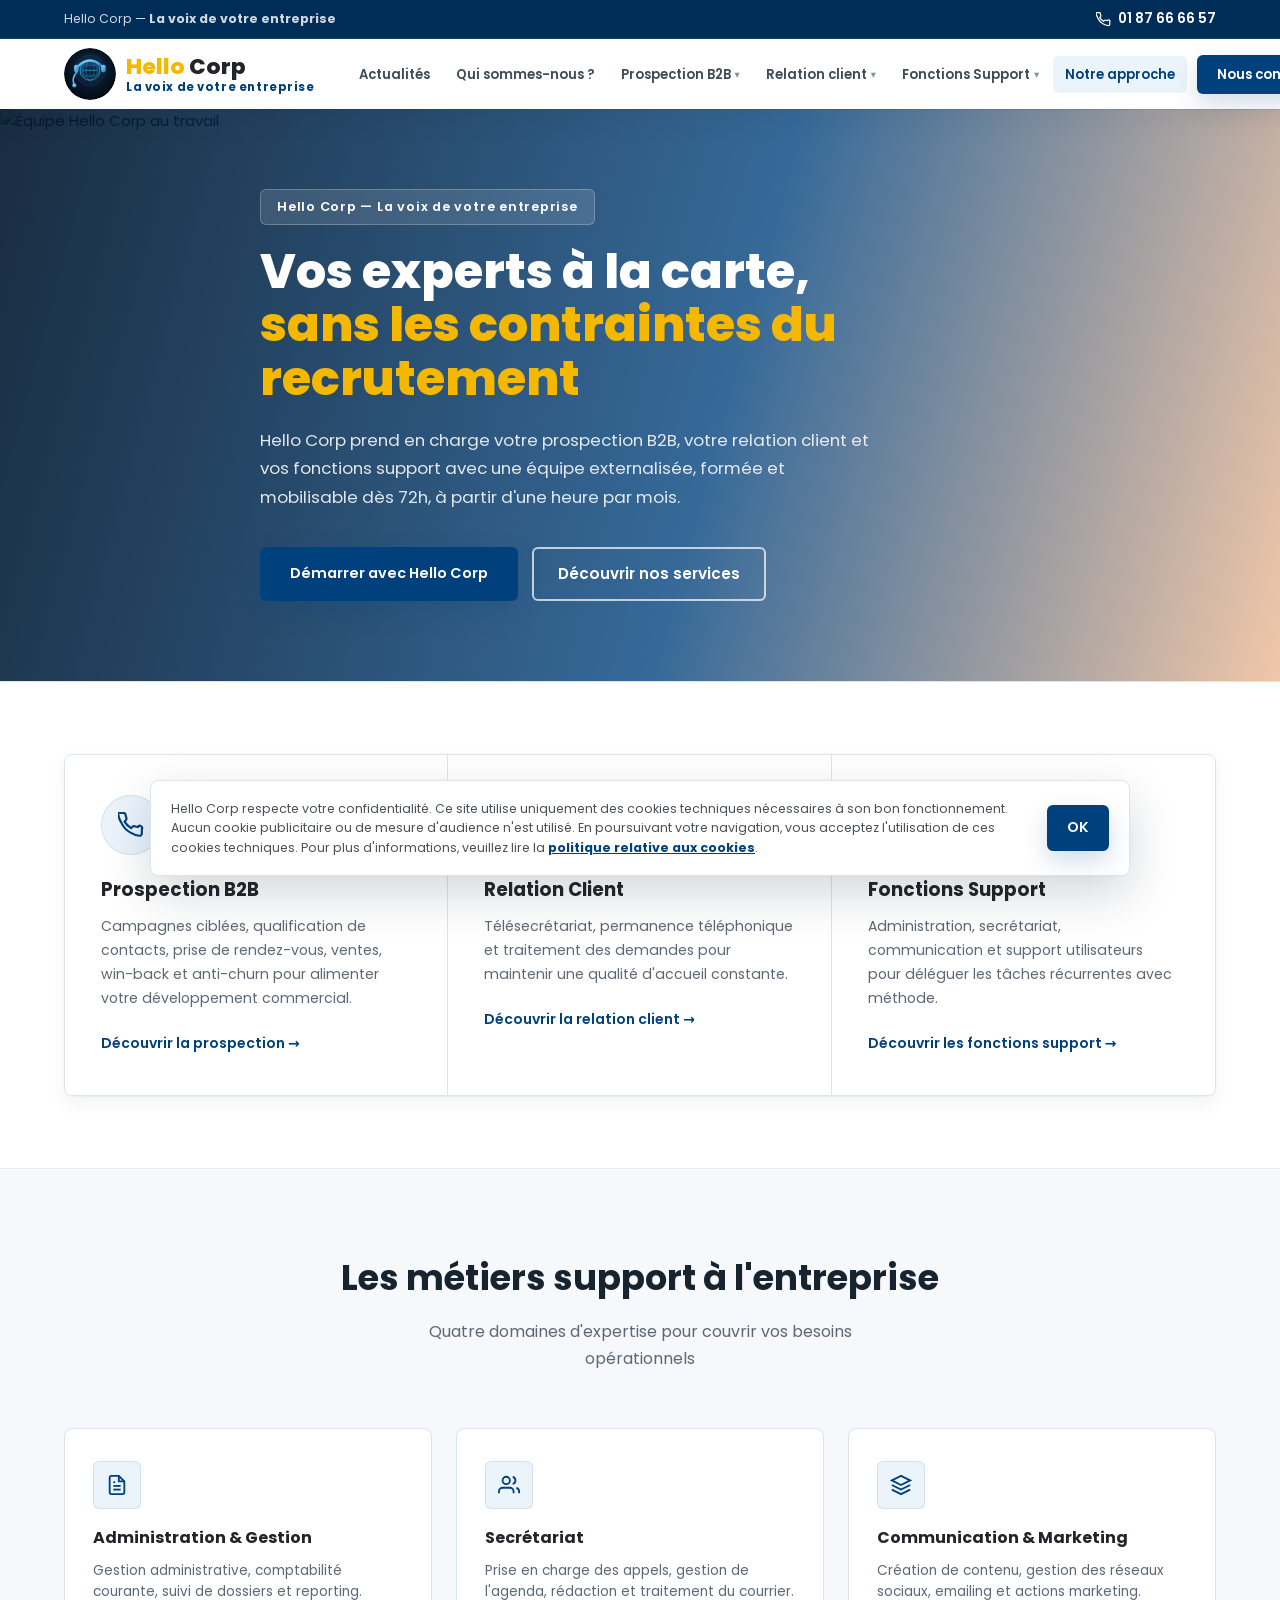
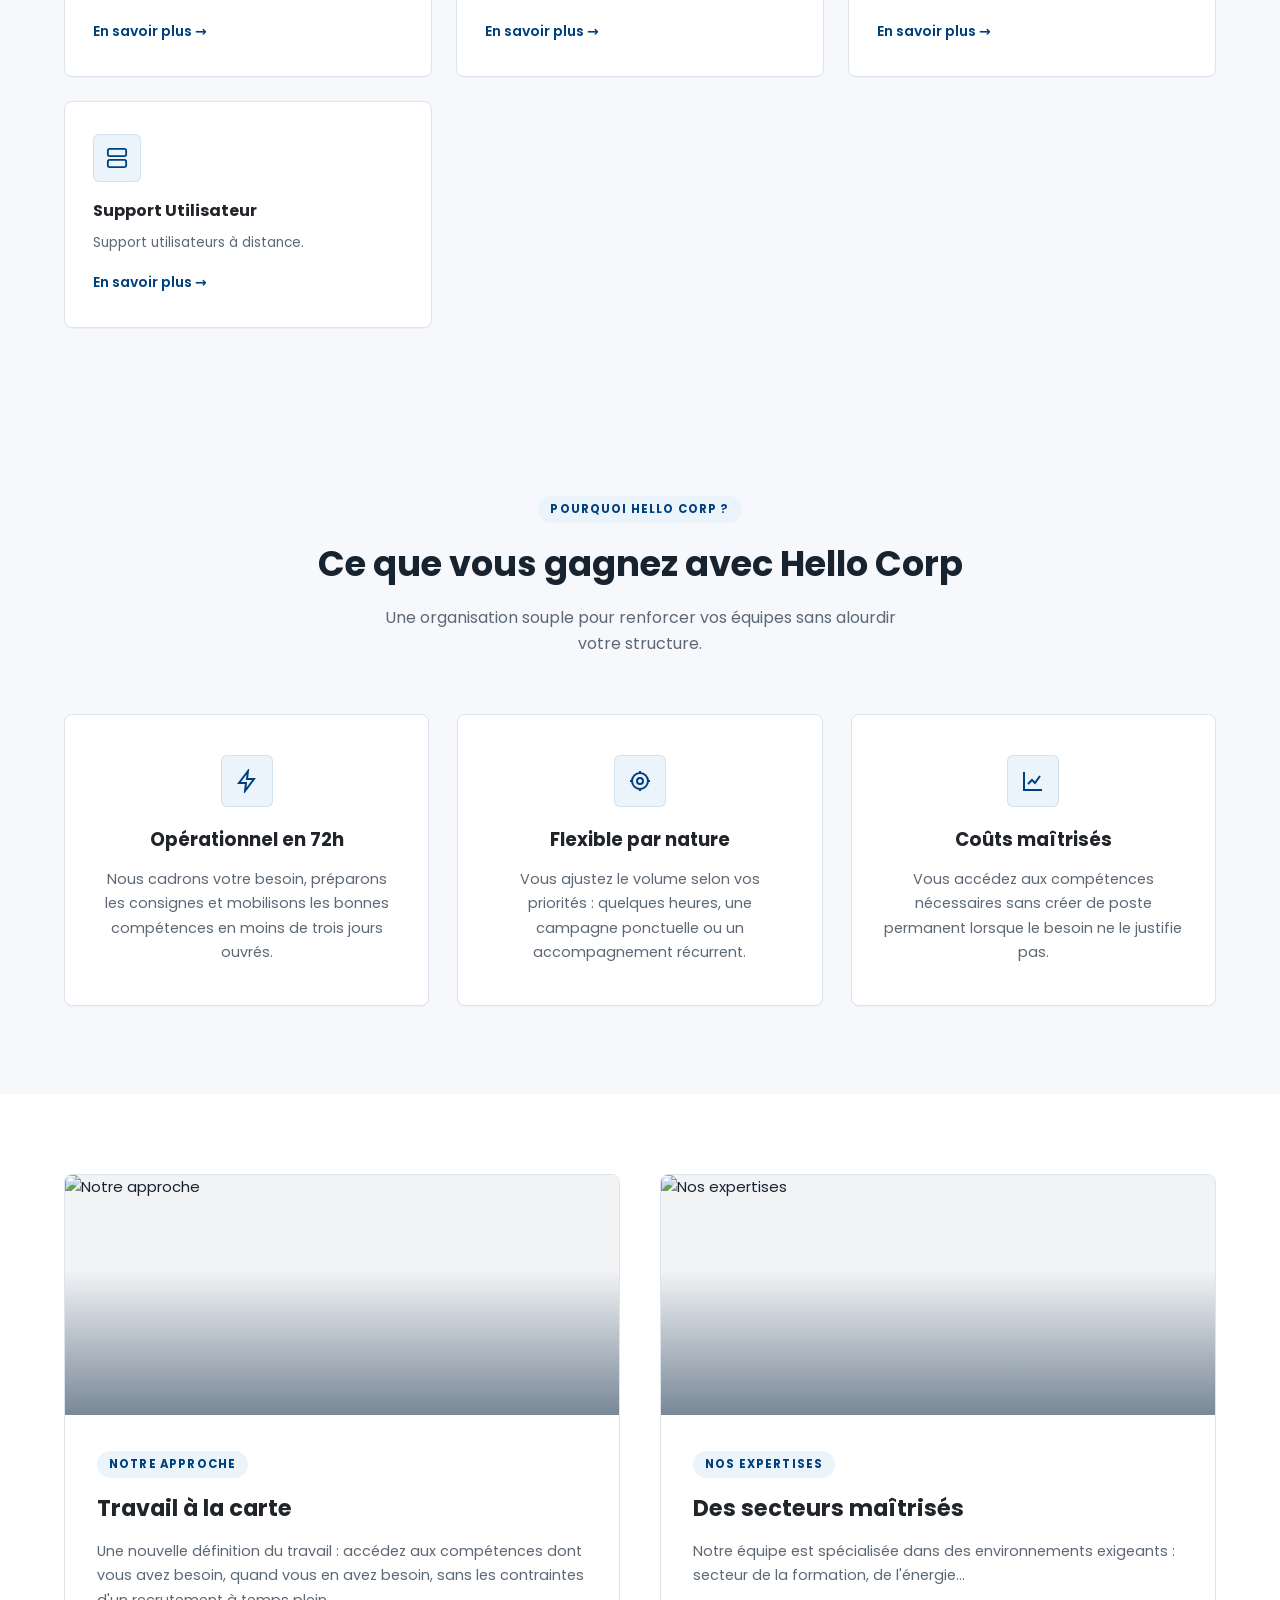
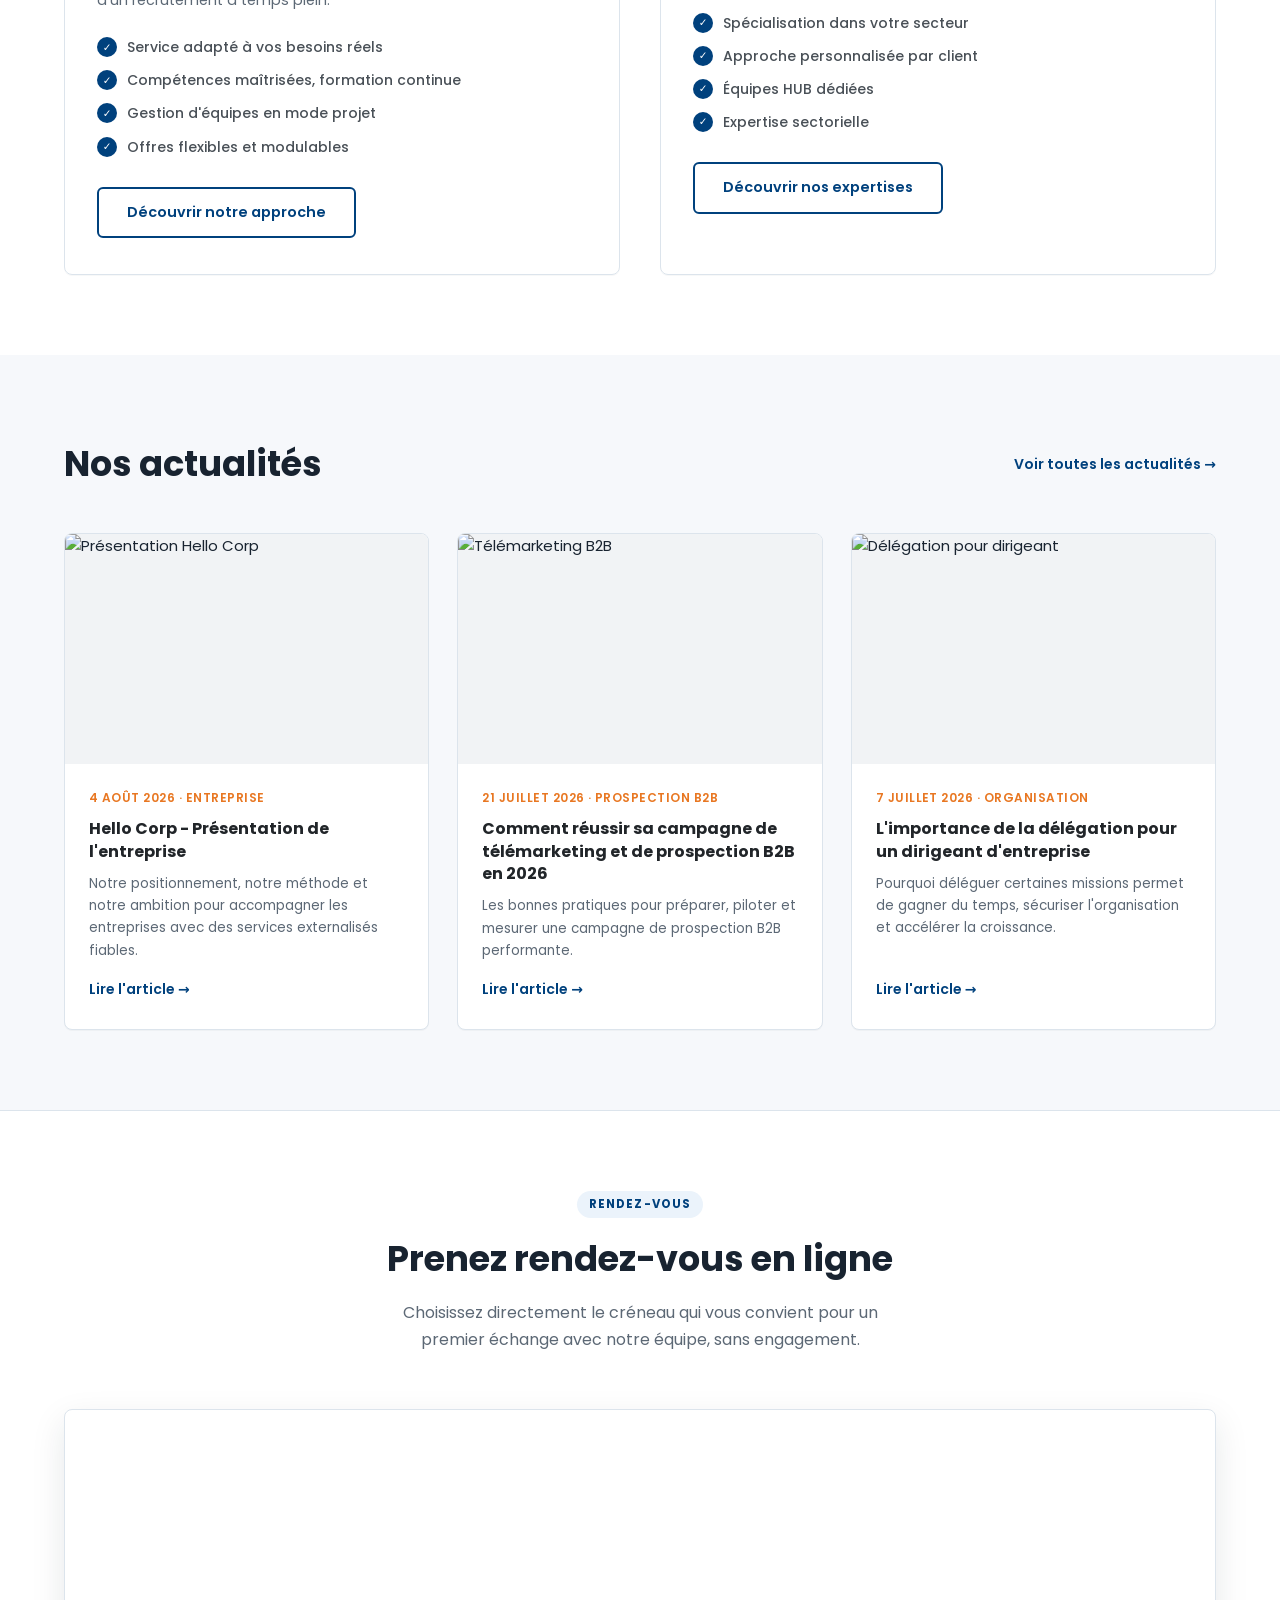
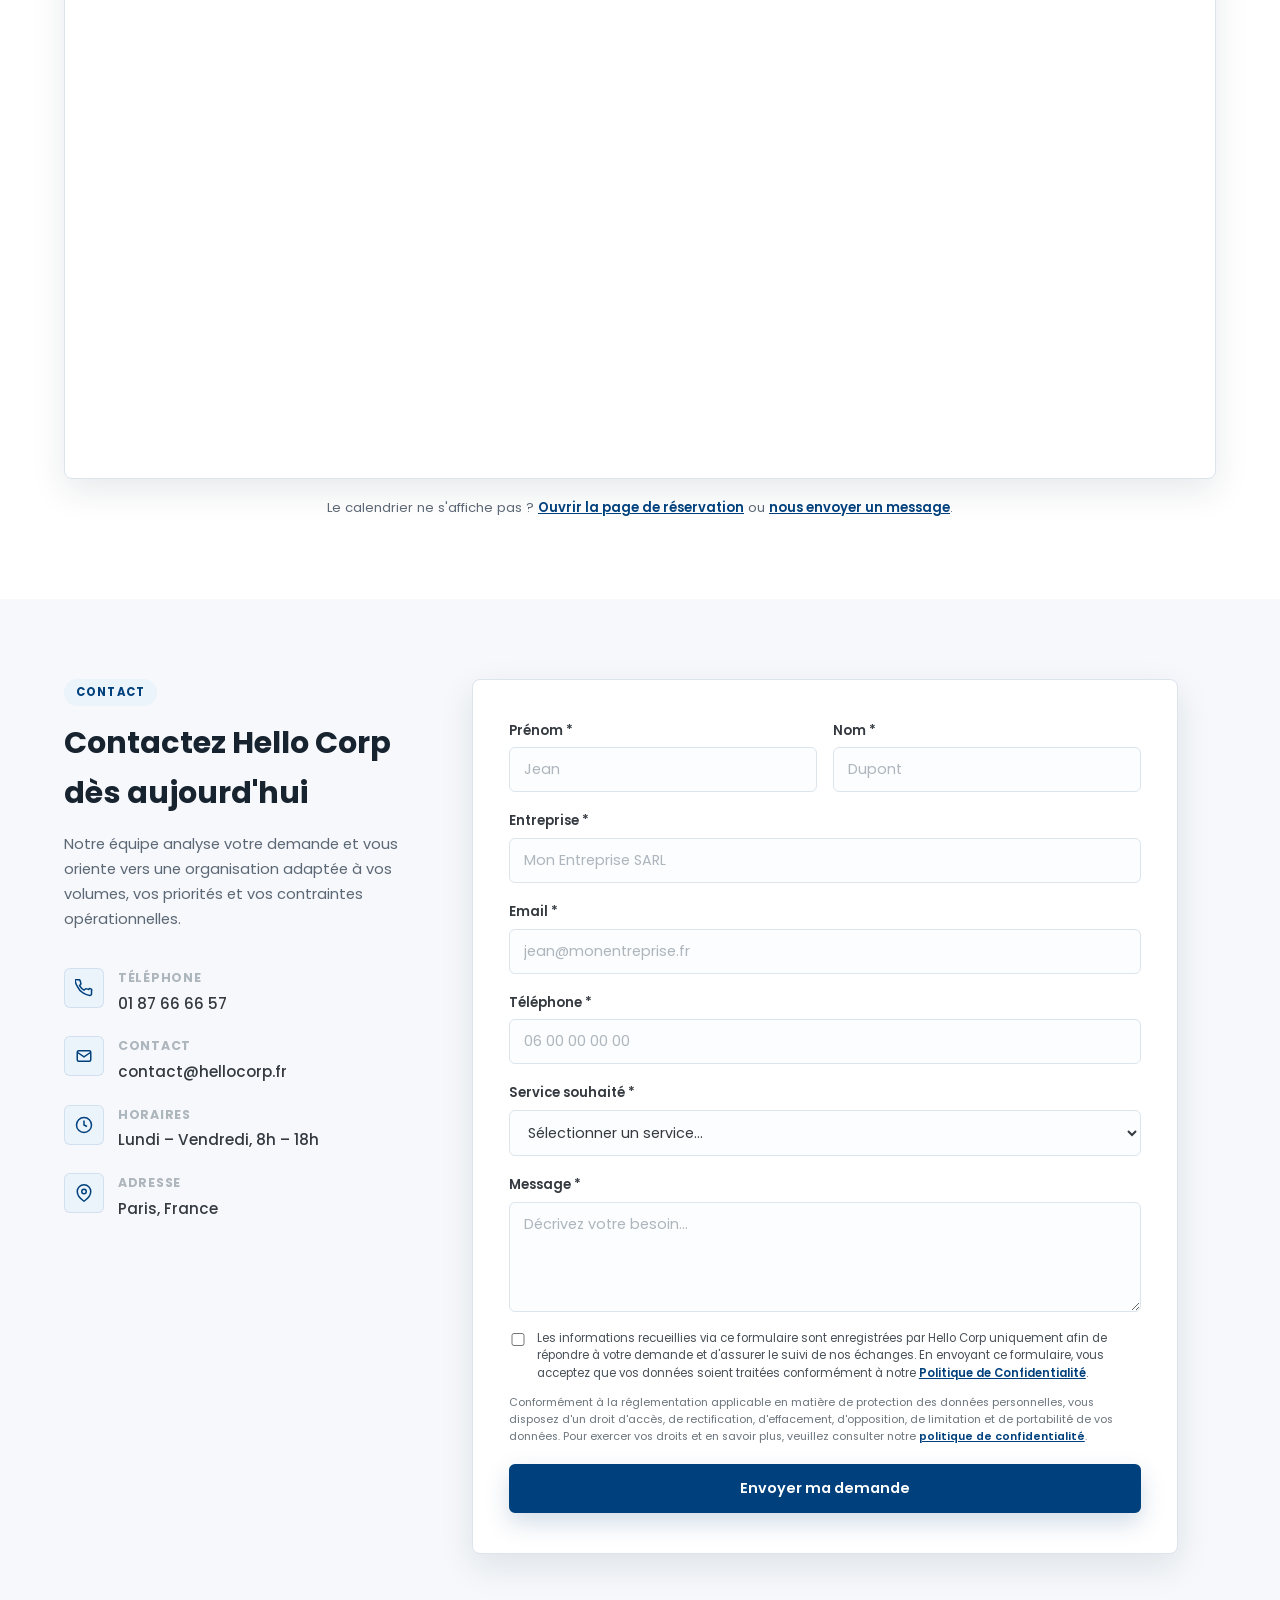
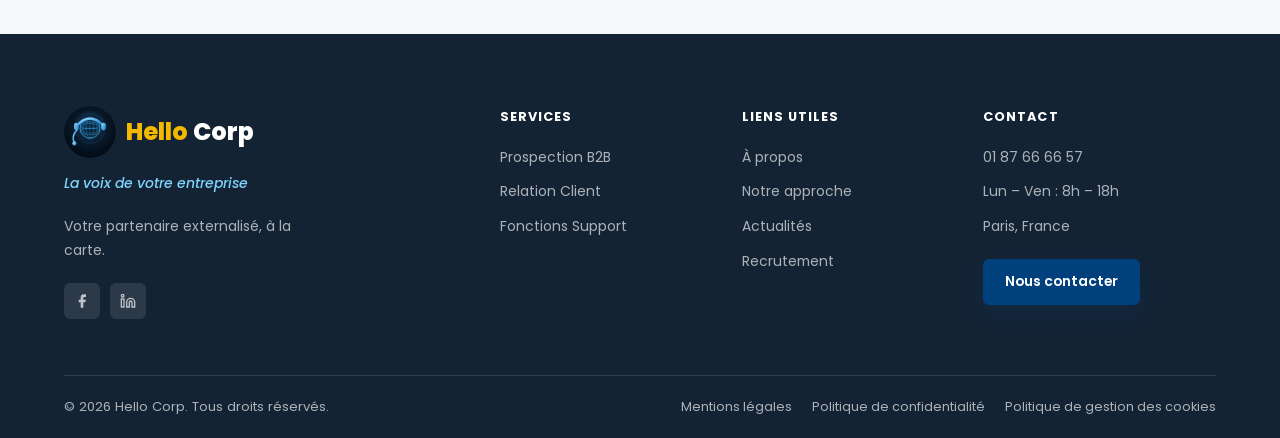
==== index.html @ bb2f513c "Ajout du calendrier TidyCal sur la page d'accueil Nouvelle section "Prendre rendez-vous" avant le fo" ====
<!DOCTYPE html>
<html lang="fr">
<head>
  <meta charset="UTF-8" />
  <meta name="viewport" content="width=device-width, initial-scale=1.0" />
  <title>Hello Corp — La voix de votre entreprise | Experts externalisés</title>
  <link rel="preconnect" href="https://fonts.googleapis.com" />
  <link rel="preconnect" href="https://fonts.gstatic.com" crossorigin />
  <link href="https://fonts.googleapis.com/css2?family=Poppins:wght@400;500;600;700;800&display=swap" rel="stylesheet" />
  <link rel="icon" href="assets/icon.svg" type="image/svg+xml" />
  <link rel="stylesheet" href="style.css" />
</head>
<body>

  <div id="nav-root"></div>

  <!-- ====================================================
       HERO
  ===================================================== -->
  <section class="hero" id="hero">
    <img
      class="hero-img"
      src="https://images.unsplash.com/photo-1521737852567-6949f3f9f2b5?auto=format&fit=crop&w=1600&q=80"
      alt="Équipe Hello Corp au travail"
    />
    <div class="hero-overlay"></div>
    <div class="container hero-content">
      <span class="hero-badge">Hello Corp — La voix de votre entreprise</span>
      <h1>Vos experts à la carte,<br /><span>sans les contraintes du recrutement</span></h1>
      <p>Hello Corp prend en charge votre prospection B2B, votre relation client et vos fonctions support avec une équipe externalisée, formée et mobilisable dès 72h, à partir d'une heure par mois.</p>
      <div class="hero-actions">
        <a href="#contact" class="btn btn-primary">Démarrer avec Hello Corp</a>
        <a href="#services" class="btn btn-outline-white">Découvrir nos services</a>
      </div>
    </div>
  </section>

  <!-- ====================================================
       3 SERVICES PRINCIPAUX
  ===================================================== -->
  <section class="services-main" id="services">
    <div class="container">
      <div class="services-main-grid">

        <div class="service-main-card">
          <div class="service-main-icon service-main-icon--blue">
            <svg viewBox="0 0 24 24" fill="none" stroke="currentColor" stroke-width="2"><path d="M22 16.92v3a2 2 0 01-2.18 2 19.79 19.79 0 01-8.63-3.07A19.5 19.5 0 013.07 9.81a19.79 19.79 0 01-3.07-8.67A2 2 0 012 .84h3a2 2 0 012 1.72c.127.96.361 1.903.7 2.81a2 2 0 01-.45 2.11L6.09 8.91a16 16 0 006 6l1.27-1.27a2 2 0 012.11-.45c.907.339 1.85.573 2.81.7A2 2 0 0122 15.92v1z"/></svg>
          </div>
          <h3>Prospection B2B</h3>
          <p>Campagnes ciblées, qualification de contacts, prise de rendez-vous, ventes, win-back et anti-churn pour alimenter votre développement commercial.</p>
          <a href="prospection-b2b.html" class="link-more">Découvrir la prospection →</a>
        </div>

        <div class="service-main-card">
          <div class="service-main-icon service-main-icon--orange">
            <svg viewBox="0 0 24 24" fill="none" stroke="currentColor" stroke-width="2"><path d="M17 21v-2a4 4 0 00-4-4H5a4 4 0 00-4 4v2"/><circle cx="9" cy="7" r="4"/><path d="M23 21v-2a4 4 0 00-3-3.87"/><path d="M16 3.13a4 4 0 010 7.75"/></svg>
          </div>
          <h3>Relation Client</h3>
          <p>Télésecrétariat, permanence téléphonique et traitement des demandes pour maintenir une qualité d'accueil constante.</p>
          <a href="relation-client.html" class="link-more">Découvrir la relation client →</a>
        </div>

        <div class="service-main-card">
          <div class="service-main-icon service-main-icon--yellow">
            <svg viewBox="0 0 24 24" fill="none" stroke="currentColor" stroke-width="2"><rect x="2" y="7" width="20" height="14" rx="2"/><path d="M16 21V5a2 2 0 00-2-2h-4a2 2 0 00-2 2v16"/></svg>
          </div>
          <h3>Fonctions Support</h3>
          <p>Administration, secrétariat, communication et support utilisateurs pour déléguer les tâches récurrentes avec méthode.</p>
          <a href="fonctions-support.html" class="link-more">Découvrir les fonctions support →</a>
        </div>

      </div>
    </div>
  </section>

  <!-- ====================================================
       SECTION FONCTIONS SUPPORT — 6 MÉTIERS
  ===================================================== -->
  <section class="support-section" id="support">
    <div class="container">
      <div class="section-header">
        <h2>Les métiers support à l'entreprise</h2>
        <p>Quatre domaines d'expertise pour couvrir vos besoins opérationnels</p>
      </div>
      <div class="support-grid">

        <div class="support-card">
          <div class="support-icon">
            <svg viewBox="0 0 24 24" fill="none" stroke="currentColor" stroke-width="2"><path d="M14 2H6a2 2 0 00-2 2v16a2 2 0 002 2h12a2 2 0 002-2V8z"/><polyline points="14,2 14,8 20,8"/><line x1="16" y1="13" x2="8" y2="13"/><line x1="16" y1="17" x2="8" y2="17"/><polyline points="10,9 9,9 8,9"/></svg>
          </div>
          <h4>Administration &amp; Gestion</h4>
          <p>Gestion administrative, comptabilité courante, suivi de dossiers et reporting.</p>
          <a href="#contact" class="link-more">En savoir plus →</a>
        </div>

        <div class="support-card">
          <div class="support-icon">
            <svg viewBox="0 0 24 24" fill="none" stroke="currentColor" stroke-width="2"><path d="M17 21v-2a4 4 0 00-4-4H5a4 4 0 00-4 4v2"/><circle cx="9" cy="7" r="4"/><path d="M23 21v-2a4 4 0 00-3-3.87"/><path d="M16 3.13a4 4 0 010 7.75"/></svg>
          </div>
          <h4>Secrétariat</h4>
          <p>Prise en charge des appels, gestion de l'agenda, rédaction et traitement du courrier.</p>
          <a href="#contact" class="link-more">En savoir plus →</a>
        </div>
        <div class="support-card">
          <div class="support-icon">
            <svg viewBox="0 0 24 24" fill="none" stroke="currentColor" stroke-width="2"><polygon points="12,2 2,7 12,12 22,7"/><polyline points="2,17 12,22 22,17"/><polyline points="2,12 12,17 22,12"/></svg>
          </div>
          <h4>Communication &amp; Marketing</h4>
          <p>Création de contenu, gestion des réseaux sociaux, emailing et actions marketing.</p>
          <a href="#contact" class="link-more">En savoir plus →</a>
        </div>

        <div class="support-card">
          <div class="support-icon">
            <svg viewBox="0 0 24 24" fill="none" stroke="currentColor" stroke-width="2"><rect x="2" y="2" width="20" height="8" rx="2"/><rect x="2" y="14" width="20" height="8" rx="2"/><line x1="6" y1="6" x2="6.01" y2="6"/><line x1="6" y1="18" x2="6.01" y2="18"/></svg>
          </div>
          <h4>Support Utilisateur</h4>
          <p>Support utilisateurs à distance.</p>
          <a href="#contact" class="link-more">En savoir plus →</a>
        </div>

      </div>
    </div>
  </section>

  <!-- ====================================================
       POURQUOI HELLO CORP
  ===================================================== -->
  <section class="why-section">
    <div class="container">
      <div class="section-header">
        <span class="section-tag">Pourquoi Hello Corp ?</span>
        <h2>Ce que vous gagnez avec Hello Corp</h2>
        <p>Une organisation souple pour renforcer vos équipes sans alourdir votre structure.</p>
      </div>
      <div class="why-grid">
        <div class="why-card">
          <div class="why-icon"><svg viewBox="0 0 24 24" fill="none" stroke="currentColor" stroke-width="2"><path d="M13 2L4 14h7l-1 8 9-12h-7l1-8z"/></svg></div>
          <h3>Opérationnel en 72h</h3>
          <p>Nous cadrons votre besoin, préparons les consignes et mobilisons les bonnes compétences en moins de trois jours ouvrés.</p>
        </div>
        <div class="why-card">
          <div class="why-icon"><svg viewBox="0 0 24 24" fill="none" stroke="currentColor" stroke-width="2"><circle cx="12" cy="12" r="8"/><circle cx="12" cy="12" r="3"/><path d="M12 2v3M12 19v3M2 12h3M19 12h3"/></svg></div>
          <h3>Flexible par nature</h3>
          <p>Vous ajustez le volume selon vos priorités : quelques heures, une campagne ponctuelle ou un accompagnement récurrent.</p>
        </div>
        <div class="why-card">
          <div class="why-icon"><svg viewBox="0 0 24 24" fill="none" stroke="currentColor" stroke-width="2"><path d="M3 3v18h18"/><path d="M7 15l4-4 3 3 5-7"/></svg></div>
          <h3>Coûts maîtrisés</h3>
          <p>Vous accédez aux compétences nécessaires sans créer de poste permanent lorsque le besoin ne le justifie pas.</p>
        </div>
      </div>
    </div>
  </section>

  <!-- ====================================================
       APPROCHE + EXPERTISES (côte à côte)
  ===================================================== -->
  <section class="dual-section" id="approche">
    <div class="container">
      <div class="dual-grid">

        <!-- Approche -->
        <div class="dual-card">
          <div class="dual-card-img">
            <img src="https://images.unsplash.com/photo-1522071820081-009f0129c71c?auto=format&fit=crop&w=800&q=80" alt="Notre approche" />
            <div class="dual-card-img-overlay"></div>
          </div>
          <div class="dual-card-body">
            <span class="section-tag">Notre approche</span>
            <h2>Travail à la carte</h2>
            <p>Une nouvelle définition du travail : accédez aux compétences dont vous avez besoin, quand vous en avez besoin, sans les contraintes d'un recrutement à temps plein.</p>
            <ul class="approach-list">
              <li><span class="check">✓</span> Service adapté à vos besoins réels</li>
              <li><span class="check">✓</span> Compétences maîtrisées, formation continue</li>
              <li><span class="check">✓</span> Gestion d'équipes en mode projet</li>
              <li><span class="check">✓</span> Offres flexibles et modulables</li>
            </ul>
            <a href="#contact" class="btn btn-outline">Découvrir notre approche</a>
          </div>
        </div>

        <!-- Expertises -->
        <div class="dual-card">
          <div class="dual-card-img">
            <img src="https://images.unsplash.com/photo-1560472354-b33ff0c44a43?auto=format&fit=crop&w=800&q=80" alt="Nos expertises" />
            <div class="dual-card-img-overlay"></div>
          </div>
          <div class="dual-card-body">
            <span class="section-tag">Nos expertises</span>
            <h2>Des secteurs maîtrisés</h2>
            <p>Notre équipe est spécialisée dans des environnements exigeants : secteur de la formation, de l'énergie...</p>
            <ul class="approach-list">
              <li><span class="check">✓</span> Spécialisation dans votre secteur</li>
              <li><span class="check">✓</span> Approche personnalisée par client</li>
              <li><span class="check">✓</span> Équipes HUB dédiées</li>
              <li><span class="check">✓</span> Expertise sectorielle</li>
            </ul>
            <a href="#contact" class="btn btn-outline">Découvrir nos expertises</a>
          </div>
        </div>

      </div>
    </div>
  </section>

  <!-- ====================================================
       ACTUALITÉS
  ===================================================== -->
  <section class="news-section" id="actualites">
    <div class="container">
      <div class="section-header section-header--row">
        <h2>Nos actualités</h2>
        <a href="actualites.html" class="link-more">Voir toutes les actualités →</a>
      </div>
      <div class="news-grid">

        <article class="news-card">
          <a href="hello-corp-presentation.html" class="news-card-img-wrap">
            <img src="https://images.unsplash.com/photo-1557804506-669a67965ba0?auto=format&fit=crop&w=630&h=400&q=80" alt="Présentation Hello Corp" />
          </a>
          <div class="news-card-body">
            <span class="news-date">4 août 2026 · Entreprise</span>
            <h3><a href="hello-corp-presentation.html">Hello Corp - Présentation de l'entreprise</a></h3>
            <p>Notre positionnement, notre méthode et notre ambition pour accompagner les entreprises avec des services externalisés fiables.</p>
            <a href="hello-corp-presentation.html" class="link-more">Lire l'article →</a>
          </div>
        </article>

        <article class="news-card">
          <a href="telemarketing-prospection-b2b-2026.html" class="news-card-img-wrap">
            <img src="https://images.unsplash.com/photo-1556761175-4b46a572b786?auto=format&fit=crop&w=630&h=400&q=80" alt="Télémarketing B2B" />
          </a>
          <div class="news-card-body">
            <span class="news-date">21 juillet 2026 · Prospection B2B</span>
            <h3><a href="telemarketing-prospection-b2b-2026.html">Comment réussir sa campagne de télémarketing et de prospection B2B en 2026</a></h3>
            <p>Les bonnes pratiques pour préparer, piloter et mesurer une campagne de prospection B2B performante.</p>
            <a href="telemarketing-prospection-b2b-2026.html" class="link-more">Lire l'article →</a>
          </div>
        </article>

        <article class="news-card">
          <a href="delegation-dirigeant-entreprise.html" class="news-card-img-wrap">
            <img src="https://images.unsplash.com/photo-1552664730-d307ca884978?auto=format&fit=crop&w=630&h=400&q=80" alt="Délégation pour dirigeant" />
          </a>
          <div class="news-card-body">
            <span class="news-date">7 juillet 2026 · Organisation</span>
            <h3><a href="delegation-dirigeant-entreprise.html">L'importance de la délégation pour un dirigeant d'entreprise</a></h3>
            <p>Pourquoi déléguer certaines missions permet de gagner du temps, sécuriser l'organisation et accélérer la croissance.</p>
            <a href="delegation-dirigeant-entreprise.html" class="link-more">Lire l'article →</a>
          </div>
        </article>

      </div>
    </div>
  </section>

  <!-- ====================================================
       PRISE DE RENDEZ-VOUS
  ===================================================== -->
  <section class="booking-section" id="rendez-vous">
    <div class="container">
      <div class="section-header">
        <span class="section-tag">Rendez-vous</span>
        <h2>Prenez rendez-vous en ligne</h2>
        <p>Choisissez directement le créneau qui vous convient pour un premier échange avec notre équipe, sans engagement.</p>
      </div>
      <div class="booking-card">
        <div class="tidycal-embed" data-path="1wenn9r/prise-de-contact"></div>
      </div>
      <p class="booking-fallback">
        Le calendrier ne s'affiche pas ?
        <a href="https://tidycal.com/1wenn9r/prise-de-contact" target="_blank" rel="noopener">Ouvrir la page de réservation</a>
        ou <a href="#contact">nous envoyer un message</a>.
      </p>
    </div>
  </section>

  <!-- ====================================================
       CONTACT
  ===================================================== -->
  <section class="contact-section" id="contact">
    <div class="container">
      <div class="contact-grid">

        <div class="contact-left">
          <span class="section-tag">Contact</span>
          <h2>Contactez Hello Corp dès aujourd'hui</h2>
          <p>Notre équipe analyse votre demande et vous oriente vers une organisation adaptée à vos volumes, vos priorités et vos contraintes opérationnelles.</p>
          <div class="contact-info-list">
            <div class="contact-info-item">
              <div class="contact-info-icon">
                <svg viewBox="0 0 24 24" fill="none" stroke="currentColor" stroke-width="2"><path d="M22 16.92v3a2 2 0 01-2.18 2 19.79 19.79 0 01-8.63-3.07A19.5 19.5 0 013.07 9.81a19.79 19.79 0 01-3.07-8.67A2 2 0 012 .84h3a2 2 0 012 1.72c.127.96.361 1.903.7 2.81a2 2 0 01-.45 2.11L6.09 8.91a16 16 0 006 6l1.27-1.27a2 2 0 012.11-.45c.907.339 1.85.573 2.81.7A2 2 0 0122 15.92v1z"/></svg>
              </div>
              <div>
                <strong>Téléphone</strong>
                <a href="tel:+33187666657">01 87 66 66 57</a>
              </div>
            </div>
            <div class="contact-info-item">
              <div class="contact-info-icon">
                <svg viewBox="0 0 24 24" fill="none" stroke="currentColor" stroke-width="2"><rect x="3" y="5" width="18" height="14" rx="2"/><path d="M3 7l9 6 9-6"/></svg>
              </div>
              <div>
                <strong>Contact</strong>
                <a href="mailto:contact@hellocorp.fr">contact@hellocorp.fr</a>
              </div>
            </div>
            <div class="contact-info-item">
              <div class="contact-info-icon">
                <svg viewBox="0 0 24 24" fill="none" stroke="currentColor" stroke-width="2"><circle cx="12" cy="12" r="10"/><polyline points="12,6 12,12 16,14"/></svg>
              </div>
              <div>
                <strong>Horaires</strong>
                <span>Lundi – Vendredi, 8h – 18h</span>
              </div>
            </div>
            <div class="contact-info-item">
              <div class="contact-info-icon">
                <svg viewBox="0 0 24 24" fill="none" stroke="currentColor" stroke-width="2"><path d="M21 10c0 7-9 13-9 13s-9-6-9-13a9 9 0 0118 0z"/><circle cx="12" cy="10" r="3"/></svg>
              </div>
              <div>
                <strong>Adresse</strong>
                <span>Paris, France</span>
              </div>
            </div>
          </div>
        </div>

        <form class="contact-form" id="contactForm" action="contact.php" method="post">
          <div class="form-row">
            <div class="form-group">
              <label for="firstName">Prénom *</label>
              <input type="text" id="firstName" name="prenom" placeholder="Jean" required />
            </div>
            <div class="form-group">
              <label for="lastName">Nom *</label>
              <input type="text" id="lastName" name="nom" placeholder="Dupont" required />
            </div>
          </div>
          <div class="form-group">
            <label for="company">Entreprise *</label>
            <input type="text" id="company" name="entreprise" placeholder="Mon Entreprise SARL" required />
          </div>
          <div class="form-group">
            <label for="email">Email *</label>
            <input type="email" id="email" name="email" placeholder="jean@monentreprise.fr" required />
          </div>
          <div class="form-group">
            <label for="phone">Téléphone *</label>
            <input type="tel" id="phone" name="telephone" placeholder="06 00 00 00 00" required />
          </div>
          <div class="form-group">
            <label for="service">Service souhaité *</label>
            <select id="service" name="service" required>
              <option value="">Sélectionner un service...</option>
              <option>Prospection B2B</option>
              <option>Relation Client</option>
              <option>Fonctions Support</option>
              <option>Autre demande</option>
            </select>
          </div>
          <div class="form-group">
            <label for="message">Message *</label>
            <textarea id="message" name="message" rows="4" placeholder="Décrivez votre besoin..." required></textarea>
          </div>
          <div class="form-group form-honeypot" aria-hidden="true">
            <label for="website">Site internet</label>
            <input type="text" id="website" name="website" tabindex="-1" autocomplete="off" />
          </div>
          <label class="form-consent">
            <input type="checkbox" id="privacyConsent" name="consentement" required />
            <span>Les informations recueillies via ce formulaire sont enregistrées par Hello Corp uniquement afin de répondre à votre demande et d'assurer le suivi de nos échanges. En envoyant ce formulaire, vous acceptez que vos données soient traitées conformément à notre <a href="politique-confidentialite.html">Politique de Confidentialité</a>.</span>
          </label>
          <p class="form-legal-note">Conformément à la réglementation applicable en matière de protection des données personnelles, vous disposez d'un droit d'accès, de rectification, d'effacement, d'opposition, de limitation et de portabilité de vos données. Pour exercer vos droits et en savoir plus, veuillez consulter notre <a href="politique-confidentialite.html">politique de confidentialité</a>.</p>
          <p class="form-status" id="formStatus" role="status" aria-live="polite"></p>
          <button type="submit" class="btn btn-primary btn-full">Envoyer ma demande</button>
        </form>

      </div>
    </div>
  </section>

  <div id="footer-root"></div>
  <script src="shared.js"></script>
  <script src="main.js"></script>
  <script src="https://asset-tidycal.b-cdn.net/js/embed.js" async></script>
</body>
</html>
---- style.css ----
/* ============================================================
   RESET & BASE
   ============================================================ */
*, *::before, *::after { box-sizing: border-box; margin: 0; padding: 0; }

:root {
  --blue:        #00417D;
  --blue-light:  #0056A4;
  --blue-dark:   #002D57;
  --blue-bg:     #EBF3FB;
  --orange:      #E87722;
  --orange-light:#FFF3E8;
  --yellow:      #F5B800;
  --yellow-light:#FFFAEB;
  --white:       #FFFFFF;
  --gray-50:     #F8F9FA;
  --gray-100:    #F1F3F5;
  --gray-200:    #E9ECEF;
  --gray-300:    #DEE2E6;
  --gray-400:    #ADB5BD;
  --gray-500:    #6C757D;
  --gray-600:    #495057;
  --gray-700:    #343A40;
  --gray-900:    #212529;
  --footer-bg:   #1B2A3B;

  --font: 'Poppins', system-ui, -apple-system, sans-serif;
  --radius:  6px;
  --radius-lg: 8px;
  --shadow-sm: 0 2px 8px rgba(0,0,0,.08);
  --shadow-md: 0 4px 20px rgba(0,0,0,.10);
  --shadow-lg: 0 8px 32px rgba(0,0,0,.12);
  --transition: 0.22s ease;
}

html { scroll-behavior: smooth; }

body {
  font-family: var(--font);
  font-size: 15px;
  line-height: 1.65;
  color: var(--gray-700);
  background: var(--white);
  overflow-x: hidden;
}

a { text-decoration: none; color: inherit; }
ul { list-style: none; }
img { display: block; max-width: 100%; height: auto; }

.container {
  max-width: 1180px;
  margin: 0 auto;
  padding: 0 24px;
}

/* ============================================================
   BUTTONS
   ============================================================ */
.btn {
  display: inline-flex;
  align-items: center;
  justify-content: center;
  padding: 12px 28px;
  border-radius: var(--radius);
  font-family: var(--font);
  font-size: 0.9rem;
  font-weight: 600;
  border: 2px solid transparent;
  cursor: pointer;
  transition: all var(--transition);
  white-space: nowrap;
  letter-spacing: 0.01em;
}

.btn-primary {
  background: var(--blue);
  color: var(--white);
  border-color: var(--blue);
}
.btn-primary:hover {
  background: var(--blue-light);
  border-color: var(--blue-light);
  transform: translateY(-1px);
  box-shadow: 0 4px 16px rgba(0,65,125,.3);
}

.btn-outline {
  background: transparent;
  color: var(--blue);
  border-color: var(--blue);
}
.btn-outline:hover {
  background: var(--blue);
  color: var(--white);
}

.btn-white {
  background: var(--white);
  color: var(--gray-900);
  border-color: var(--white);
}
.btn-white:hover {
  background: var(--gray-100);
  color: var(--gray-900);
  border-color: var(--gray-100);
}

.btn-full { width: 100%; }

.link-more {
  display: inline-flex;
  align-items: center;
  gap: 4px;
  font-size: 0.875rem;
  font-weight: 600;
  color: var(--blue);
  transition: gap var(--transition), color var(--transition);
}
.link-more:hover { gap: 8px; color: var(--blue-light); }

/* ============================================================
   SECTION COMMONS
   ============================================================ */
.section-header {
  text-align: center;
  margin-bottom: 56px;
}
.section-header h2 {
  font-size: clamp(1.6rem, 3.5vw, 2.2rem);
  font-weight: 700;
  color: var(--gray-900);
  margin-bottom: 12px;
  letter-spacing: 0;
}
.section-header p {
  color: var(--gray-500);
  font-size: 1rem;
  max-width: 520px;
  margin: 0 auto;
}

.section-header--row {
  display: flex;
  align-items: center;
  justify-content: space-between;
  text-align: left;
  margin-bottom: 40px;
}
.section-header--row h2 { margin-bottom: 0; }

.section-tag {
  display: inline-block;
  font-size: 0.72rem;
  font-weight: 700;
  letter-spacing: 0.1em;
  text-transform: uppercase;
  color: var(--blue);
  background: var(--blue-bg);
  padding: 4px 12px;
  border-radius: 30px;
  margin-bottom: 12px;
}

/* ============================================================
   HEADER
   ============================================================ */
.header {
  position: sticky;
  top: 0;
  z-index: 1000;
  background: var(--white);
  box-shadow: 0 1px 0 var(--gray-200);
}

.header-top {
  background: var(--blue);
  padding: 8px 0;
}
.header-top-inner {
  display: flex;
  align-items: center;
  justify-content: space-between;
}
.header-tagline {
  font-size: 0.78rem;
  color: rgba(255,255,255,.8);
  font-weight: 400;
}
.header-phone {
  display: flex;
  align-items: center;
  gap: 7px;
  font-size: 0.85rem;
  font-weight: 600;
  color: var(--white);
  transition: opacity var(--transition);
}
.header-phone:hover { opacity: 0.85; }
.header-phone svg { width: 15px; height: 15px; }

.navbar { background: var(--white); }
.nav-inner {
  display: flex;
  align-items: center;
  height: 64px;
  gap: 32px;
}

.logo {
  font-size: 1.55rem;
  font-weight: 800;
  letter-spacing: 0;
  flex-shrink: 0;
}
.logo-with-img { display: flex; align-items: center; gap: 10px; text-decoration: none; }
.logo-img { height: 52px; width: 52px; border-radius: 50%; flex-shrink: 0; }
.logo-text { display: flex; flex-direction: column; line-height: 1.1; }
.logo-name { font-size: 1.35rem; font-weight: 800; letter-spacing: 0; }
.logo-slogan { font-size: 0.72rem; color: var(--blue); letter-spacing: 0.05em; font-weight: 700; margin-top: 2px; }
.logo-add  { color: var(--yellow); }
.logo-ecom { color: var(--gray-900); }

.nav-links {
  display: flex;
  align-items: center;
  gap: 2px;
  flex: 1;
}

.nav-links > li {
  position: relative;
}

.nav-links > li > a {
  display: flex;
  align-items: center;
  gap: 4px;
  padding: 8px 12px;
  font-size: 0.82rem;
  font-weight: 500;
  color: var(--gray-600);
  border-radius: var(--radius);
  transition: color var(--transition), background var(--transition);
  white-space: nowrap;
}
.nav-links > li > a:hover,
.nav-links > li:hover > a {
  color: var(--blue);
  background: var(--blue-bg);
}

.caret {
  font-size: 0.65rem;
  opacity: 0.6;
  display: inline-block;
  transition: transform var(--transition);
}

/* Dropdown — contrôlé par JS (.open) */
.dropdown {
  position: absolute;
  top: calc(100% + 8px);
  left: 0;
  background: var(--white);
  border: 1px solid var(--gray-200);
  border-radius: var(--radius-lg);
  box-shadow: var(--shadow-lg);
  min-width: 220px;
  padding: 8px 0;
  opacity: 0;
  visibility: hidden;
  transform: translateY(8px);
  transition: opacity var(--transition), transform var(--transition), visibility var(--transition);
  z-index: 200;
  pointer-events: none;
}

.has-dropdown.open .dropdown {
  opacity: 1;
  visibility: visible;
  transform: translateY(0);
  pointer-events: all;
}

.has-dropdown.open > a {
  color: var(--blue);
  background: var(--blue-bg);
}

.dropdown li a {
  display: block;
  padding: 10px 20px;
  font-size: 0.83rem;
  font-weight: 500;
  color: var(--gray-600);
  transition: color var(--transition), background var(--transition);
}
.dropdown li a:hover {
  color: var(--blue);
  background: var(--blue-bg);
}

.nav-cta {
  background: var(--blue) !important;
  color: var(--white) !important;
  padding: 9px 20px !important;
  border-radius: var(--radius) !important;
  margin-left: 8px;
}
.nav-cta:hover {
  background: var(--blue-light) !important;
  color: var(--white) !important;
}

.hamburger {
  display: none;
  flex-direction: column;
  gap: 5px;
  background: none;
  border: none;
  cursor: pointer;
  padding: 6px;
  margin-left: auto;
}
.hamburger span {
  display: block;
  width: 22px;
  height: 2px;
  background: var(--gray-700);
  border-radius: 2px;
  transition: all var(--transition);
}

/* ============================================================
   HERO
   ============================================================ */
.hero {
  position: relative;
  min-height: 520px;
  display: flex;
  align-items: center;
  overflow: hidden;
}

.hero-img {
  position: absolute;
  inset: 0;
  width: 100%;
  height: 100%;
  object-fit: cover;
  object-position: center top;
}

.hero-overlay {
  position: absolute;
  inset: 0;
  background: linear-gradient(
    105deg,
    rgba(0, 29, 58, 0.82) 0%,
    rgba(0, 65, 125, 0.72) 50%,
    rgba(0, 65, 125, 0.35) 100%
  );
}

.hero-content {
  position: relative;
  z-index: 1;
  padding: 80px 24px;
  max-width: 680px;
}
.hero-logo {
  width: 130px;
  height: auto;
  margin-bottom: 16px;
  filter: drop-shadow(0 0 24px rgba(96,184,224,0.5));
}
.hero-tagline {
  font-size: 1rem;
  font-weight: 600;
  color: #93d4f7;
  letter-spacing: 0.08em;
  text-transform: uppercase;
  margin-bottom: 12px;
  font-style: italic;
}

.hero-badge {
  display: inline-block;
  background: rgba(255,255,255,0.15);
  border: 1px solid rgba(255,255,255,0.3);
  color: #fff;
  font-size: 0.8rem;
  font-weight: 600;
  letter-spacing: 0.06em;
  padding: 6px 16px;
  border-radius: 50px;
  margin-bottom: 20px;
  backdrop-filter: blur(6px);
}
.hero-actions {
  display: flex;
  gap: 14px;
  flex-wrap: wrap;
  margin-top: 8px;
}
.btn-outline-white {
  background: transparent;
  border: 2px solid rgba(255,255,255,0.7);
  color: #fff;
  padding: 12px 24px;
  border-radius: 6px;
  font-weight: 600;
  font-size: 0.95rem;
  transition: background 0.2s, border-color 0.2s;
  text-decoration: none;
}
.btn-outline-white:hover { background: rgba(255,255,255,0.12); border-color: #fff; }

.page-cta--about .btn-about-contact {
  background: var(--blue);
  color: var(--white);
  border-color: var(--blue);
}

.page-cta--about .btn-about-phone {
  background: var(--white);
  color: var(--gray-900);
  border-color: var(--white);
}

.page-cta--about .btn-about-phone:hover {
  background: var(--gray-100);
  border-color: var(--gray-100);
  color: var(--gray-900);
}

.hero-content h1 {
  font-size: clamp(2rem, 5vw, 3.2rem);
  font-weight: 800;
  color: var(--white);
  line-height: 1.15;
  margin-bottom: 20px;
  letter-spacing: 0;
}
.hero-content h1 span {
  color: var(--yellow);
}

.hero-content p {
  font-size: 1.05rem;
  color: rgba(255,255,255,.82);
  line-height: 1.7;
  margin-bottom: 36px;
  max-width: 520px;
}

/* ============================================================
   SERVICES PRINCIPAUX — 3 colonnes
   ============================================================ */
.services-main {
  background: var(--white);
  padding: 72px 0;
  border-bottom: 1px solid var(--gray-200);
}

.services-main-grid {
  display: grid;
  grid-template-columns: repeat(3, 1fr);
  gap: 0;
  border: 1px solid var(--gray-200);
  border-radius: var(--radius-lg);
  overflow: hidden;
}

.service-main-card {
  padding: 40px 36px;
  background: var(--white);
  border-right: 1px solid var(--gray-200);
  transition: background var(--transition), box-shadow var(--transition);
}
.service-main-card:last-child { border-right: none; }
.service-main-card:hover { background: var(--gray-50); }

.service-main-icon {
  width: 60px;
  height: 60px;
  border-radius: 50%;
  display: flex;
  align-items: center;
  justify-content: center;
  margin-bottom: 20px;
}
.service-main-icon svg { width: 26px; height: 26px; }

.service-main-icon--blue  { background: var(--blue-bg);    color: var(--blue); }
.service-main-icon--orange{ background: var(--orange-light); color: var(--orange); }
.service-main-icon--yellow{ background: var(--yellow-light); color: #C59000; }

.service-main-card h3 {
  font-size: 1.15rem;
  font-weight: 700;
  color: var(--gray-900);
  margin-bottom: 10px;
}

.service-main-card p {
  font-size: 0.88rem;
  color: var(--gray-500);
  line-height: 1.7;
  margin-bottom: 20px;
}

/* ============================================================
   FONCTIONS SUPPORT — 6 cartes
   ============================================================ */
.support-section {
  background: var(--gray-50);
  padding: 80px 0;
}

.support-grid {
  display: grid;
  grid-template-columns: repeat(3, 1fr);
  gap: 24px;
}

.support-card {
  background: var(--white);
  border: 1px solid var(--gray-200);
  border-radius: var(--radius-lg);
  padding: 32px 28px;
  transition: all var(--transition);
}
.support-card:hover {
  border-color: var(--blue);
  box-shadow: var(--shadow-md);
  transform: translateY(-3px);
}

.support-icon {
  width: 48px;
  height: 48px;
  background: var(--blue-bg);
  border-radius: var(--radius);
  display: flex;
  align-items: center;
  justify-content: center;
  margin-bottom: 16px;
  color: var(--blue);
  transition: background var(--transition);
}
.support-card:hover .support-icon {
  background: var(--blue);
  color: var(--white);
}
.support-icon svg { width: 22px; height: 22px; }

.support-card h4 {
  font-size: 1rem;
  font-weight: 700;
  color: var(--gray-900);
  margin-bottom: 8px;
}

.support-card p {
  font-size: 0.85rem;
  color: var(--gray-500);
  line-height: 1.6;
  margin-bottom: 16px;
}

/* ============================================================
   STATS
   ============================================================ */
.stats-section {
  background: var(--blue);
  padding: 72px 0;
}
.stats-headline {
  text-align: center;
  color: rgba(255,255,255,0.7);
  font-size: 0.8rem;
  font-weight: 700;
  letter-spacing: 0.14em;
  text-transform: uppercase;
  margin-bottom: 40px;
}

.stats-grid {
  display: grid;
  grid-template-columns: repeat(5, 1fr);
  gap: 1px;
  background: rgba(255,255,255,.15);
  border-radius: var(--radius-lg);
  overflow: hidden;
}

.stat-item {
  padding: 36px 20px;
  text-align: center;
  background: var(--blue);
  transition: background var(--transition);
}
.stat-item:hover { background: var(--blue-light); }

.stat-number {
  font-size: clamp(1.6rem, 3vw, 2.4rem);
  font-weight: 800;
  color: var(--white);
  letter-spacing: 0;
  margin-bottom: 6px;
}

.stat-label {
  font-size: 0.78rem;
  color: rgba(255,255,255,.7);
  font-weight: 500;
  line-height: 1.4;
}

/* ============================================================
   APPROCHE + EXPERTISES
   ============================================================ */
.dual-section {
  background: var(--white);
  padding: 80px 0;
}

.dual-grid {
  display: grid;
  grid-template-columns: 1fr 1fr;
  gap: 40px;
}

.dual-card {
  border: 1px solid var(--gray-200);
  border-radius: var(--radius-lg);
  overflow: hidden;
  transition: box-shadow var(--transition);
}
.dual-card:hover { box-shadow: var(--shadow-lg); }

.dual-card-img {
  position: relative;
  height: 240px;
  overflow: hidden;
}
.dual-card-img img {
  width: 100%;
  height: 100%;
  object-fit: cover;
  transition: transform 0.5s ease;
}
.dual-card:hover .dual-card-img img { transform: scale(1.04); }
.dual-card-img-overlay {
  position: absolute;
  inset: 0;
  background: linear-gradient(to bottom, transparent 40%, rgba(0,29,58,.5) 100%);
}

.dual-card-body {
  padding: 36px 32px;
}

.dual-card-body h2 {
  font-size: 1.4rem;
  font-weight: 700;
  color: var(--gray-900);
  margin-bottom: 12px;
  letter-spacing: 0;
}

.dual-card-body > p {
  font-size: 0.9rem;
  color: var(--gray-500);
  line-height: 1.7;
  margin-bottom: 24px;
}

.approach-list {
  margin-bottom: 28px;
  display: flex;
  flex-direction: column;
  gap: 10px;
}
.approach-list li {
  display: flex;
  align-items: flex-start;
  gap: 10px;
  font-size: 0.875rem;
  color: var(--gray-600);
  font-weight: 500;
}
.check {
  display: flex;
  align-items: center;
  justify-content: center;
  width: 20px;
  height: 20px;
  background: var(--blue);
  color: var(--white);
  border-radius: 50%;
  font-size: 0.65rem;
  font-weight: 700;
  flex-shrink: 0;
  margin-top: 1px;
}

/* ============================================================
   ACTUALITÉS
   ============================================================ */
.news-section {
  background: var(--gray-50);
  padding: 80px 0;
}

.news-grid {
  display: grid;
  grid-template-columns: repeat(3, 1fr);
  gap: 28px;
}

.news-card {
  background: var(--white);
  border-radius: var(--radius-lg);
  border: 1px solid var(--gray-200);
  overflow: hidden;
  display: flex;
  flex-direction: column;
  transition: all var(--transition);
}
.news-card:hover {
  box-shadow: var(--shadow-lg);
  transform: translateY(-4px);
}

.news-card-img-wrap {
  display: block;
  overflow: hidden;
  height: 220px;
}
.news-card-img-wrap img {
  width: 100%;
  height: 100%;
  object-fit: cover;
  transition: transform 0.5s ease;
}
.news-card:hover .news-card-img-wrap img { transform: scale(1.05); }

.news-card-body {
  padding: 24px 24px 28px;
  display: flex;
  flex: 1;
  flex-direction: column;
}

.news-date {
  font-size: 0.75rem;
  font-weight: 600;
  color: var(--gray-400);
  text-transform: uppercase;
  letter-spacing: 0.06em;
  display: block;
  margin-bottom: 10px;
}

.news-card-body h3 {
  font-size: 1rem;
  font-weight: 700;
  color: var(--gray-900);
  line-height: 1.4;
  margin-bottom: 10px;
}
.news-card-body h3 a:hover { color: var(--blue); }

.news-card-body p {
  font-size: 0.84rem;
  color: var(--gray-500);
  line-height: 1.65;
  margin-bottom: 16px;
}
.news-card-body .link-more { margin-top: auto; }

/* ============================================================
   POURQUOI HELLO CORP
   ============================================================ */
.why-section { background: var(--gray-50, #f8fafc); padding: 88px 0; }
.why-grid { display: grid; grid-template-columns: repeat(3, 1fr); gap: 28px; margin-top: 48px; }
.why-card {
  background: var(--white);
  border: 1px solid var(--gray-200);
  border-radius: var(--radius-lg);
  padding: 40px 32px;
  text-align: center;
  box-shadow: var(--shadow-sm);
  transition: transform 0.25s, box-shadow 0.25s, border-color 0.25s;
}
.why-card:hover { transform: translateY(-4px); box-shadow: var(--shadow-md); border-color: var(--blue); }
.why-icon {
  width: 52px;
  height: 52px;
  margin: 0 auto 18px;
  border-radius: var(--radius);
  display: flex;
  align-items: center;
  justify-content: center;
  color: var(--blue);
  background: var(--blue-bg);
}
.why-icon svg { width: 24px; height: 24px; }
.why-card h3 { font-size: 1.15rem; font-weight: 700; color: var(--gray-900); margin-bottom: 12px; }
.why-card p { font-size: 0.9rem; color: var(--gray-500); line-height: 1.7; }

/* ============================================================
   CITATION
   ============================================================ */
.quote-section {
  background: var(--gray-900, #0f172a);
  padding: 72px 0;
}
.site-quote {
  max-width: 760px;
  margin: 0 auto;
  text-align: center;
}
.site-quote p {
  font-size: clamp(1.1rem, 2.5vw, 1.4rem);
  font-weight: 500;
  color: var(--white);
  line-height: 1.7;
  font-style: italic;
  margin-bottom: 20px;
}
.site-quote cite {
  font-size: 0.85rem;
  color: rgba(255,255,255,0.5);
  font-style: normal;
  font-weight: 500;
}

/* ============================================================
   ILS NOUS FONT CONFIANCE
   ============================================================ */
.trust-section {
  background: var(--white);
  padding: 64px 0;
  border-top: 1px solid var(--gray-200);
  border-bottom: 1px solid var(--gray-200);
}

.trust-grid {
  display: flex;
  flex-wrap: wrap;
  justify-content: center;
  gap: 16px;
}

.trust-badge {
  padding: 12px 28px;
  border: 2px solid var(--gray-200);
  border-radius: 40px;
  font-size: 0.9rem;
  font-weight: 600;
  color: var(--gray-600);
  background: var(--gray-50);
  transition: all var(--transition);
}
.trust-badge:hover {
  border-color: var(--blue);
  color: var(--blue);
  background: var(--blue-bg);
}

/* ============================================================
   CONTACT
   ============================================================ */
.contact-section {
  background: var(--gray-50);
  padding: 80px 0;
}

.contact-grid {
  display: grid;
  grid-template-columns: 1fr 1.5fr;
  gap: 64px;
  align-items: start;
}

.contact-left h2 {
  font-size: 1.9rem;
  font-weight: 700;
  color: var(--gray-900);
  margin-bottom: 14px;
  letter-spacing: 0;
}
.contact-left > p {
  font-size: 0.92rem;
  color: var(--gray-500);
  line-height: 1.7;
  margin-bottom: 36px;
}

.contact-info-list {
  display: flex;
  flex-direction: column;
  gap: 20px;
}

.contact-info-item {
  display: flex;
  align-items: flex-start;
  gap: 14px;
}

.contact-info-icon {
  width: 40px;
  height: 40px;
  background: var(--blue-bg);
  border-radius: var(--radius);
  display: flex;
  align-items: center;
  justify-content: center;
  color: var(--blue);
  flex-shrink: 0;
}
.contact-info-icon svg { width: 18px; height: 18px; }

.contact-info-item strong {
  display: block;
  font-size: 0.78rem;
  font-weight: 700;
  text-transform: uppercase;
  letter-spacing: 0.06em;
  color: var(--gray-400);
  margin-bottom: 2px;
}
.contact-info-item a,
.contact-info-item span {
  font-size: 0.95rem;
  color: var(--gray-700);
  font-weight: 500;
}
.contact-info-item a:hover { color: var(--blue); }

/* FORM */
.contact-form {
  background: var(--white);
  border: 1px solid var(--gray-200);
  border-radius: var(--radius-lg);
  padding: 40px 36px;
  box-shadow: var(--shadow-sm);
}

.form-row {
  display: grid;
  grid-template-columns: 1fr 1fr;
  gap: 16px;
}

.form-group {
  display: flex;
  flex-direction: column;
  gap: 6px;
  margin-bottom: 18px;
}

.form-group label {
  font-size: 0.82rem;
  font-weight: 600;
  color: var(--gray-700);
}

.form-group input,
.form-group select,
.form-group textarea {
  padding: 11px 14px;
  border: 1.5px solid var(--gray-200);
  border-radius: var(--radius);
  font-family: var(--font);
  font-size: 0.9rem;
  color: var(--gray-700);
  background: var(--white);
  outline: none;
  transition: border-color var(--transition), box-shadow var(--transition);
}
.form-group input:focus,
.form-group select:focus,
.form-group textarea:focus {
  border-color: var(--blue);
  box-shadow: 0 0 0 3px rgba(0,65,125,.08);
}
.form-group input::placeholder,
.form-group textarea::placeholder { color: var(--gray-400); }
.form-group textarea { resize: vertical; min-height: 110px; }

/* ============================================================
   FOOTER
   ============================================================ */
.footer {
  background: var(--footer-bg);
  padding: 72px 0 0;
  color: rgba(255,255,255,.65);
}

.footer-grid {
  display: grid;
  grid-template-columns: 2fr 1fr 1fr 1.2fr;
  gap: 48px;
  margin-bottom: 56px;
}

.footer-logo {
  font-size: 1.5rem;
  font-weight: 800;
  letter-spacing: 0;
  margin-bottom: 14px;
}
.footer-logo { display: flex; align-items: center; gap: 10px; margin-bottom: 14px; }
.footer-icon { height: 52px; width: 52px; border-radius: 50%; flex-shrink: 0; }
.footer-brand-name { font-size: 1.5rem; font-weight: 800; letter-spacing: 0; }
.footer-slogan { font-size: 0.9rem; font-weight: 500; color: #7dd3fc; margin-bottom: 10px; font-style: italic; }
.footer .logo-add  { color: var(--yellow); }
.footer .logo-ecom { color: var(--white); }

.footer-brand p {
  font-size: 0.875rem;
  line-height: 1.7;
  margin-bottom: 20px;
  max-width: 260px;
}

.footer-social {
  display: flex;
  gap: 10px;
}
.footer-social a {
  width: 36px; height: 36px;
  background: rgba(255,255,255,.1);
  border-radius: var(--radius);
  display: flex;
  align-items: center;
  justify-content: center;
  color: rgba(255,255,255,.7);
  transition: all var(--transition);
}
.footer-social a:hover {
  background: var(--blue);
  color: var(--white);
}
.footer-social svg { width: 16px; height: 16px; }

.footer-col h4 {
  font-size: 0.8rem;
  font-weight: 700;
  text-transform: uppercase;
  letter-spacing: 0.08em;
  color: var(--white);
  margin-bottom: 18px;
}
.footer-col ul {
  display: flex;
  flex-direction: column;
  gap: 10px;
}
.footer-col a,
.footer-col span {
  font-size: 0.87rem;
  transition: color var(--transition);
}
.footer-col a:hover { color: var(--white); }

.footer-btn {
  margin-top: 20px;
  font-size: 0.82rem;
  padding: 9px 20px;
}

.footer-bottom {
  border-top: 1px solid rgba(255,255,255,.08);
  padding: 20px 0;
  display: flex;
  align-items: center;
  justify-content: space-between;
  gap: 16px;
  flex-wrap: wrap;
}
.footer-bottom p { font-size: 0.82rem; }

.footer-legal {
  display: flex;
  align-items: center;
  gap: 20px;
  font-size: 0.8rem;
}
.footer-legal a:hover { color: var(--white); }
.footer-legal span { color: rgba(255,255,255,.3); }

/* ============================================================
   ANIMATIONS
   ============================================================ */
.reveal {
  opacity: 0;
  transform: translateY(24px);
  transition: opacity 0.55s ease, transform 0.55s ease;
}
.reveal.in {
  opacity: 1;
  transform: translateY(0);
}

/* ============================================================
   RESPONSIVE
   ============================================================ */
@media (max-width: 1024px) {
  .stats-grid { grid-template-columns: repeat(3, 1fr); }
  .footer-grid { grid-template-columns: 1fr 1fr; gap: 32px; }
}

@media (max-width: 900px) {
  .dual-grid { grid-template-columns: 1fr; }
  .contact-grid { grid-template-columns: 1fr; gap: 40px; }
}

@media (max-width: 768px) {
  /* Mobile nav */
  .nav-links {
    display: none;
    position: absolute;
    top: 100%;
    left: 0; right: 0;
    background: var(--white);
    flex-direction: column;
    align-items: flex-start;
    padding: 16px 0;
    border-top: 1px solid var(--gray-200);
    box-shadow: var(--shadow-lg);
    gap: 0;
  }
  .nav-links.open { display: flex; }
  .nav-links > li { width: 100%; }
  .nav-links > li > a { border-radius: 0; padding: 12px 24px; font-size: 0.9rem; }
  .nav-cta { border-radius: 0 !important; margin-left: 0 !important; width: 100%; }
  /* Dropdown mobile — accordion */
  .dropdown {
    position: static;
    opacity: 1;
    visibility: visible;
    transform: none;
    box-shadow: none;
    border: none;
    border-top: 1px solid var(--gray-100);
    border-radius: 0;
    padding: 0;
    max-height: 0;
    overflow: hidden;
    pointer-events: none;
    transition: max-height 0.3s ease;
  }
  .has-dropdown.open .dropdown {
    max-height: 400px;
    pointer-events: all;
  }
  .dropdown li a {
    padding: 10px 24px 10px 44px;
    font-size: 0.85rem;
    background: var(--gray-50);
  }
  .dropdown li a:hover { background: var(--blue-bg); }
  .hamburger { display: flex; }
  .navbar { position: relative; }

  .hero-content h1 { font-size: 2rem; }
  .services-main-grid { grid-template-columns: 1fr; }
  .service-main-card { border-right: none; border-bottom: 1px solid var(--gray-200); }
  .service-main-card:last-child { border-bottom: none; }
  .support-grid { grid-template-columns: 1fr 1fr; }
  .news-grid { grid-template-columns: 1fr; }
  .stats-grid { grid-template-columns: 1fr 1fr; }
  .form-row { grid-template-columns: 1fr; }
  .contact-form { padding: 28px 20px; }
  .footer-grid { grid-template-columns: 1fr; }
  .footer-bottom { flex-direction: column; text-align: center; }
  .section-header--row { flex-direction: column; align-items: flex-start; gap: 8px; }
  .header-top-inner { flex-direction: column; gap: 4px; text-align: center; }
}

@media (max-width: 480px) {
  .support-grid { grid-template-columns: 1fr; }
  .stats-grid { grid-template-columns: 1fr; }
  .hero-content h1 { font-size: 1.75rem; }
}


/* Form legal notices */
.form-consent {
  display: grid;
  grid-template-columns: 18px 1fr;
  gap: 10px;
  align-items: flex-start;
  font-size: 0.72rem;
  line-height: 1.55;
  color: var(--gray-600);
  margin: 4px 0 12px;
}
.form-consent input { margin-top: 3px; }
.form-consent a,
.form-legal-note a { color: var(--blue); font-weight: 600; text-decoration: underline; }
.form-legal-note {
  font-size: 0.68rem;
  line-height: 1.55;
  color: var(--gray-500);
  margin: 0 0 18px;
}
.form-honeypot {
  position: absolute;
  left: -9999px;
  width: 1px;
  height: 1px;
  overflow: hidden;
}
.form-status {
  min-height: 20px;
  margin: 0 0 14px;
  font-size: 0.82rem;
  line-height: 1.55;
  font-weight: 600;
}
.form-status:empty { display: none; }
.form-status--success { color: #15803D; }
.form-status--error { color: #B91C1C; }
.contact-form .btn:disabled {
  cursor: not-allowed;
  opacity: .72;
  transform: none;
  box-shadow: none;
}

.cookie-banner {
  position: fixed;
  left: 24px;
  right: 24px;
  bottom: 24px;
  z-index: 3000;
  display: grid;
  grid-template-columns: 1fr auto;
  gap: 18px;
  align-items: center;
  max-width: 980px;
  margin: 0 auto;
  padding: 18px 20px;
  background: var(--white);
  border: 1px solid var(--gray-200);
  border-radius: var(--radius-lg);
  box-shadow: var(--shadow-lg);
}
.cookie-banner p {
  font-size: 0.78rem;
  line-height: 1.55;
  color: var(--gray-600);
}
.cookie-banner a { color: var(--blue); font-weight: 700; text-decoration: underline; }
.cookie-ok { padding: 9px 18px; }

@media (max-width: 640px) {
  .cookie-banner { grid-template-columns: 1fr; left: 12px; right: 12px; bottom: 12px; }
  .cookie-ok { width: 100%; }
}

/* ============================================================
   PREMIUM CORPORATE POLISH
   ============================================================ */
:root {
  --surface: #FFFFFF;
  --surface-soft: #F6F8FB;
  --line: #DCE4EC;
  --ink: #182330;
  --muted: #5C6875;
  --shadow-sm: 0 1px 2px rgba(18,35,52,.06), 0 8px 22px rgba(18,35,52,.05);
  --shadow-md: 0 12px 34px rgba(18,35,52,.10);
  --shadow-lg: 0 18px 54px rgba(18,35,52,.14);
}

body {
  color: var(--ink);
  background: var(--surface-soft);
  text-rendering: optimizeLegibility;
}

.container { max-width: 1200px; }

.header {
  box-shadow: 0 1px 0 rgba(0,45,87,.10), 0 10px 28px rgba(18,35,52,.05);
}

.header-top {
  background: var(--blue-dark);
  border-bottom: 1px solid rgba(255,255,255,.10);
}

.header-tagline { color: rgba(255,255,255,.82); }

.navbar { background: rgba(255,255,255,.98); }

.nav-inner { height: 70px; }

.nav-links > li > a {
  color: #3F4B57;
  font-weight: 600;
}

.dropdown {
  border-color: var(--line);
  box-shadow: 0 18px 48px rgba(18,35,52,.14);
}

.nav-cta,
.btn-primary {
  box-shadow: 0 10px 24px rgba(0,65,125,.18);
}

.btn {
  min-height: 46px;
  letter-spacing: 0;
}

.btn-primary:hover,
.nav-cta:hover {
  transform: translateY(-2px);
}

.hero {
  min-height: 560px;
  border-bottom: 1px solid rgba(0,45,87,.10);
}

.hero-overlay {
  background: linear-gradient(
    105deg,
    rgba(0, 22, 44, .90) 0%,
    rgba(0, 65, 125, .78) 56%,
    rgba(232, 119, 34, .38) 100%
  );
}

.hero-badge {
  border-radius: var(--radius);
  background: rgba(255,255,255,.12);
  border-color: rgba(255,255,255,.24);
}

.hero-content h1 {
  font-size: 3rem;
  line-height: 1.12;
  max-width: 760px;
}

.hero-content p {
  max-width: 610px;
  color: rgba(255,255,255,.86);
}

.section-header h2,
.contact-left h2,
.page-cta h2 {
  color: var(--ink);
}

.section-header p,
.service-main-card p,
.support-card p,
.dual-card-body > p,
.why-card p,
.news-card-body p,
.contact-left > p {
  color: var(--muted);
}

.services-main,
.dual-section,
.trust-section {
  background: var(--surface);
}

.support-section,
.why-section,
.news-section,
.contact-section {
  background: var(--surface-soft);
}

.services-main-grid,
.service-main-card,
.support-card,
.dual-card,
.news-card,
.why-card,
.contact-form {
  border-color: var(--line);
}

.services-main-grid {
  box-shadow: var(--shadow-sm);
}

.service-main-card,
.support-card,
.dual-card,
.news-card,
.why-card {
  box-shadow: 0 1px 0 rgba(18,35,52,.03);
}

.service-main-card:hover,
.support-card:hover,
.dual-card:hover,
.news-card:hover,
.why-card:hover {
  box-shadow: var(--shadow-md);
}

.service-main-card:hover,
.support-card:hover {
  background: #FFFFFF;
}

.service-main-icon,
.support-icon,
.contact-info-icon,
.why-icon {
  border: 1px solid rgba(0,65,125,.10);
}

.dual-card-img,
.news-card-img-wrap {
  background: var(--gray-100);
}

.news-card-img-wrap { height: 230px; }

.news-date {
  color: var(--orange);
  letter-spacing: .04em;
}

.contact-grid {
  grid-template-columns: .9fr 1.4fr;
}

.contact-form {
  box-shadow: var(--shadow-md);
}

.form-group input,
.form-group select,
.form-group textarea {
  border-color: var(--line);
  background: #FCFDFE;
}

.form-group input:hover,
.form-group select:hover,
.form-group textarea:hover {
  border-color: #C7D5E2;
}

.form-group input:focus,
.form-group select:focus,
.form-group textarea:focus {
  background: var(--surface);
  border-color: var(--blue);
  box-shadow: 0 0 0 4px rgba(0,65,125,.10);
}

.footer {
  background: #142334;
}

.footer-bottom {
  border-top-color: rgba(255,255,255,.12);
}

.cookie-banner {
  border-color: var(--line);
  box-shadow: 0 18px 48px rgba(18,35,52,.18);
}

@media (max-width: 900px) {
  .hero-content h1 { font-size: 2.25rem; }
  .contact-grid { grid-template-columns: 1fr; }
}

@media (max-width: 640px) {
  .nav-inner { height: 64px; }
  .hero { min-height: 520px; }
  .hero-content h1 { font-size: 1.9rem; }
  .btn { width: 100%; white-space: normal; }
}

/* ============================================================
   PRISE DE RENDEZ-VOUS (TidyCal)
   ============================================================ */
.booking-section {
  background: var(--surface);
  padding: 80px 0;
  border-top: 1px solid var(--line);
}

.booking-card {
  background: var(--surface);
  border: 1px solid var(--line);
  border-radius: var(--radius-lg);
  box-shadow: var(--shadow-md);
  padding: 24px;
  overflow: hidden;
}

/* Réserve la hauteur avant le chargement du script pour éviter le saut de mise en page */
.booking-card .tidycal-embed { min-height: 620px; }
.booking-card iframe { display: block; width: 100%; border: 0; }

.booking-fallback {
  margin-top: 18px;
  text-align: center;
  font-size: 0.82rem;
  color: var(--muted);
}
.booking-fallback a { color: var(--blue); font-weight: 600; text-decoration: underline; }

@media (max-width: 768px) {
  .booking-section { padding: 56px 0; }
  .booking-card { padding: 12px; }
  .booking-card .tidycal-embed { min-height: 560px; }
}
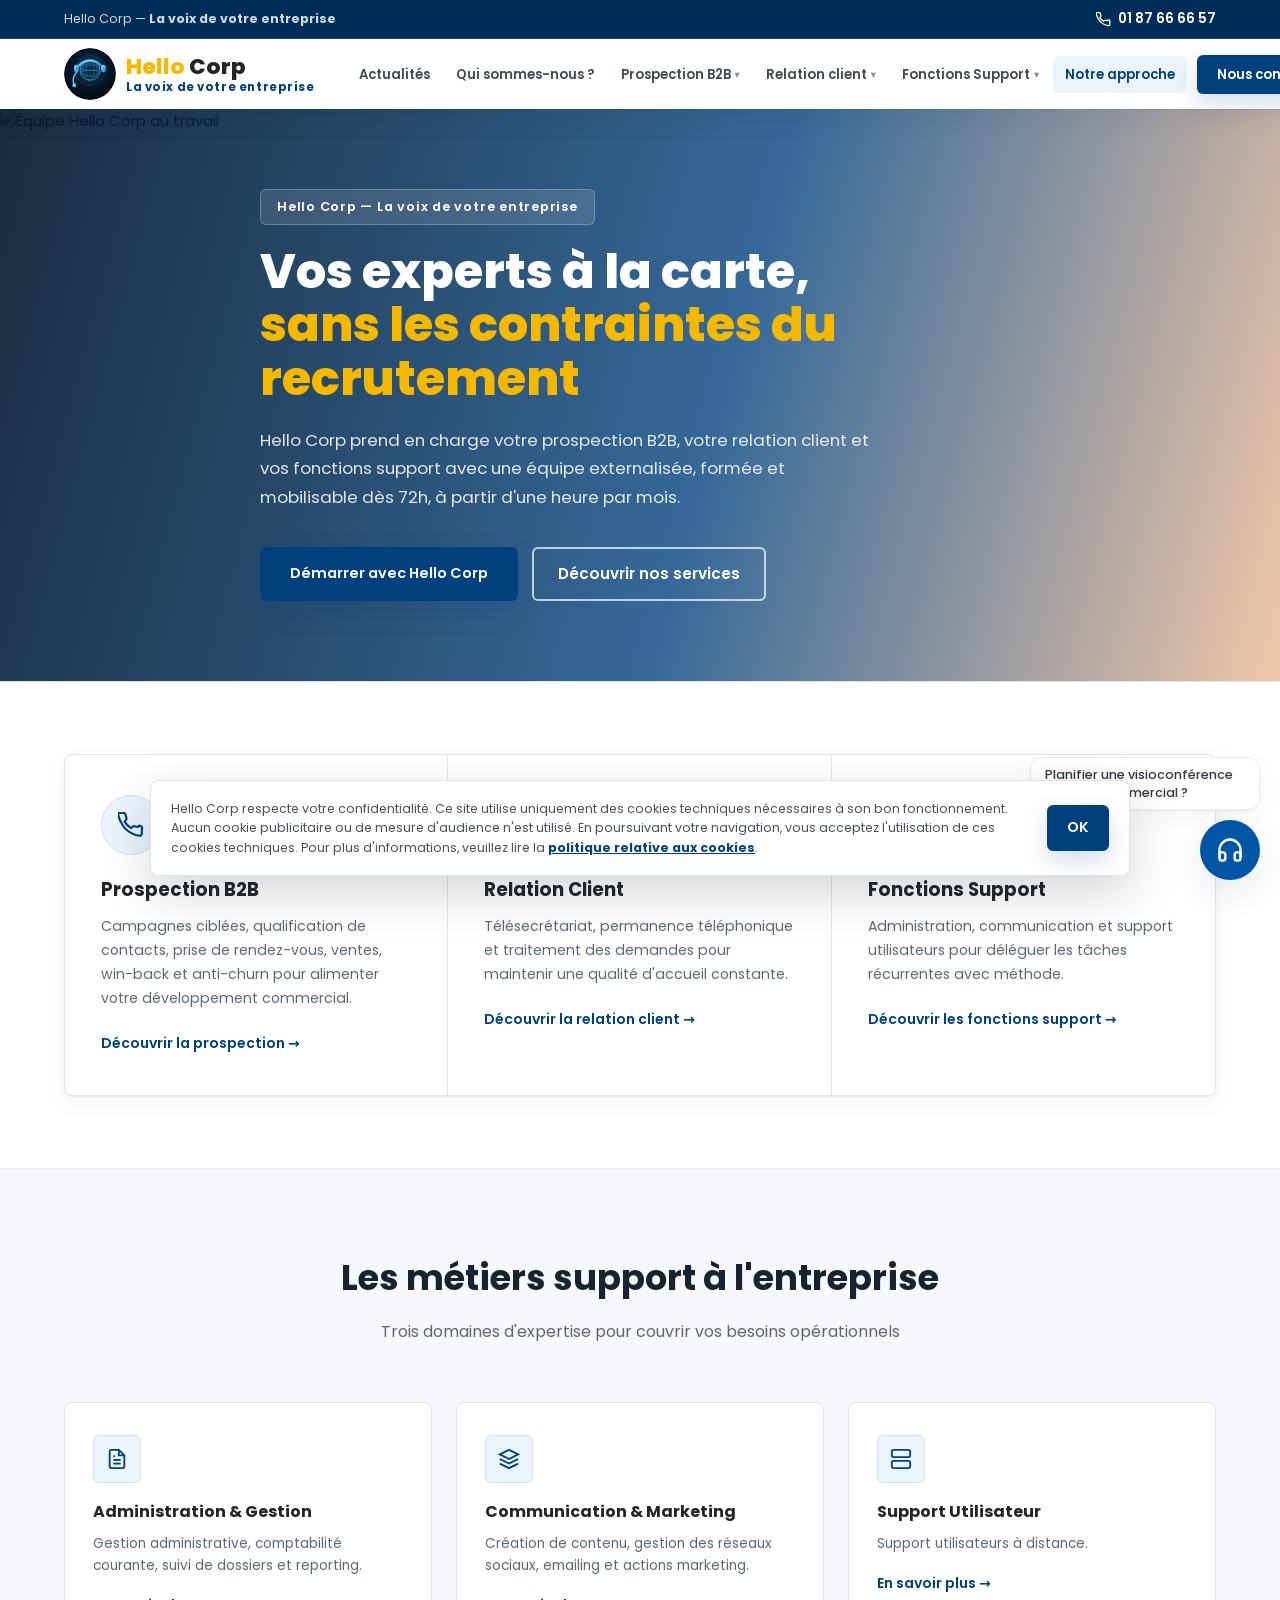
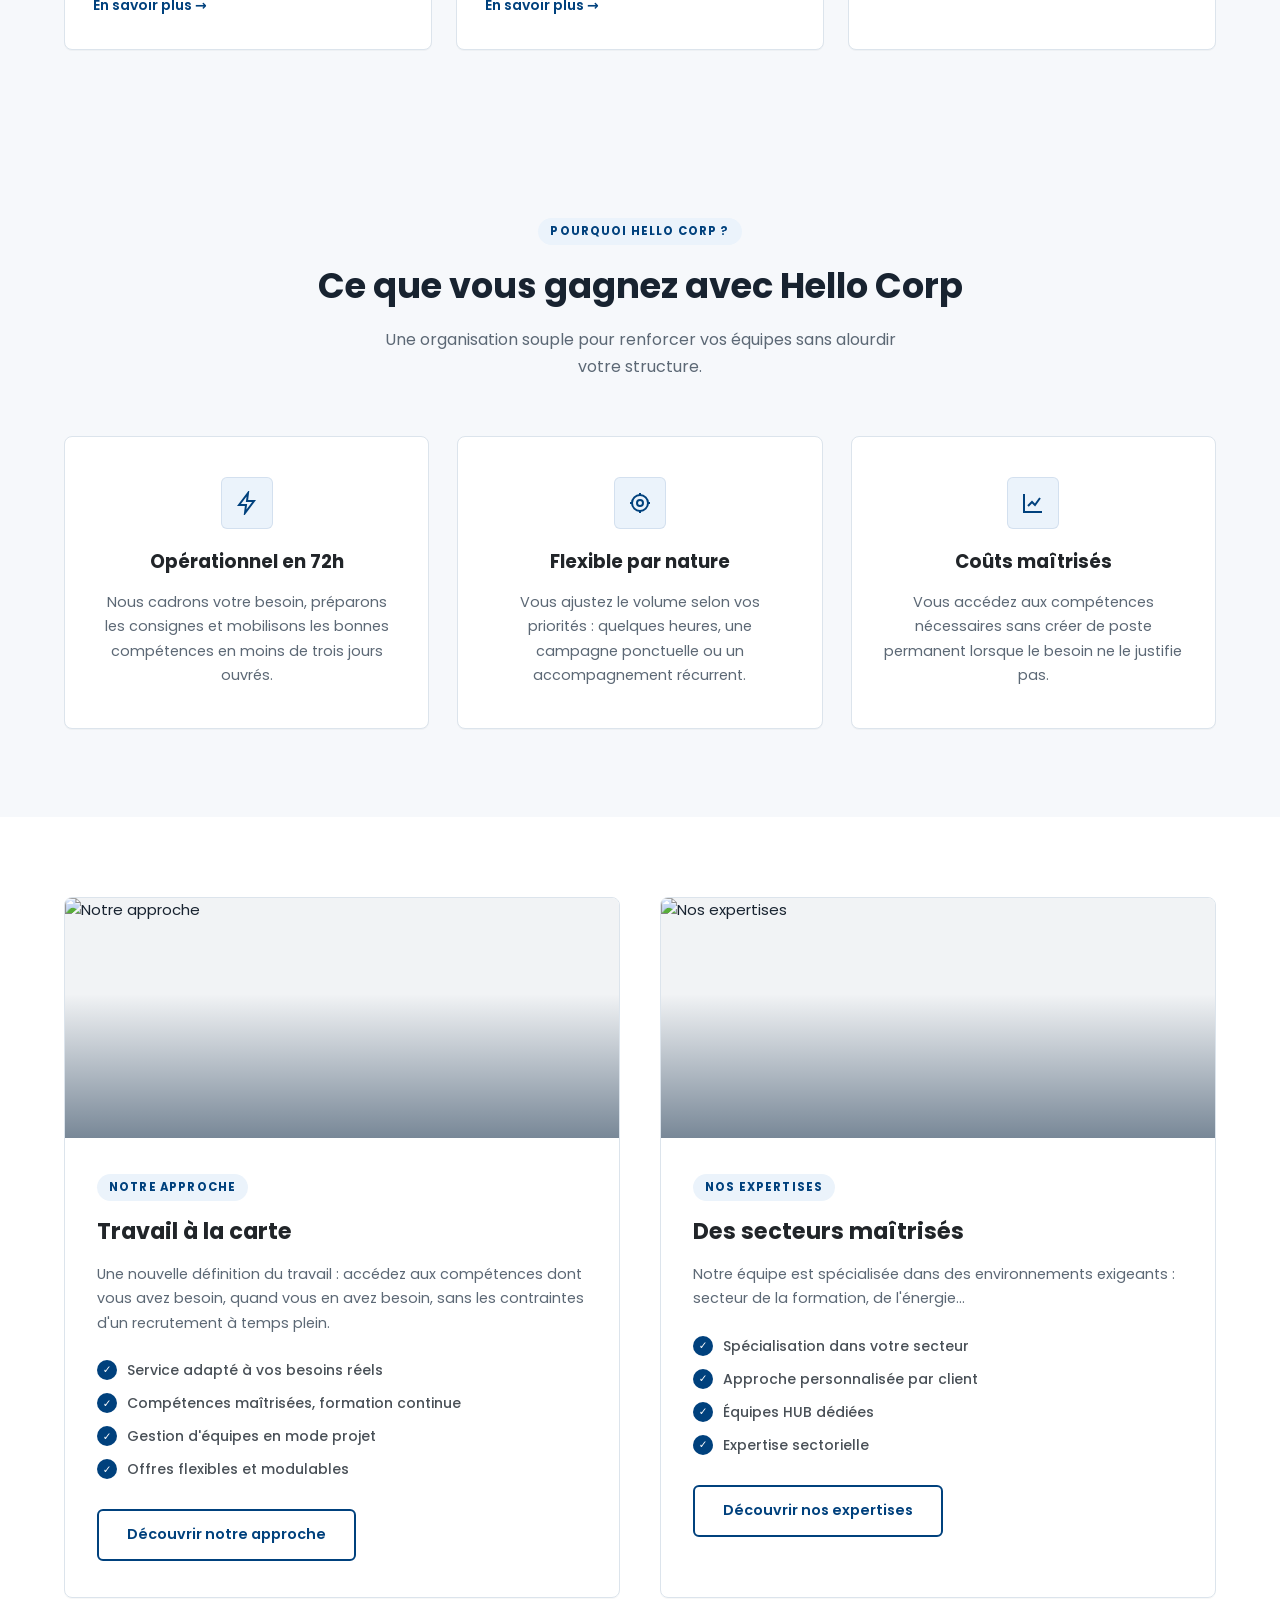
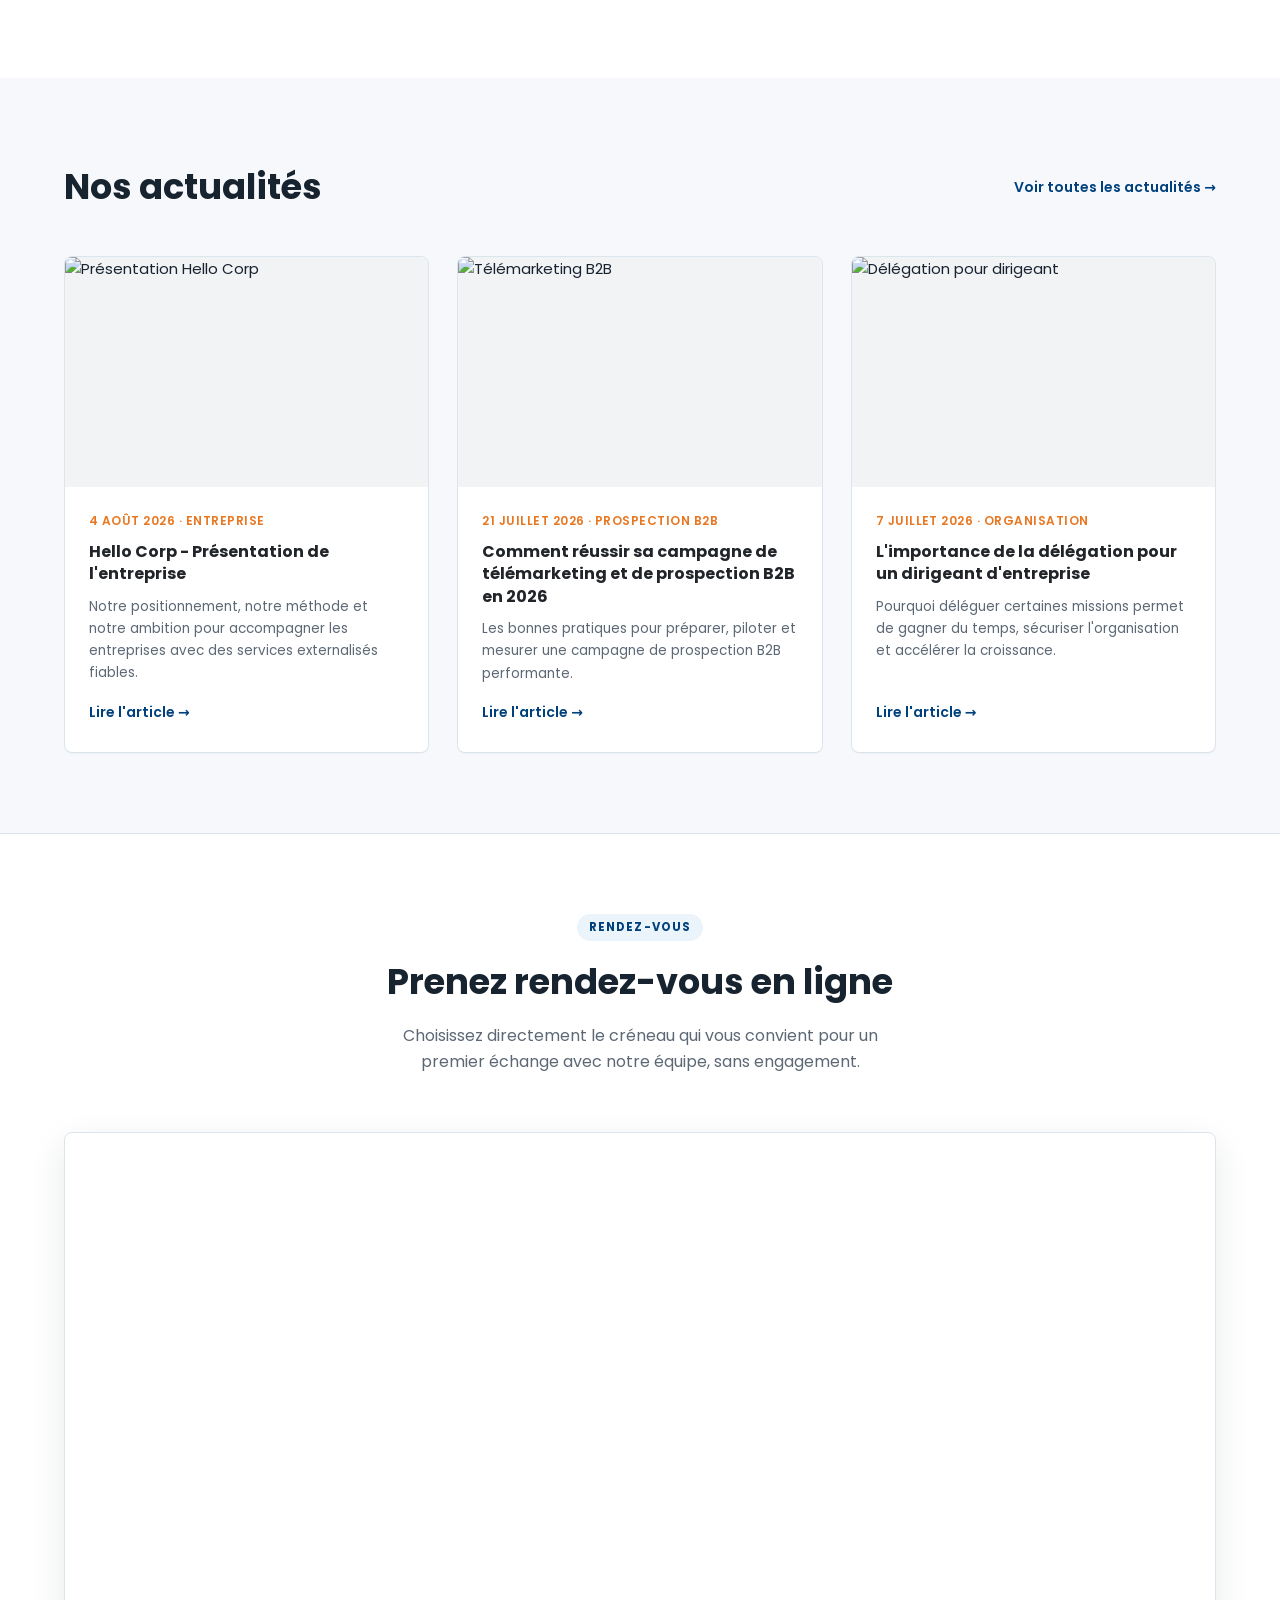
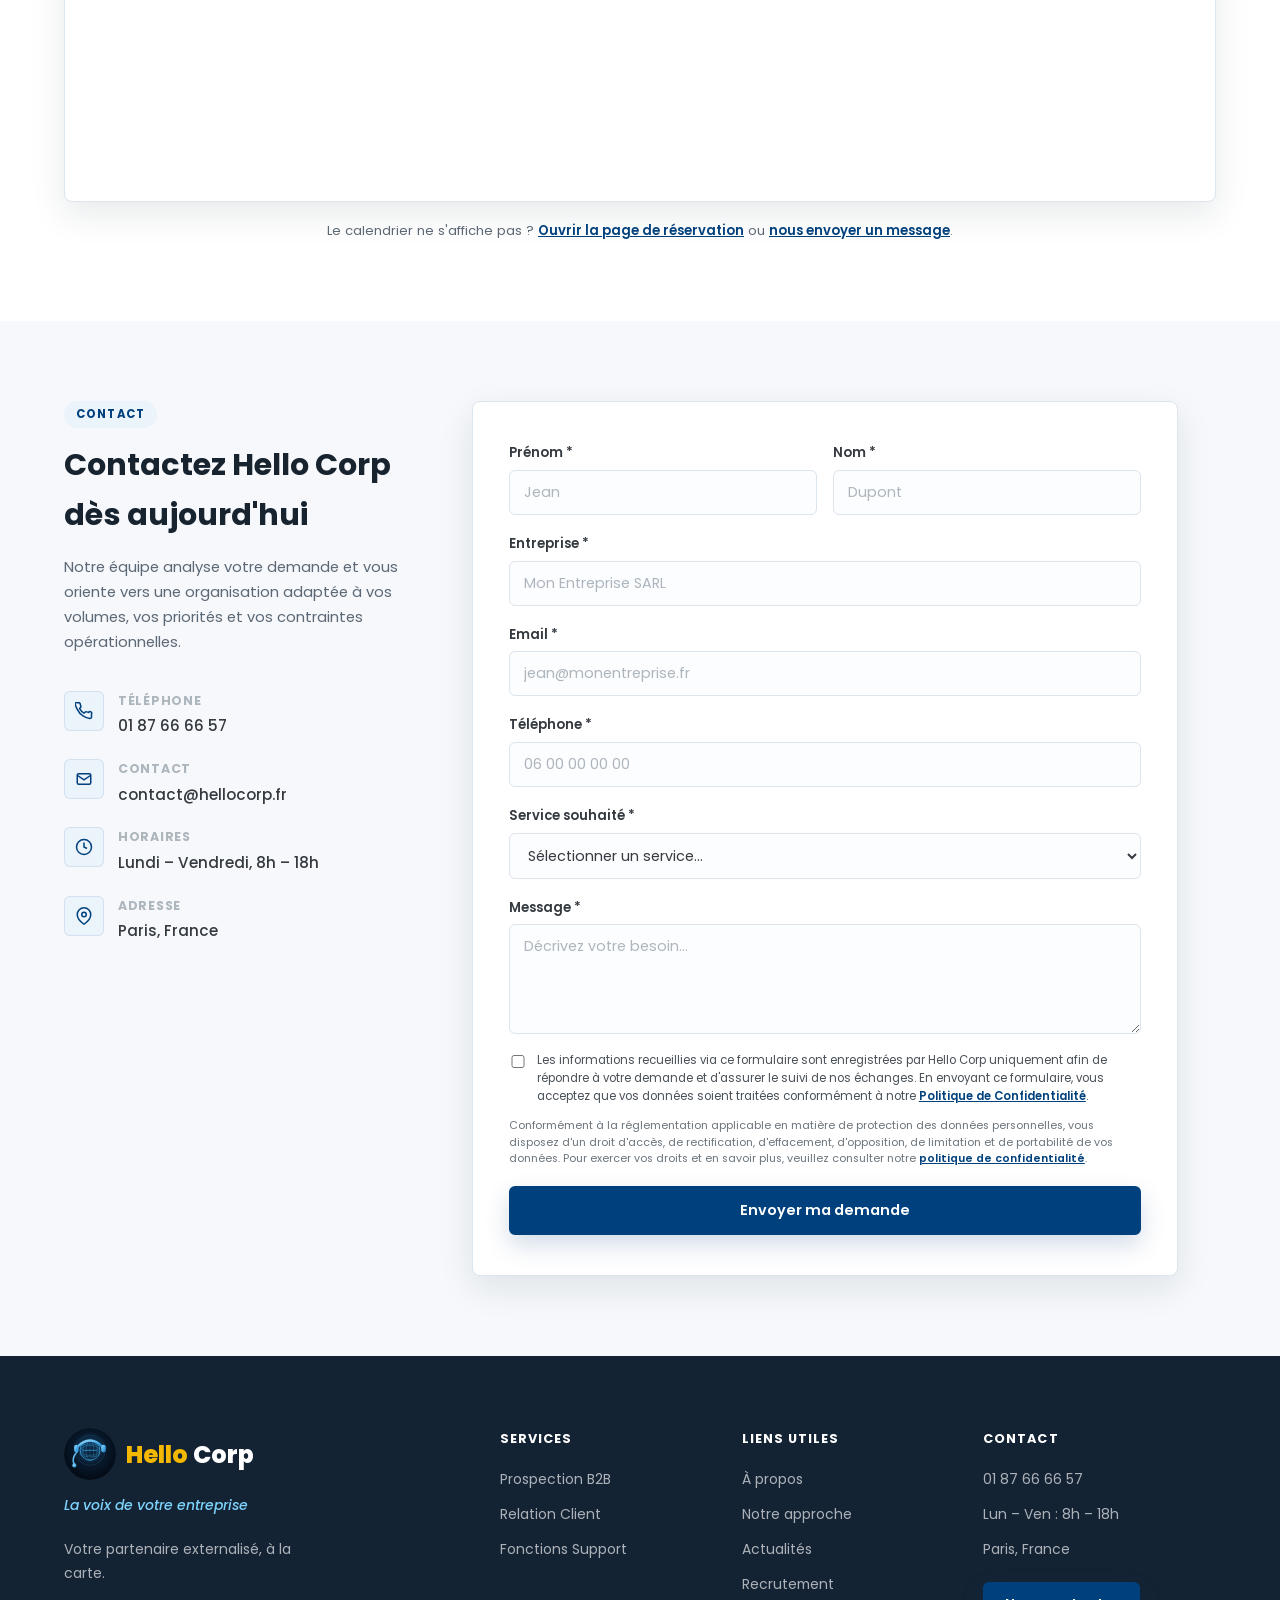
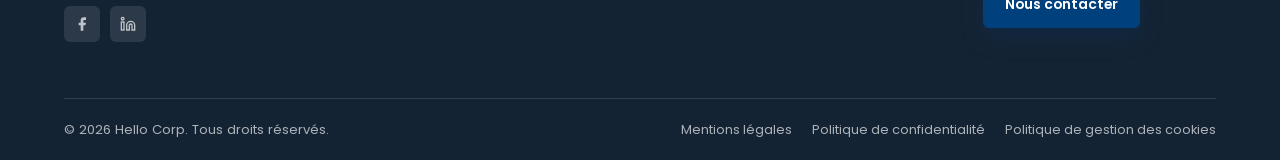
==== commit 42105023: "Widget flottant de prise de rendez-vous + fusion secretariat/telesecretariat - Bulle bleue fixe en b" ====
--- a/index.html
+++ b/index.html
@@ -65,7 +65,7 @@
             <svg viewBox="0 0 24 24" fill="none" stroke="currentColor" stroke-width="2"><rect x="2" y="7" width="20" height="14" rx="2"/><path d="M16 21V5a2 2 0 00-2-2h-4a2 2 0 00-2 2v16"/></svg>
           </div>
           <h3>Fonctions Support</h3>
-          <p>Administration, secrétariat, communication et support utilisateurs pour déléguer les tâches récurrentes avec méthode.</p>
+          <p>Administration, communication et support utilisateurs pour déléguer les tâches récurrentes avec méthode.</p>
           <a href="fonctions-support.html" class="link-more">Découvrir les fonctions support →</a>
         </div>
 
@@ -80,7 +80,7 @@
     <div class="container">
       <div class="section-header">
         <h2>Les métiers support à l'entreprise</h2>
-        <p>Quatre domaines d'expertise pour couvrir vos besoins opérationnels</p>
+        <p>Trois domaines d'expertise pour couvrir vos besoins opérationnels</p>
       </div>
       <div class="support-grid">
 
@@ -93,14 +93,6 @@
           <a href="#contact" class="link-more">En savoir plus →</a>
         </div>
 
-        <div class="support-card">
-          <div class="support-icon">
-            <svg viewBox="0 0 24 24" fill="none" stroke="currentColor" stroke-width="2"><path d="M17 21v-2a4 4 0 00-4-4H5a4 4 0 00-4 4v2"/><circle cx="9" cy="7" r="4"/><path d="M23 21v-2a4 4 0 00-3-3.87"/><path d="M16 3.13a4 4 0 010 7.75"/></svg>
-          </div>
-          <h4>Secrétariat</h4>
-          <p>Prise en charge des appels, gestion de l'agenda, rédaction et traitement du courrier.</p>
-          <a href="#contact" class="link-more">En savoir plus →</a>
-        </div>
         <div class="support-card">
           <div class="support-icon">
             <svg viewBox="0 0 24 24" fill="none" stroke="currentColor" stroke-width="2"><polygon points="12,2 2,7 12,12 22,7"/><polyline points="2,17 12,22 22,17"/><polyline points="2,12 12,17 22,12"/></svg>
@@ -277,6 +269,43 @@
   </section>
 
   <!-- ====================================================
+       WIDGET FLOTTANT DE PRISE DE RENDEZ-VOUS
+       Le calendrier n'est chargé qu'au premier clic (voir main.js).
+  ===================================================== -->
+  <div class="booking-widget" id="bookingWidget">
+
+    <div class="booking-widget-panel" id="bookingWidgetPanel" hidden>
+      <div class="booking-widget-head">
+        <span>Prendre rendez-vous</span>
+        <button type="button" class="booking-widget-close" id="bookingWidgetClose" aria-label="Fermer le calendrier">
+          <svg viewBox="0 0 24 24" fill="none" stroke="currentColor" stroke-width="2"><path d="M18 6L6 18M6 6l12 12"/></svg>
+        </button>
+      </div>
+      <div class="booking-widget-body">
+        <div class="booking-widget-embed" id="bookingWidgetEmbed" data-path="1wenn9r/prise-de-contact">
+          <p class="booking-widget-loading">Chargement du calendrier…</p>
+        </div>
+      </div>
+      <p class="booking-widget-fallback">
+        Le calendrier ne s'affiche pas ?
+        <a href="https://tidycal.com/1wenn9r/prise-de-contact" target="_blank" rel="noopener">Ouvrir la page de réservation</a>
+      </p>
+    </div>
+
+    <p class="booking-widget-hint" id="bookingWidgetHint">Planifier une visioconférence avec un commercial ?</p>
+
+    <button type="button" class="booking-widget-btn" id="bookingWidgetBtn"
+            aria-expanded="false" aria-controls="bookingWidgetPanel"
+            aria-label="Planifier une visioconférence avec un commercial">
+      <svg viewBox="0 0 24 24" fill="none" stroke="currentColor" stroke-width="2" stroke-linecap="round" stroke-linejoin="round">
+        <path d="M3 18v-6a9 9 0 0118 0v6"/>
+        <path d="M21 19a2 2 0 01-2 2h-1a2 2 0 01-2-2v-3a2 2 0 012-2h3zM3 19a2 2 0 002 2h1a2 2 0 002-2v-3a2 2 0 00-2-2H3z"/>
+      </svg>
+    </button>
+
+  </div>
+
+  <!-- ====================================================
        CONTACT
   ===================================================== -->
   <section class="contact-section" id="contact">
--- a/style.css
+++ b/style.css
@@ -1532,3 +1532,118 @@
   .booking-card { padding: 12px; }
   .booking-card .tidycal-embed { min-height: 560px; }
 }
+
+/* ============================================================
+   WIDGET FLOTTANT DE PRISE DE RENDEZ-VOUS
+   ============================================================ */
+.booking-widget {
+  position: fixed;
+  right: 20px;
+  bottom: 20px;
+  z-index: 900;               /* sous la bannière cookies (3000) */
+  display: flex;
+  flex-direction: column;
+  align-items: flex-end;
+  gap: 10px;
+}
+
+.booking-widget-hint {
+  max-width: 230px;
+  background: var(--white);
+  color: var(--gray-700);
+  border: 1px solid var(--gray-200);
+  border-radius: 12px;
+  box-shadow: var(--shadow-sm);
+  padding: 8px 14px;
+  font-size: 0.8rem;
+  font-weight: 500;
+  line-height: 1.35;
+}
+
+.booking-widget-btn {
+  width: 60px;
+  height: 60px;
+  border: 0;
+  border-radius: 50%;
+  background: var(--blue-light);
+  color: var(--white);
+  display: flex;
+  align-items: center;
+  justify-content: center;
+  cursor: pointer;
+  box-shadow: var(--shadow-md);
+  transition: transform var(--transition), background var(--transition);
+}
+.booking-widget-btn svg { width: 28px; height: 28px; }
+.booking-widget-btn:hover { transform: scale(1.08); background: var(--blue); }
+
+.booking-widget-panel {
+  display: flex;
+  flex-direction: column;
+  width: 400px;
+  max-width: calc(100vw - 32px);
+  height: 560px;
+  max-height: calc(100vh - 140px);
+  background: var(--white);
+  border: 1px solid var(--gray-200);
+  border-radius: 16px;
+  box-shadow: var(--shadow-lg);
+  overflow: hidden;
+}
+.booking-widget-panel[hidden] { display: none; }
+
+.booking-widget-head {
+  display: flex;
+  align-items: center;
+  justify-content: space-between;
+  gap: 12px;
+  padding: 12px 16px;
+  background: var(--blue);
+  color: var(--white);
+  font-size: 0.9rem;
+  font-weight: 600;
+}
+.booking-widget-close {
+  border: 0;
+  background: transparent;
+  color: inherit;
+  padding: 4px;
+  line-height: 0;
+  cursor: pointer;
+  opacity: 0.85;
+  transition: opacity var(--transition);
+}
+.booking-widget-close svg { width: 18px; height: 18px; }
+.booking-widget-close:hover { opacity: 1; }
+
+.booking-widget-body {
+  flex: 1;
+  overflow-y: auto;
+  -webkit-overflow-scrolling: touch;
+}
+.booking-widget-body iframe { display: block; width: 100%; border: 0; }
+
+.booking-widget-loading {
+  padding: 24px 16px;
+  text-align: center;
+  font-size: 0.85rem;
+  color: var(--gray-500);
+}
+
+.booking-widget-fallback {
+  padding: 10px 16px;
+  border-top: 1px solid var(--gray-200);
+  text-align: center;
+  font-size: 0.75rem;
+  color: var(--gray-500);
+}
+.booking-widget-fallback a { color: var(--blue); font-weight: 600; text-decoration: underline; }
+
+/* Une fois le calendrier ouvert, l'accroche disparaît pour libérer de la place */
+.booking-widget.is-open .booking-widget-hint { display: none; }
+
+@media (max-width: 640px) {
+  .booking-widget { right: 12px; bottom: 12px; }
+  .booking-widget-panel { height: calc(100vh - 120px); }
+  .booking-widget-hint { max-width: 200px; font-size: 0.75rem; }
+}
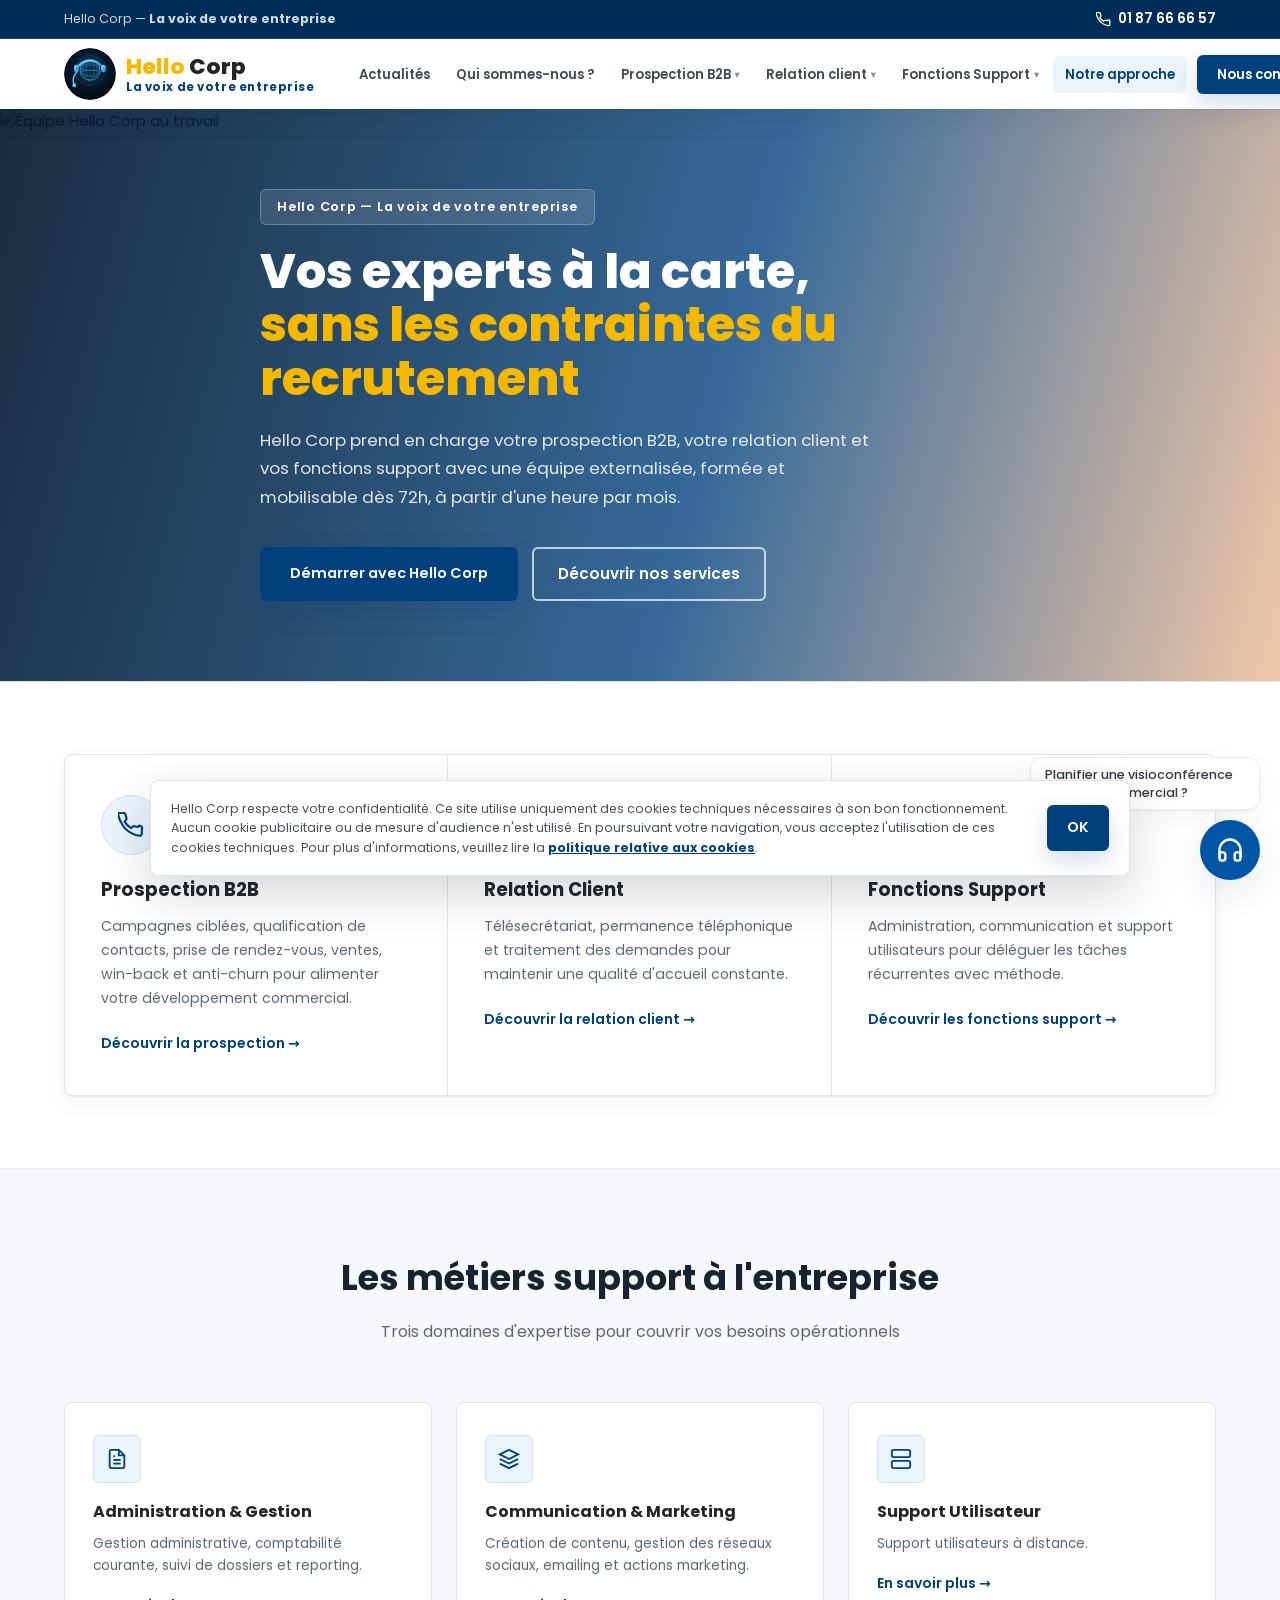
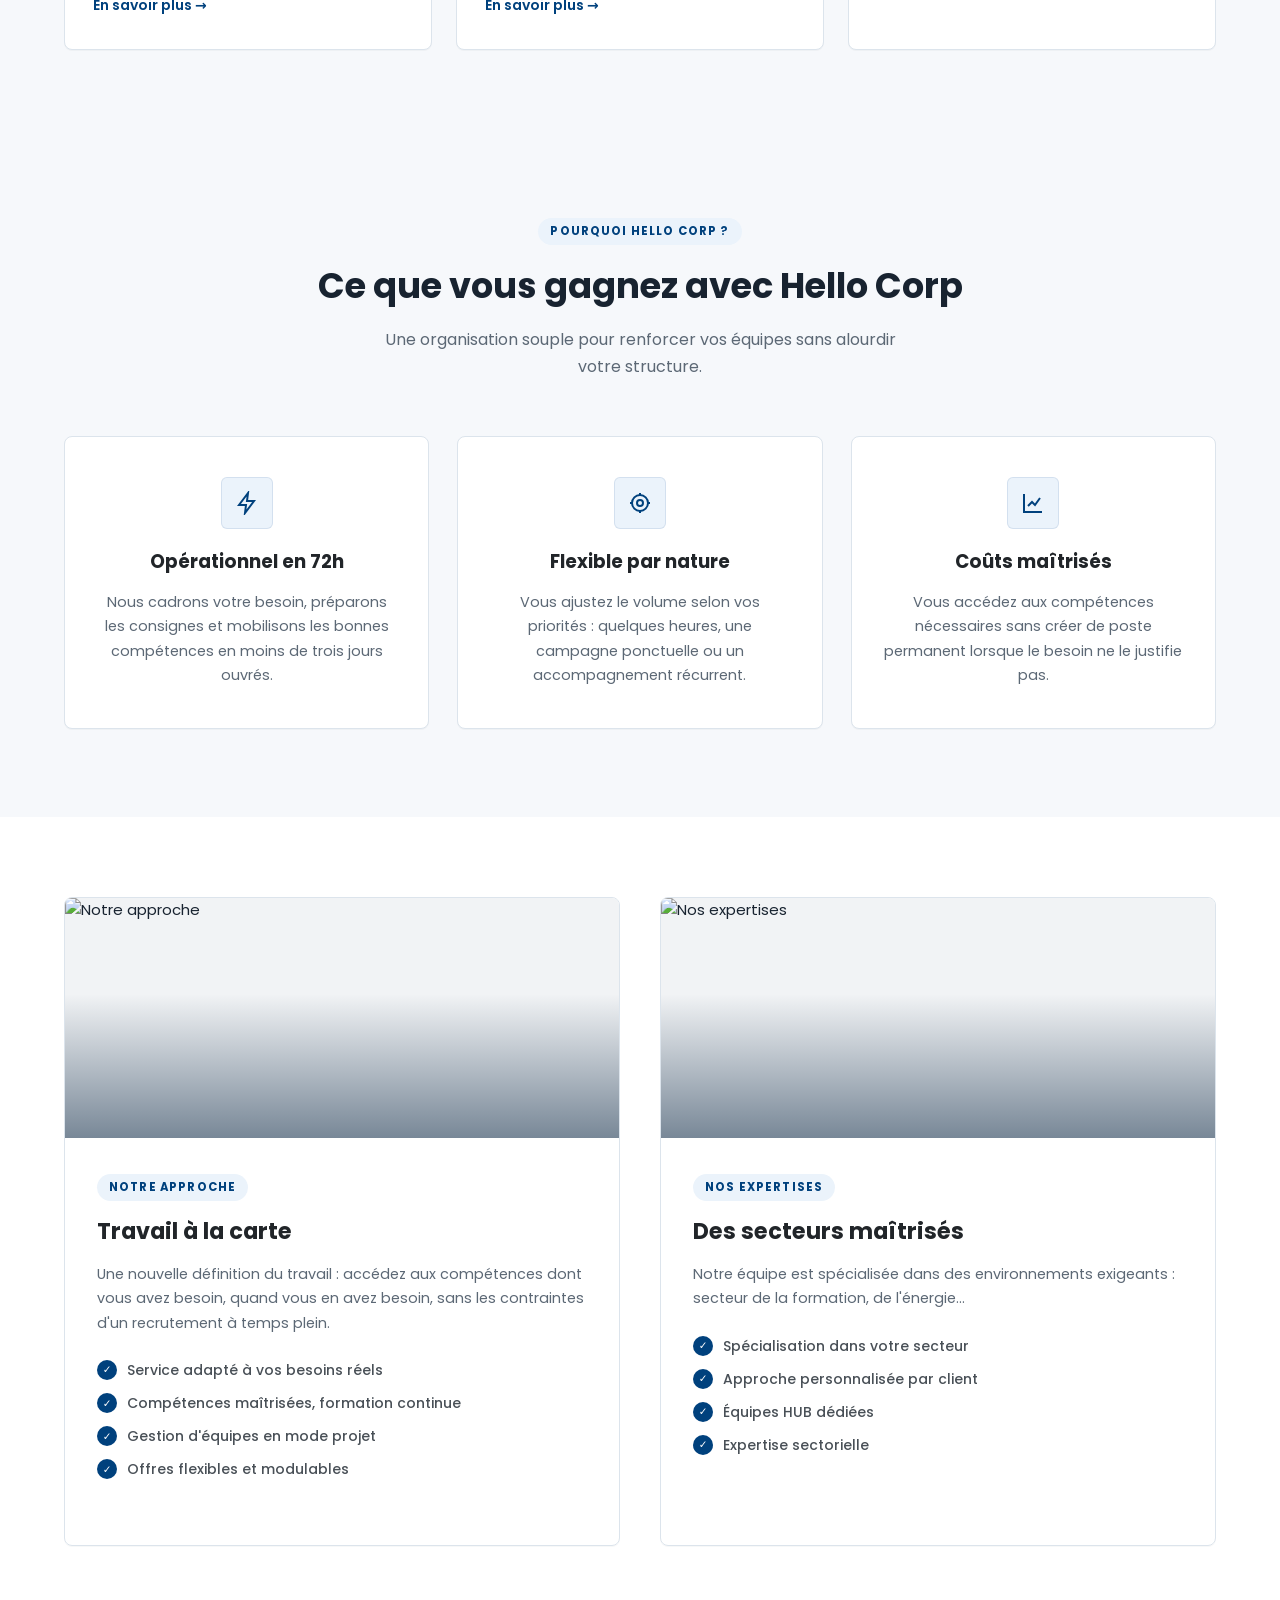
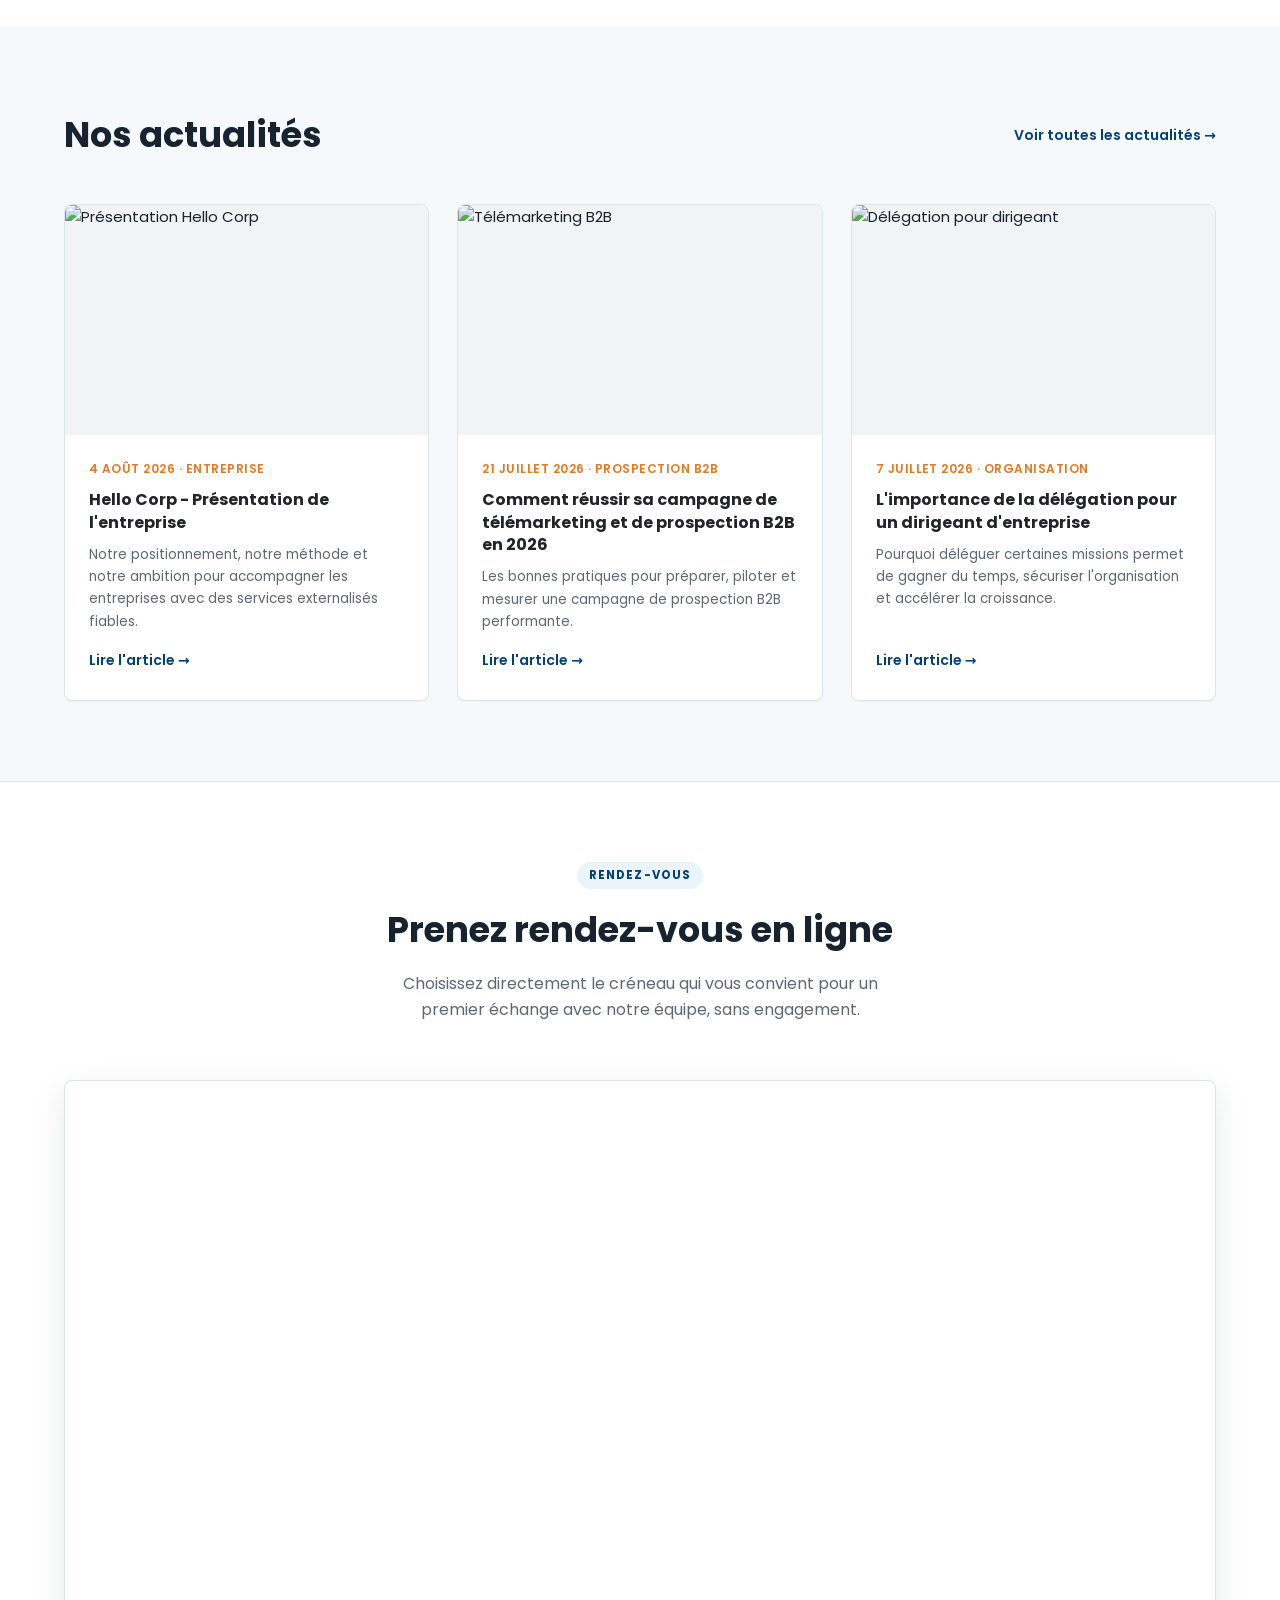
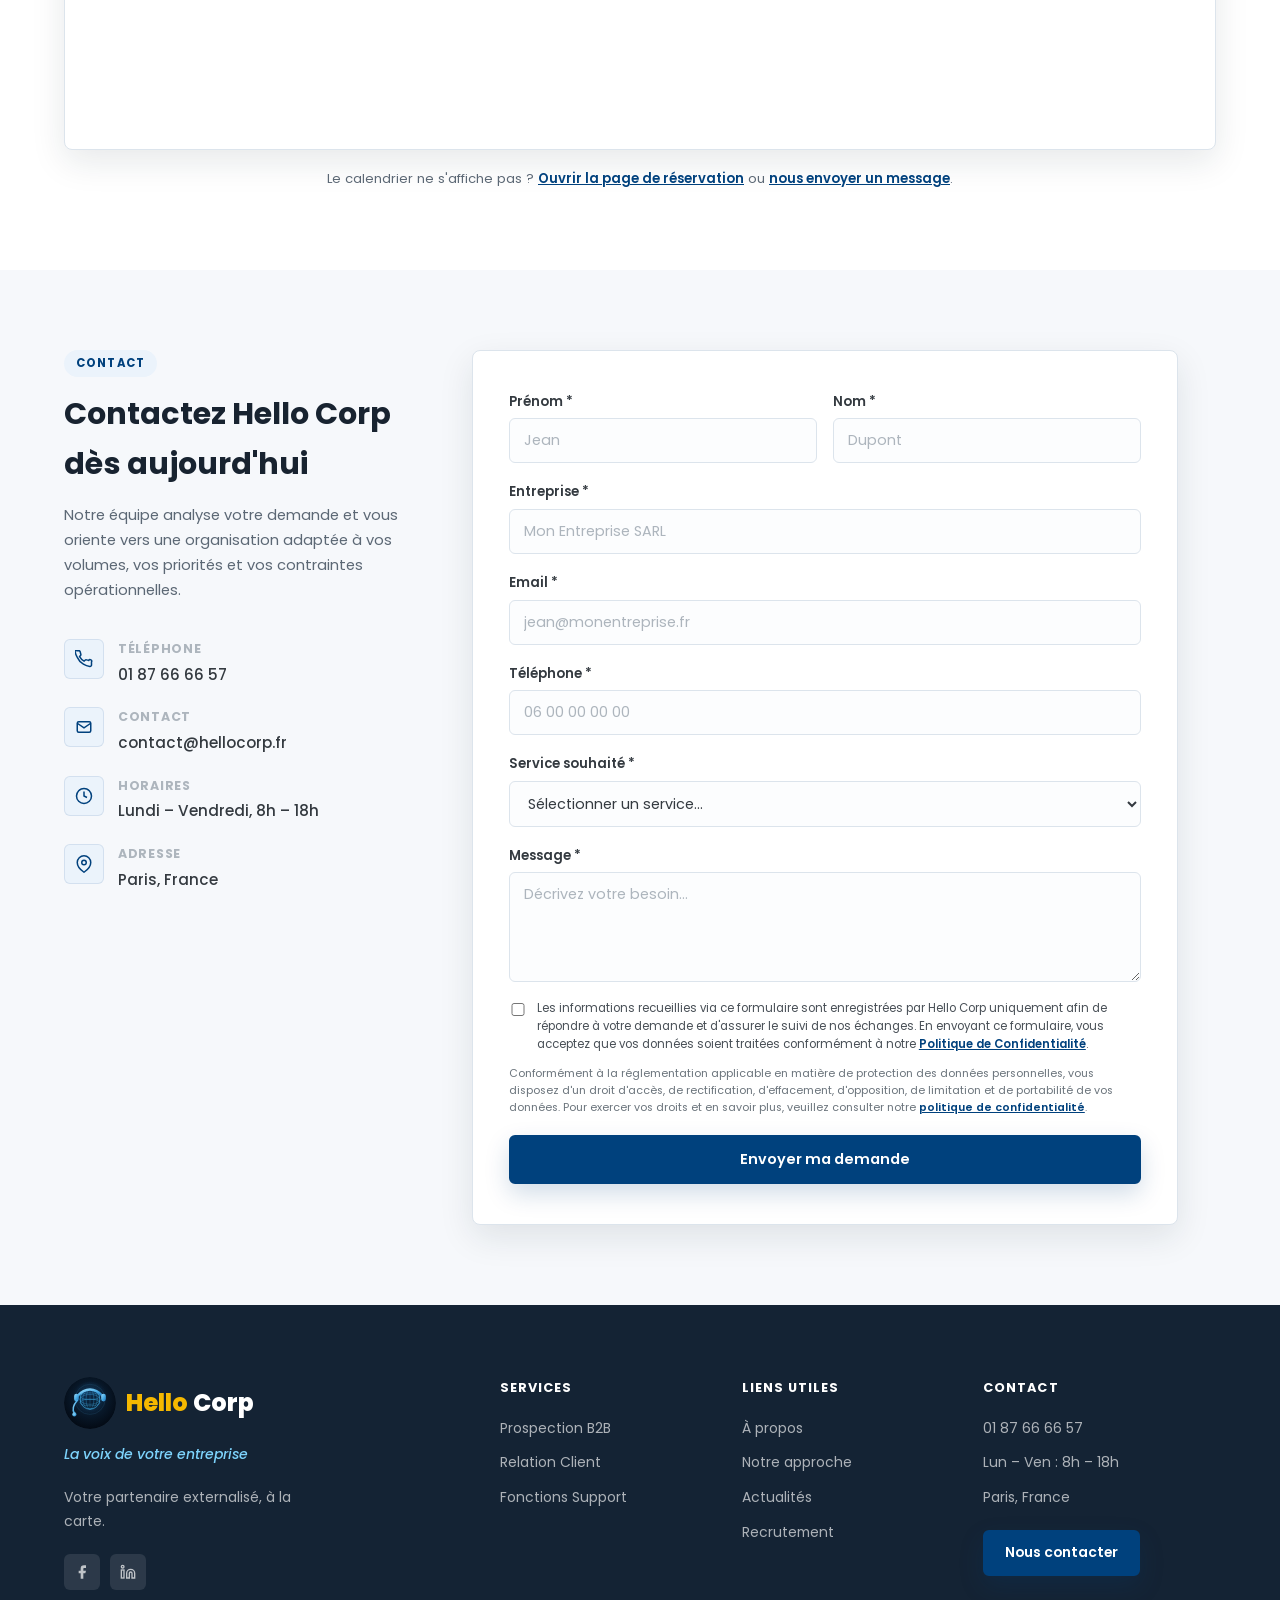
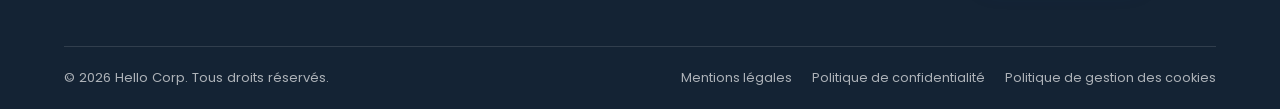
==== commit fd94bbb4: "Masquage des boutons "Decouvrir" des cartes de la page d'accueil Co-Authored-By: Claude Opus 5 (1M c" ====
--- a/index.html
+++ b/index.html
@@ -9,6 +9,8 @@
   <link href="https://fonts.googleapis.com/css2?family=Poppins:wght@400;500;600;700;800&display=swap" rel="stylesheet" />
   <link rel="icon" href="assets/icon.svg" type="image/svg+xml" />
   <link rel="stylesheet" href="style.css" />
+  <!-- Mesure d'audience Matomo (configuration dans matomo.js) -->
+  <script src="matomo.js"></script>
 </head>
 <body>
 
@@ -168,7 +170,7 @@
               <li><span class="check">✓</span> Gestion d'équipes en mode projet</li>
               <li><span class="check">✓</span> Offres flexibles et modulables</li>
             </ul>
-            <a href="#contact" class="btn btn-outline">Découvrir notre approche</a>
+           <!--<a href="#contact" class="btn btn-outline">Découvrir notre approche</a>--> 
           </div>
         </div>
 
@@ -188,7 +190,7 @@
               <li><span class="check">✓</span> Équipes HUB dédiées</li>
               <li><span class="check">✓</span> Expertise sectorielle</li>
             </ul>
-            <a href="#contact" class="btn btn-outline">Découvrir nos expertises</a>
+           <!--<a href="#contact" class="btn btn-outline">Découvrir nos expertises</a>--> 
           </div>
         </div>
 
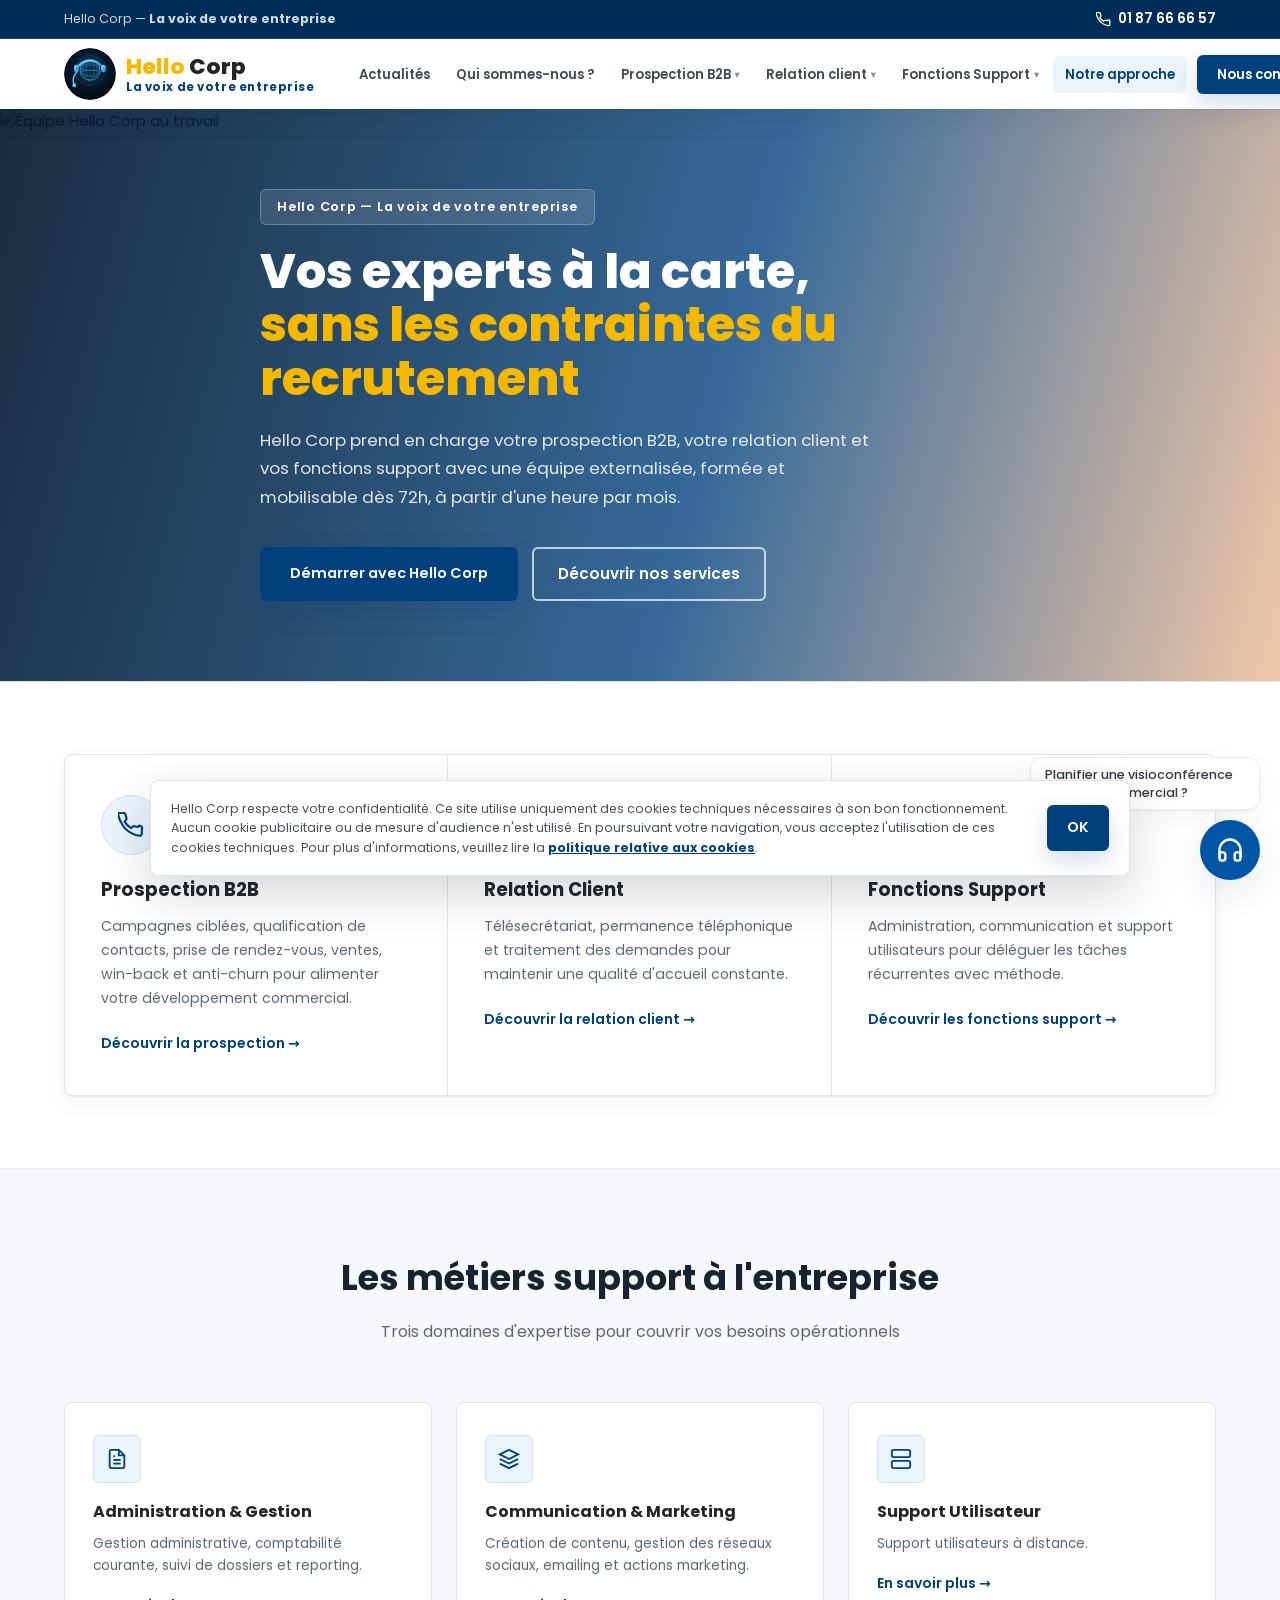
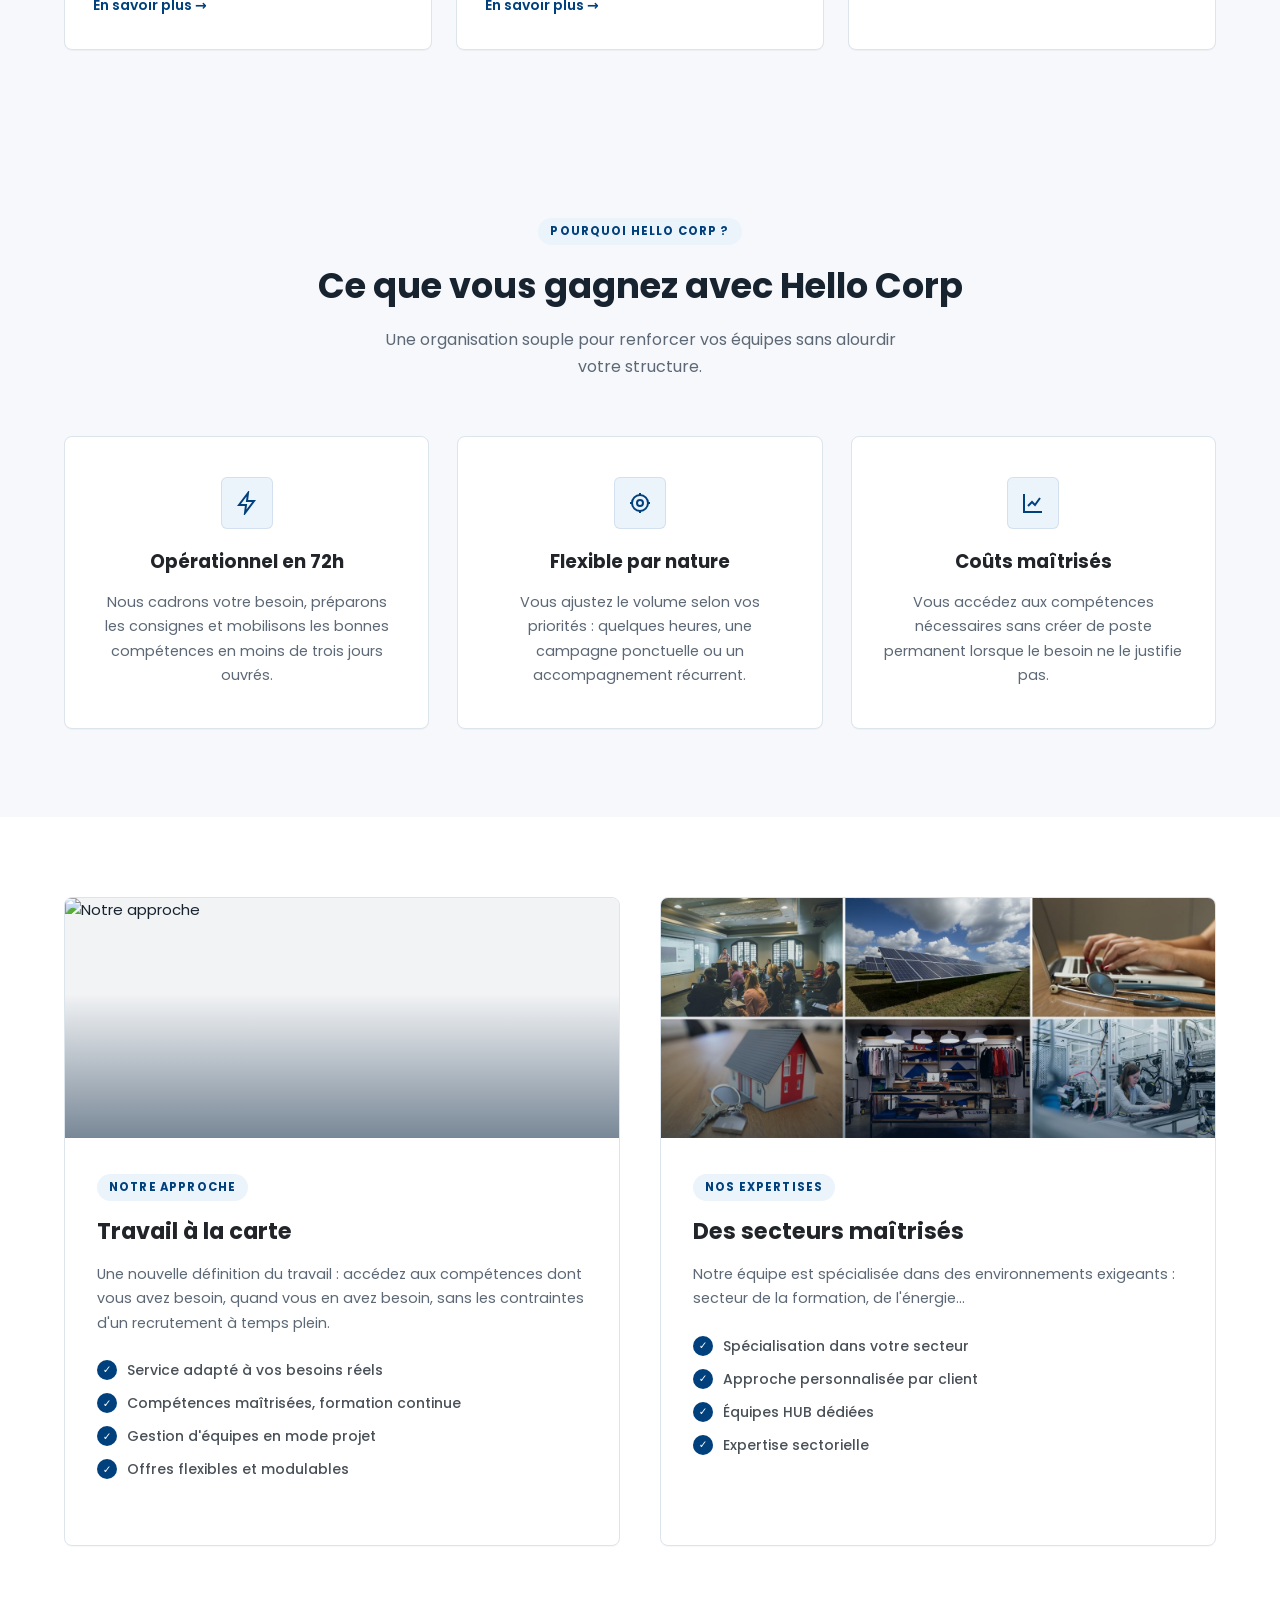
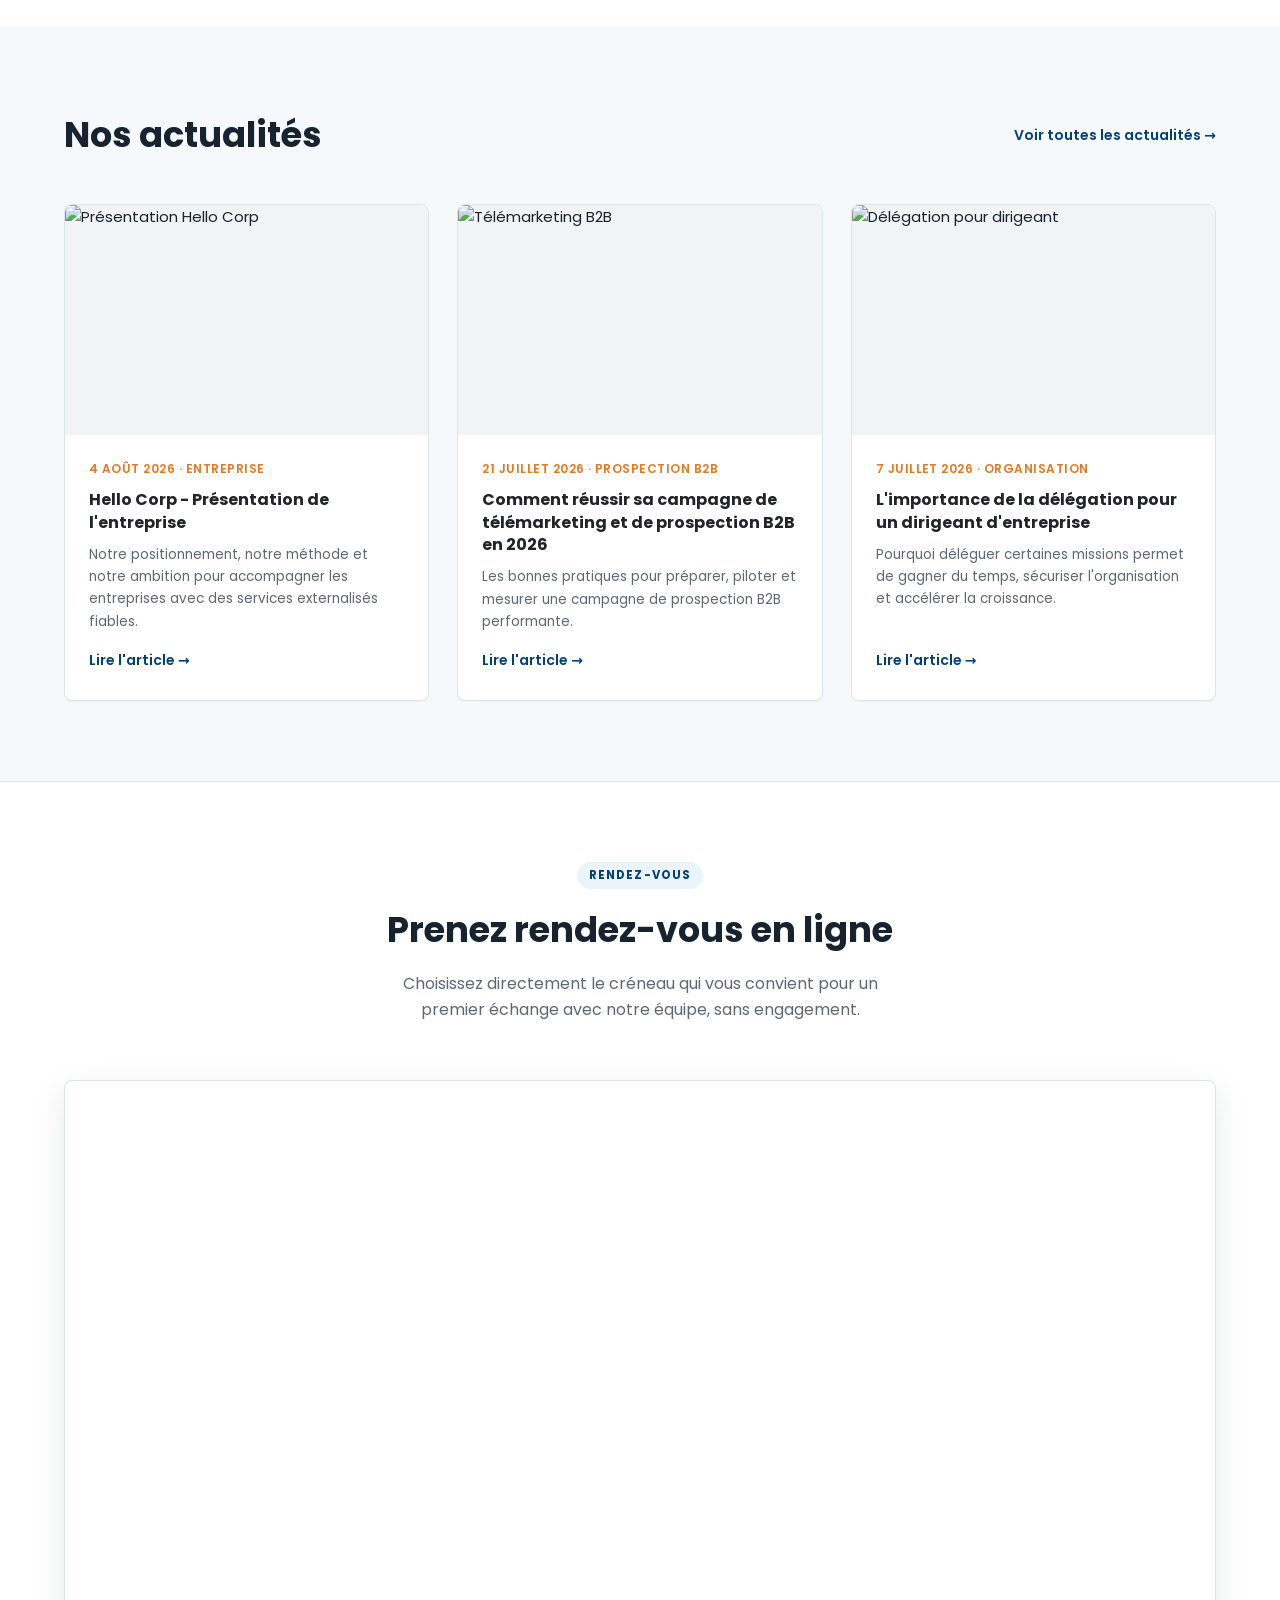
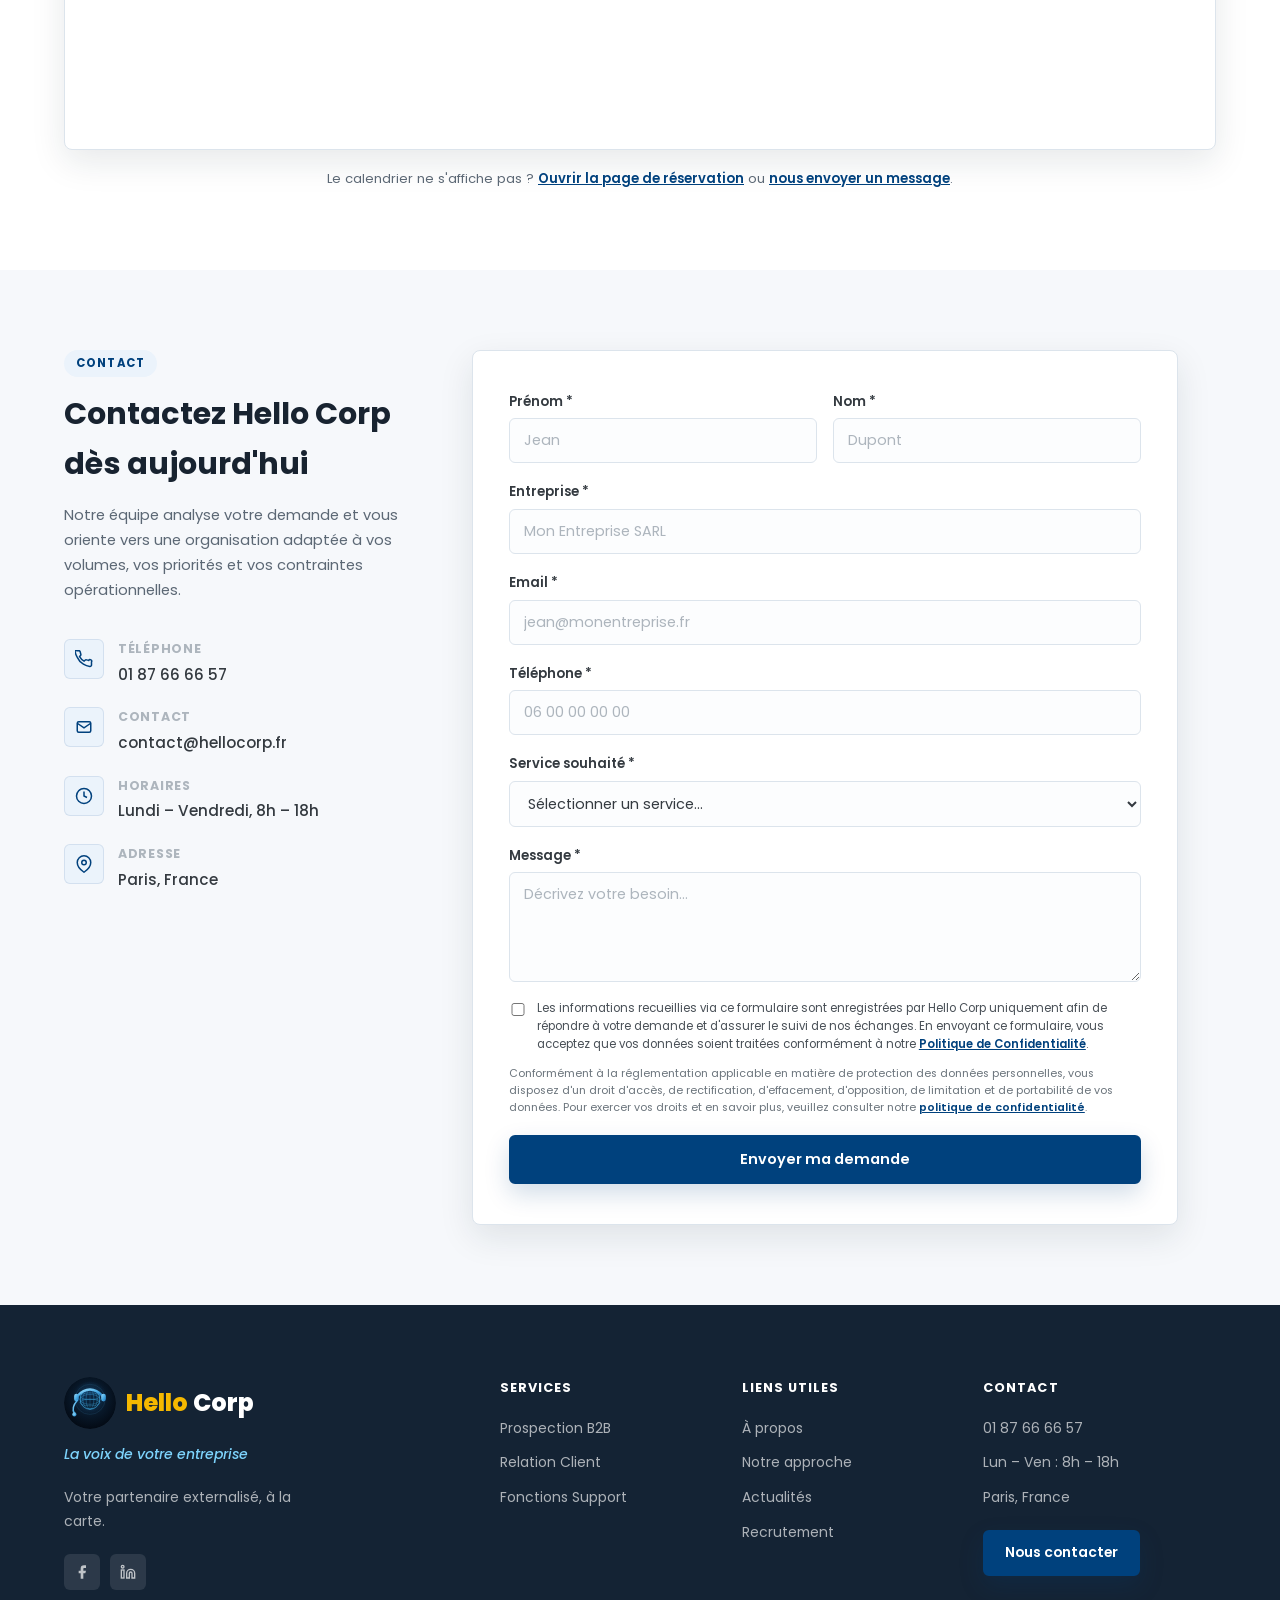
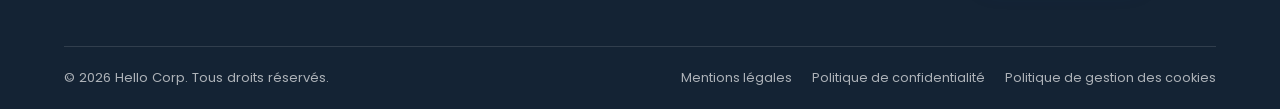
==== commit 3783b51c: "Illustration locale pour la carte Expertises de la page d'accueil - Ajout de assets/images/secteurs-" ====
--- a/index.html
+++ b/index.html
@@ -177,7 +177,7 @@
         <!-- Expertises -->
         <div class="dual-card">
           <div class="dual-card-img">
-            <img src="https://images.unsplash.com/photo-1560472354-b33ff0c44a43?auto=format&fit=crop&w=800&q=80" alt="Nos expertises" />
+            <img src="assets/images/secteurs-activite.jpg" alt="Secteurs d'activité accompagnés : formation, énergie, santé, immobilier, commerce et industrie" />
             <div class="dual-card-img-overlay"></div>
           </div>
           <div class="dual-card-body">
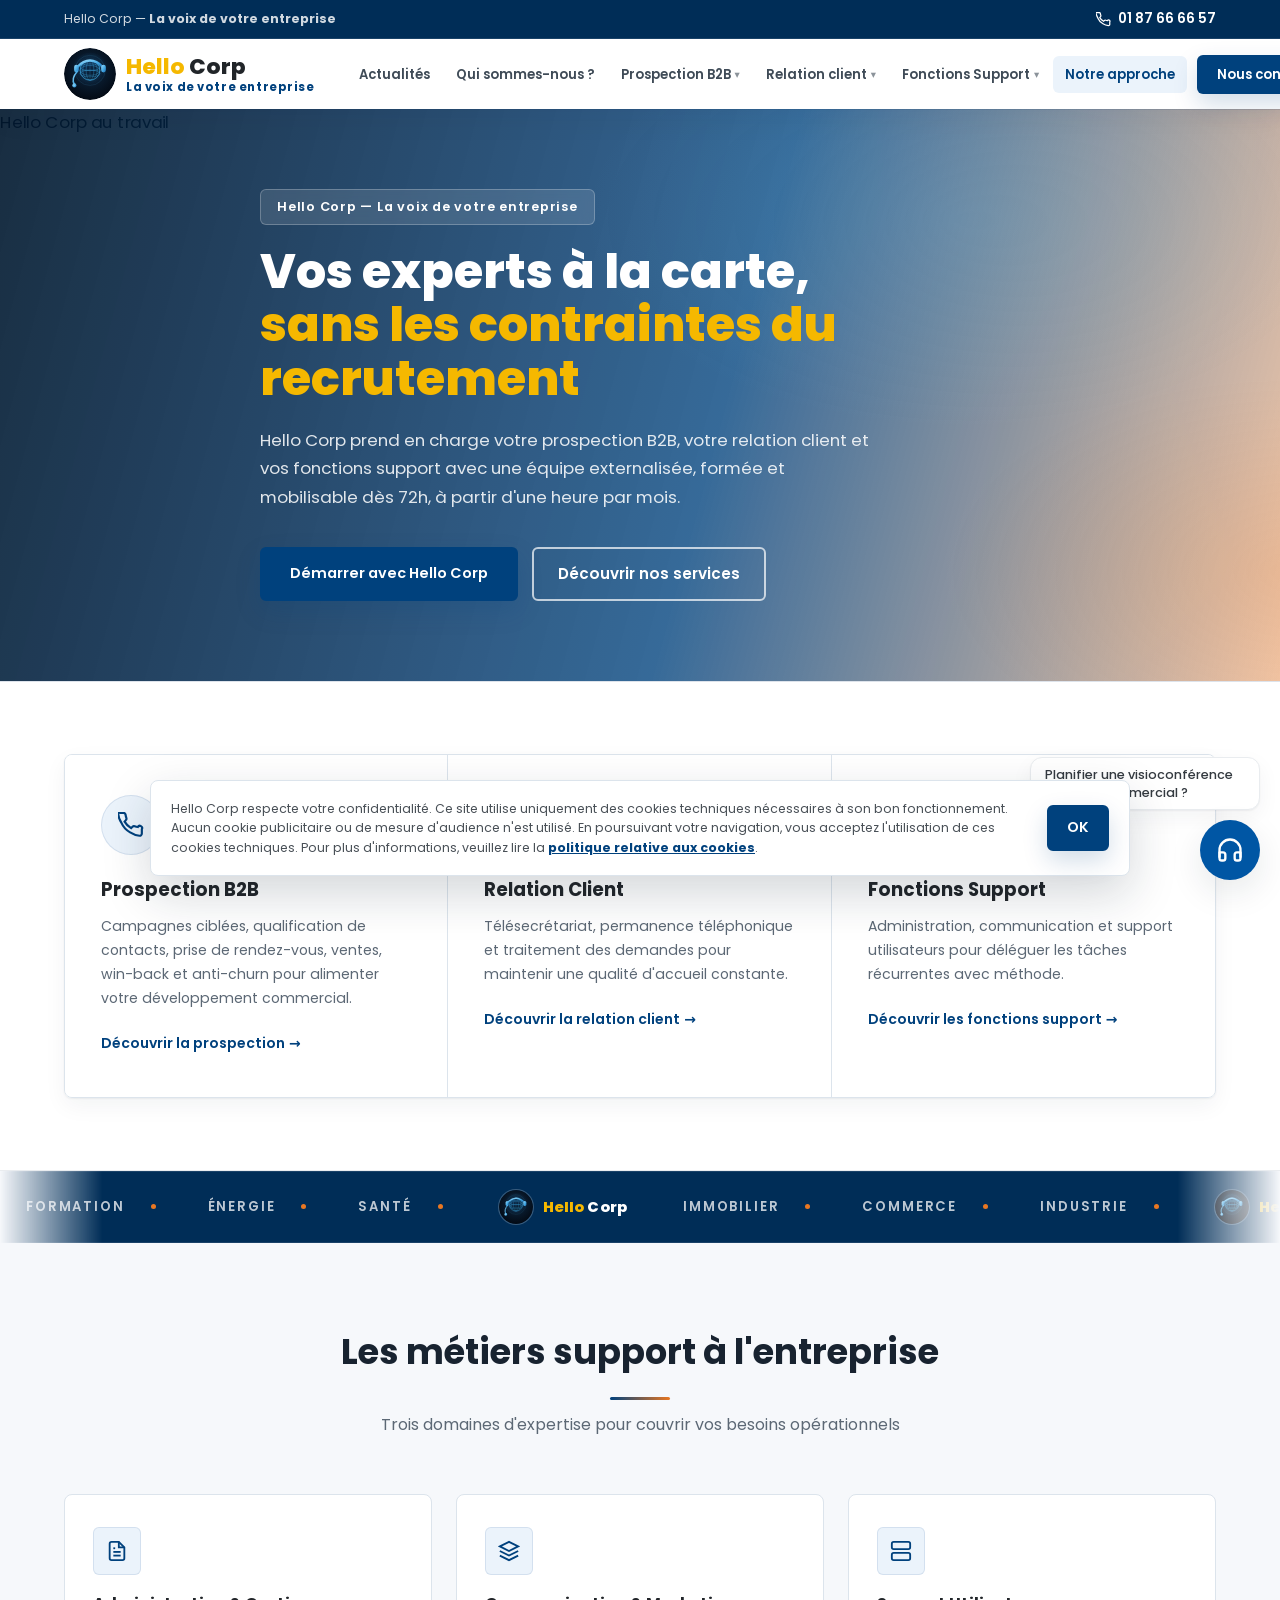
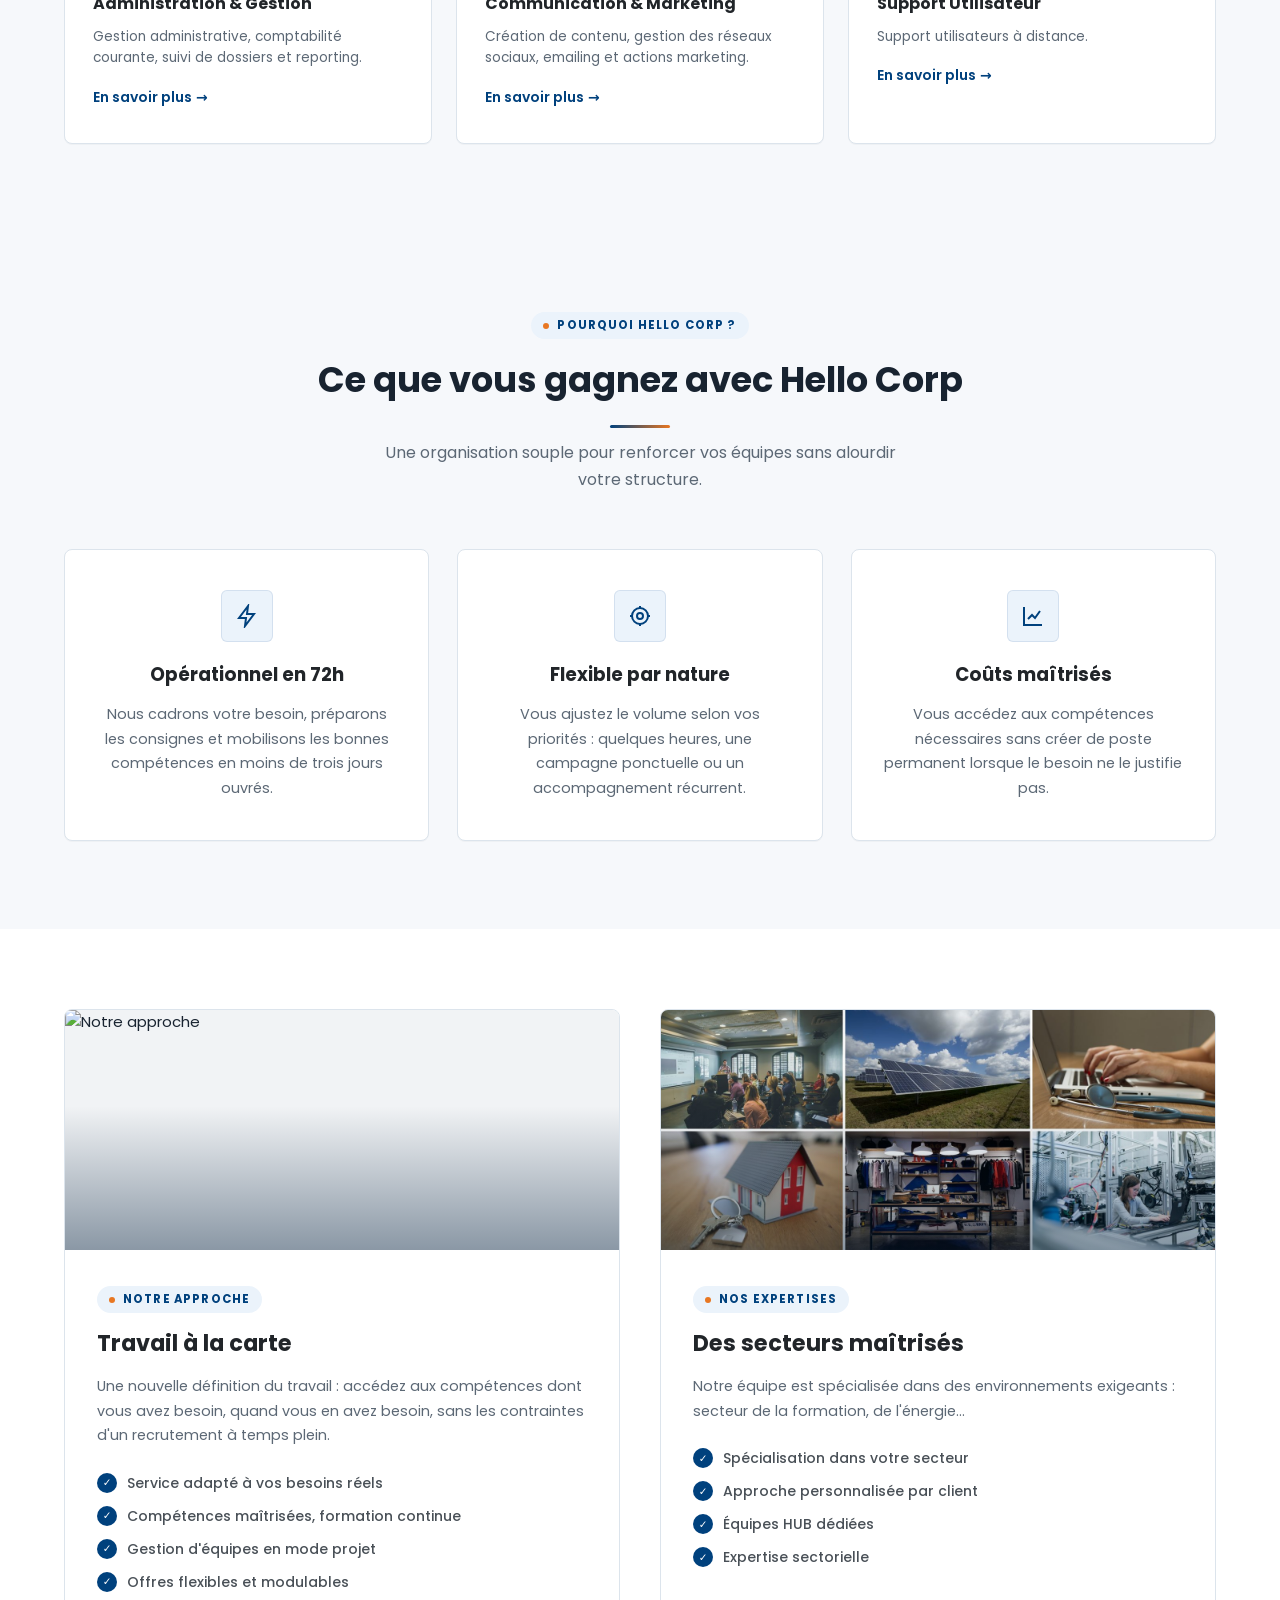
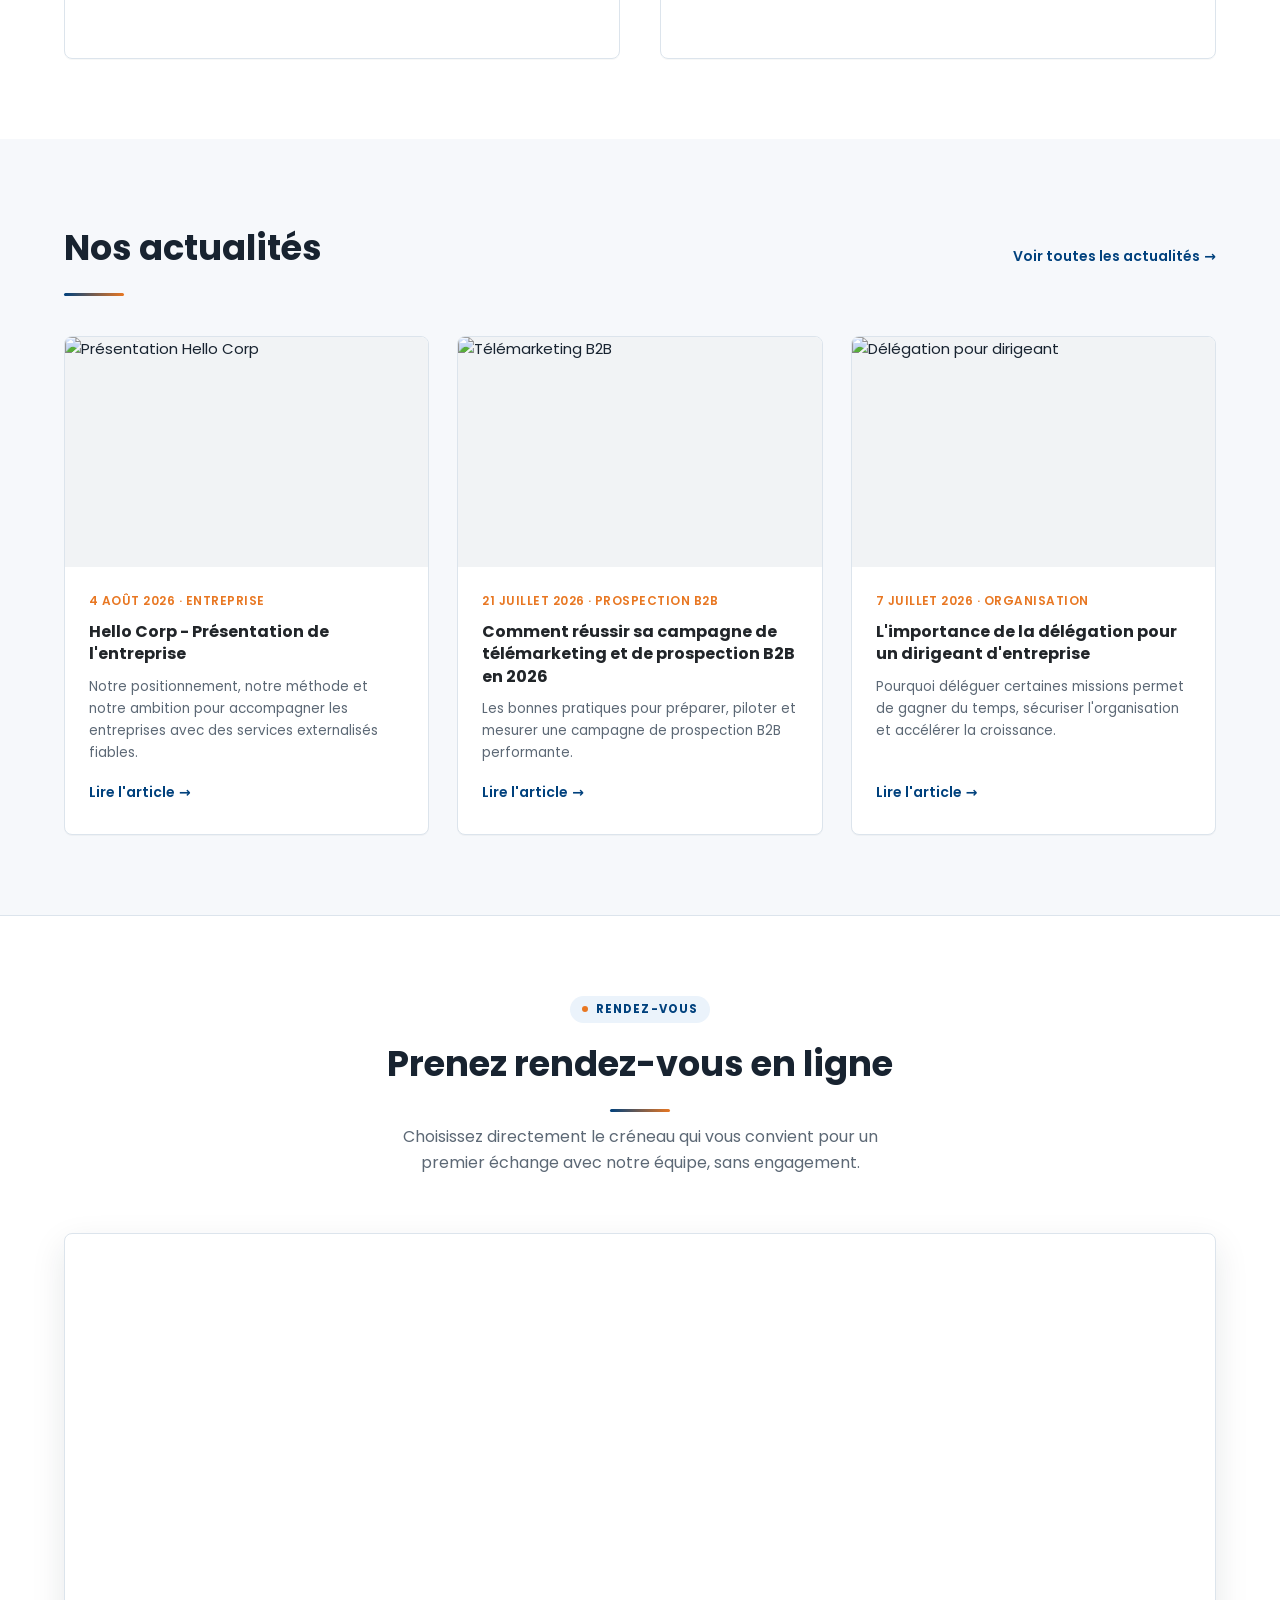
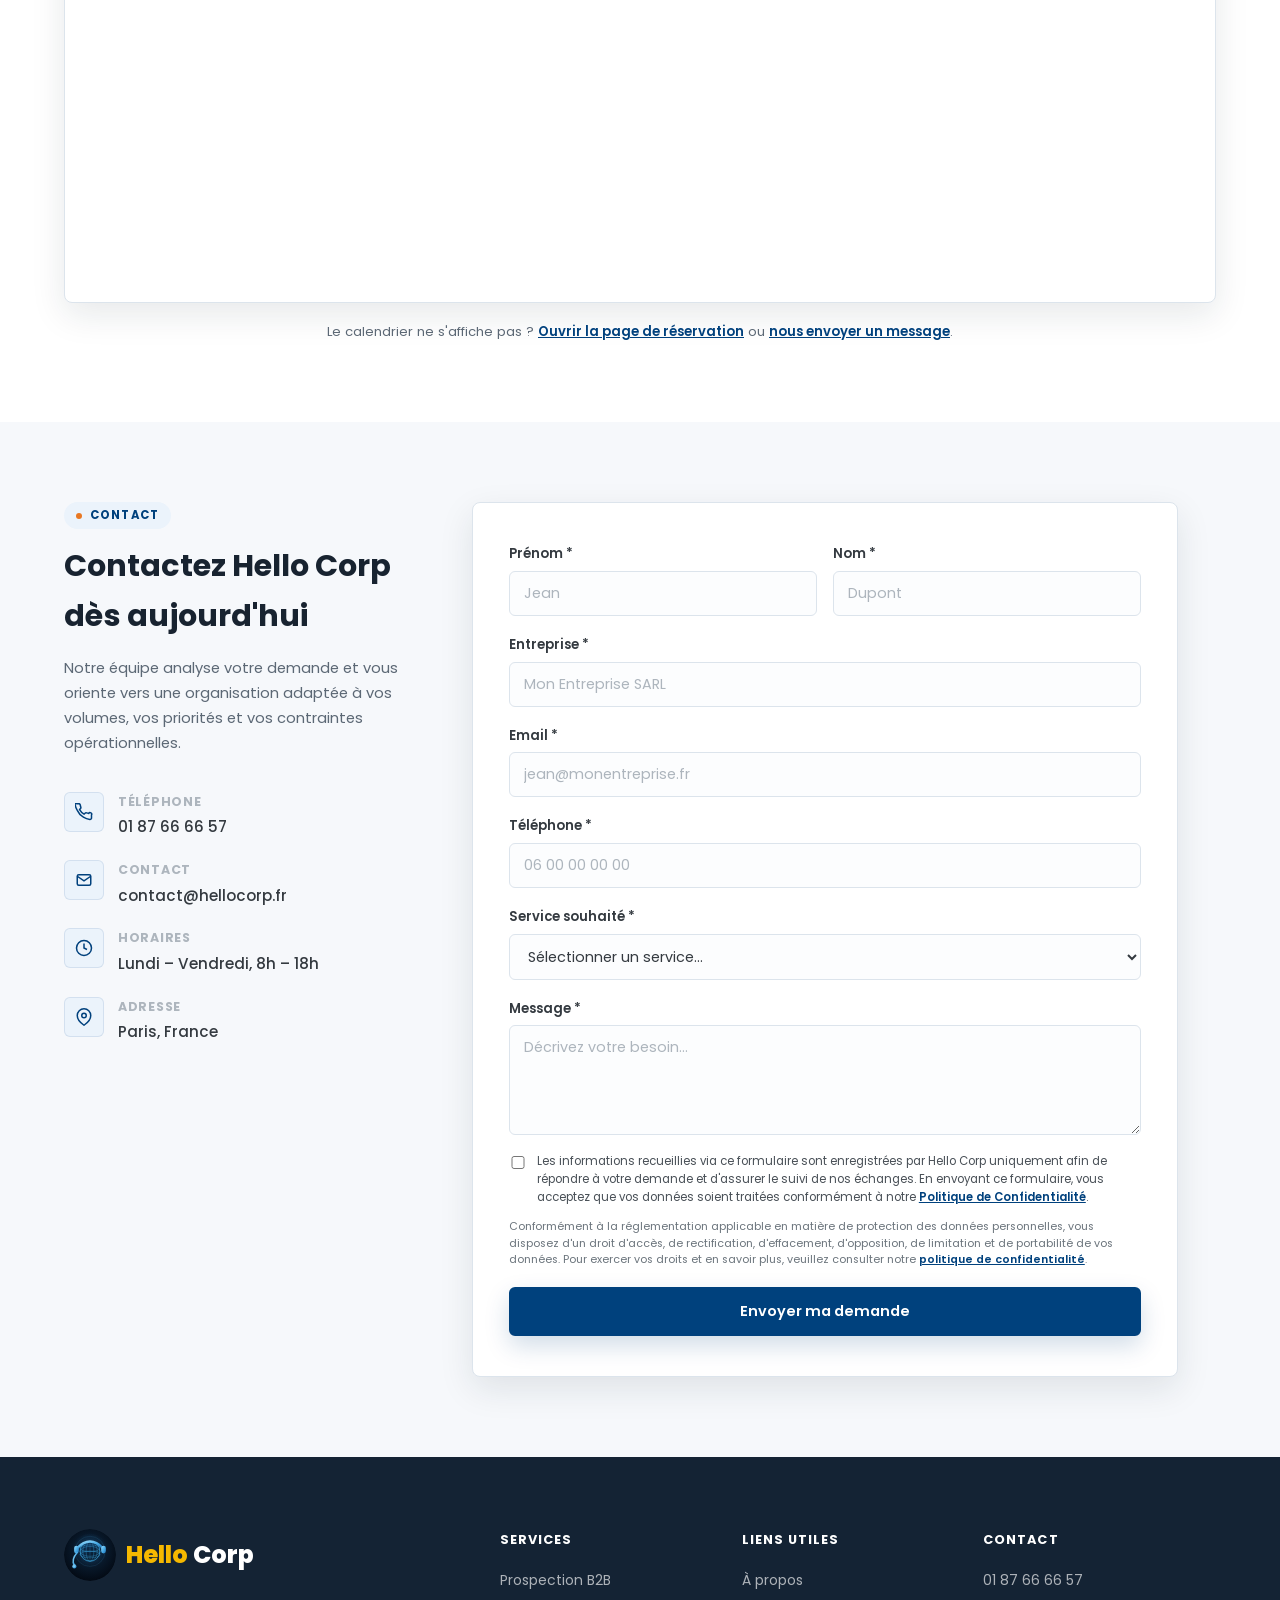
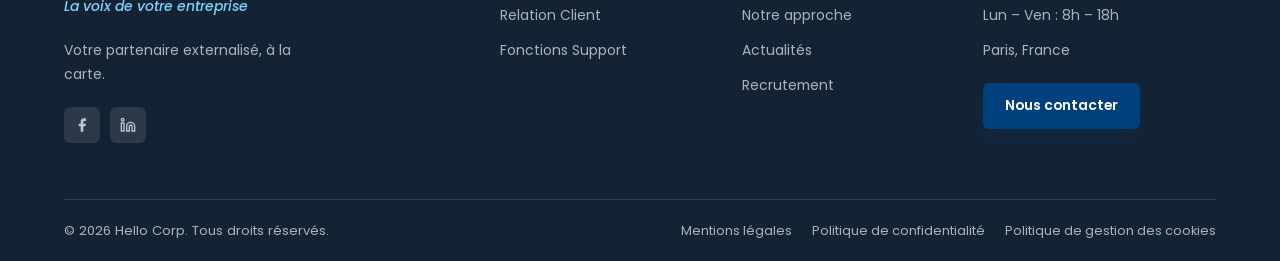
==== commit 87595b6f: "Systeme d'animation et micro-interactions (motion.css / motion.js) - Nouvelle couche motion.css + mo" ====
--- a/index.html
+++ b/index.html
@@ -11,6 +11,7 @@
   <link rel="stylesheet" href="style.css" />
   <!-- Mesure d'audience Matomo (configuration dans matomo.js) -->
   <script src="matomo.js"></script>
+  <link rel="stylesheet" href="motion.css" />
 </head>
 <body>
 
@@ -23,8 +24,7 @@
     <img
       class="hero-img"
       src="https://images.unsplash.com/photo-1521737852567-6949f3f9f2b5?auto=format&fit=crop&w=1600&q=80"
-      alt="Équipe Hello Corp au travail"
-    />
+      alt="Équipe Hello Corp au travail" decoding="async" fetchpriority="high" />
     <div class="hero-overlay"></div>
     <div class="container hero-content">
       <span class="hero-badge">Hello Corp — La voix de votre entreprise</span>
@@ -76,6 +76,38 @@
   </section>
 
   <!-- ====================================================
+       BANDEAU DÉFILANT — secteurs, engagements et logo
+       Le logo Hello Corp est repris toutes les trois entrées.
+       La piste est dupliquée par motion.js pour boucler sans
+       raccord ; le défilement se fige au survol.
+  ===================================================== -->
+  <div class="hc-marquee" aria-label="Secteurs accompagnés et engagements Hello Corp">
+    <div class="hc-marquee-track">
+          <span class="hc-marquee-item">Formation</span>
+          <span class="hc-marquee-item">Énergie</span>
+          <span class="hc-marquee-item">Santé</span>
+          <span class="hc-marquee-logo" aria-hidden="true">
+            <img src="assets/icon.svg" alt="" width="34" height="34" loading="lazy" decoding="async" />
+            <span class="hc-marquee-logo-name"><span class="logo-add">Hello</span> Corp</span>
+          </span>
+          <span class="hc-marquee-item">Immobilier</span>
+          <span class="hc-marquee-item">Commerce</span>
+          <span class="hc-marquee-item">Industrie</span>
+          <span class="hc-marquee-logo" aria-hidden="true">
+            <img src="assets/icon.svg" alt="" width="34" height="34" loading="lazy" decoding="async" />
+            <span class="hc-marquee-logo-name"><span class="logo-add">Hello</span> Corp</span>
+          </span>
+          <span class="hc-marquee-item">Opérationnel en 72h</span>
+          <span class="hc-marquee-item">Dès 1 heure par mois</span>
+          <span class="hc-marquee-item">Équipes formées</span>
+          <span class="hc-marquee-logo" aria-hidden="true">
+            <img src="assets/icon.svg" alt="" width="34" height="34" loading="lazy" decoding="async" />
+            <span class="hc-marquee-logo-name"><span class="logo-add">Hello</span> Corp</span>
+          </span>
+    </div>
+  </div>
+
+  <!-- ====================================================
        SECTION FONCTIONS SUPPORT — 6 MÉTIERS
   ===================================================== -->
   <section class="support-section" id="support">
@@ -157,7 +189,7 @@
         <!-- Approche -->
         <div class="dual-card">
           <div class="dual-card-img">
-            <img src="https://images.unsplash.com/photo-1522071820081-009f0129c71c?auto=format&fit=crop&w=800&q=80" alt="Notre approche" />
+            <img src="https://images.unsplash.com/photo-1522071820081-009f0129c71c?auto=format&fit=crop&w=800&q=80" alt="Notre approche" decoding="async" loading="lazy" />
             <div class="dual-card-img-overlay"></div>
           </div>
           <div class="dual-card-body">
@@ -177,7 +209,7 @@
         <!-- Expertises -->
         <div class="dual-card">
           <div class="dual-card-img">
-            <img src="assets/images/secteurs-activite.jpg" alt="Secteurs d'activité accompagnés : formation, énergie, santé, immobilier, commerce et industrie" />
+            <img src="assets/images/secteurs-activite.jpg" alt="Secteurs d'activité accompagnés : formation, énergie, santé, immobilier, commerce et industrie" decoding="async" loading="lazy" />
             <div class="dual-card-img-overlay"></div>
           </div>
           <div class="dual-card-body">
@@ -211,7 +243,7 @@
 
         <article class="news-card">
           <a href="hello-corp-presentation.html" class="news-card-img-wrap">
-            <img src="https://images.unsplash.com/photo-1557804506-669a67965ba0?auto=format&fit=crop&w=630&h=400&q=80" alt="Présentation Hello Corp" />
+            <img src="https://images.unsplash.com/photo-1557804506-669a67965ba0?auto=format&fit=crop&w=630&h=400&q=80" alt="Présentation Hello Corp" decoding="async" loading="lazy" />
           </a>
           <div class="news-card-body">
             <span class="news-date">4 août 2026 · Entreprise</span>
@@ -223,7 +255,7 @@
 
         <article class="news-card">
           <a href="telemarketing-prospection-b2b-2026.html" class="news-card-img-wrap">
-            <img src="https://images.unsplash.com/photo-1556761175-4b46a572b786?auto=format&fit=crop&w=630&h=400&q=80" alt="Télémarketing B2B" />
+            <img src="https://images.unsplash.com/photo-1556761175-4b46a572b786?auto=format&fit=crop&w=630&h=400&q=80" alt="Télémarketing B2B" decoding="async" loading="lazy" />
           </a>
           <div class="news-card-body">
             <span class="news-date">21 juillet 2026 · Prospection B2B</span>
@@ -235,7 +267,7 @@
 
         <article class="news-card">
           <a href="delegation-dirigeant-entreprise.html" class="news-card-img-wrap">
-            <img src="https://images.unsplash.com/photo-1552664730-d307ca884978?auto=format&fit=crop&w=630&h=400&q=80" alt="Délégation pour dirigeant" />
+            <img src="https://images.unsplash.com/photo-1552664730-d307ca884978?auto=format&fit=crop&w=630&h=400&q=80" alt="Délégation pour dirigeant" decoding="async" loading="lazy" />
           </a>
           <div class="news-card-body">
             <span class="news-date">7 juillet 2026 · Organisation</span>
@@ -415,6 +447,7 @@
   <div id="footer-root"></div>
   <script src="shared.js"></script>
   <script src="main.js"></script>
+  <script src="motion.js"></script>
   <script src="https://asset-tidycal.b-cdn.net/js/embed.js" async></script>
 </body>
 </html>
--- a/style.css
+++ b/style.css
@@ -1122,7 +1122,11 @@
   .contact-grid { grid-template-columns: 1fr; gap: 40px; }
 }
 
-@media (max-width: 768px) {
+/* La barre de navigation compte 7 entrées + 1 bouton : elle ne tient
+   plus des 1180 px. Le menu déroulant bascule donc en menu burger à
+   1080 px et non à 768 px, sinon le bouton « Nous contacter » sortait
+   de l'écran entre ces deux tailles. */
+@media (max-width: 1080px) {
   /* Mobile nav */
   .nav-links {
     display: none;
@@ -1169,6 +1173,9 @@
   .dropdown li a:hover { background: var(--blue-bg); }
   .hamburger { display: flex; }
   .navbar { position: relative; }
+}
+
+@media (max-width: 768px) {
 
   .hero-content h1 { font-size: 2rem; }
   .services-main-grid { grid-template-columns: 1fr; }
@@ -1176,6 +1183,9 @@
   .service-main-card:last-child { border-bottom: none; }
   .support-grid { grid-template-columns: 1fr 1fr; }
   .news-grid { grid-template-columns: 1fr; }
+  /* .why-grid restait sur 3 colonnes à toutes les tailles : la section
+     débordait horizontalement sous 500 px et le texte était tronqué. */
+  .why-grid { grid-template-columns: 1fr; }
   .stats-grid { grid-template-columns: 1fr 1fr; }
   .form-row { grid-template-columns: 1fr; }
   .contact-form { padding: 28px 20px; }
--- a/motion.css
+++ b/motion.css
@@ -0,0 +1,1046 @@
+/* ============================================================
+   HELLO CORP — SYSTÈME D'ANIMATION & MICRO-INTERACTIONS
+   ------------------------------------------------------------
+   Principes retenus (style corporate) :
+   • Durées courtes (150–400 ms) sur les interactions, plus
+     longues (600–800 ms) sur les entrées de contenu.
+   • Uniquement `transform` et `opacity` : ces deux propriétés
+     sont composées par le GPU et n'entraînent ni recalcul de
+     mise en page ni repeinture.
+   • Aucun rebond, aucune rotation, aucun clignotement : le
+     mouvement guide le regard, il ne cherche pas à capter
+     l'attention pour lui-même.
+   • Respect intégral de `prefers-reduced-motion` (bloc 10).
+
+   Ce fichier se charge APRÈS style.css / pages.css et ne fait
+   que surcharger : aucune règle existante n'est supprimée.
+   ============================================================ */
+
+:root {
+  /* Courbes d'accélération */
+  --ease-out:  cubic-bezier(.22, .61, .36, 1);   /* interactions */
+  --ease-expo: cubic-bezier(.16, 1,   .30, 1);   /* entrées      */
+  --ease-soft: cubic-bezier(.40, 0,   .20, 1);   /* déplacements */
+
+  /* Durées */
+  --dur-xs:    140ms;
+  --dur-sm:    220ms;
+  --dur-md:    360ms;
+  --dur-lg:    620ms;
+  --dur-zoom:  900ms;   /* zoom d'image : lent = perçu comme premium */
+  --dur-sweep: 950ms;   /* bandeau lumineux                          */
+
+  /* Amplitude du zoom au survol */
+  --media-zoom: 1.07;
+}
+
+/* ============================================================
+   1. ACCESSIBILITÉ — préalable indispensable à toute animation
+   ============================================================ */
+
+/* Lien d'évitement : premier élément focusable de la page,
+   invisible tant qu'il n'a pas le focus clavier. */
+.skip-link {
+  position: absolute;
+  left: 12px;
+  top: -60px;
+  z-index: 2000;
+  padding: 10px 18px;
+  border-radius: var(--radius);
+  background: var(--blue);
+  color: #fff;
+  font-size: .85rem;
+  font-weight: 600;
+  transition: top var(--dur-sm) var(--ease-out);
+}
+.skip-link:focus { top: 12px; }
+
+/* Anneau de focus visible et homogène sur tous les éléments
+   interactifs (le site n'en avait que sur les champs de
+   formulaire — WCAG 2.4.7). `:focus-visible` ne se déclenche
+   qu'au clavier : la navigation à la souris n'est pas affectée. */
+a:focus-visible,
+button:focus-visible,
+input:focus-visible,
+select:focus-visible,
+textarea:focus-visible,
+[tabindex]:focus-visible {
+  outline: 3px solid var(--orange);
+  outline-offset: 3px;
+  border-radius: 3px;
+}
+.hero a:focus-visible,
+.page-hero a:focus-visible,
+.article-hero a:focus-visible,
+.page-cta a:focus-visible,
+.header-top a:focus-visible,
+.footer a:focus-visible {
+  outline-color: var(--yellow);
+}
+
+/* ============================================================
+   2. IMAGES — zoom au survol + bandeau lumineux droite → gauche
+   ------------------------------------------------------------
+   `.hc-media` est la classe générique ; les conteneurs déjà
+   présents dans le site y sont rattachés pour éviter d'avoir
+   à modifier le HTML existant.
+   ============================================================ */
+
+.hc-media,
+.dual-card-img,
+.news-card-img-wrap,
+.service-detail-img,
+.about-img,
+.article-hero-img {
+  position: relative;
+  overflow: hidden;
+  isolation: isolate;          /* confine le bandeau à ce contexte */
+  background: var(--gray-100); /* évite le flash blanc au chargement */
+}
+
+.hc-media > img,
+.dual-card-img img,
+.news-card-img-wrap img,
+.service-detail-img img,
+.about-img img,
+.article-hero-img img {
+  width: 100%;
+  height: 100%;
+  object-fit: cover;
+  transform: scale(1);
+  transform-origin: center;
+  transition:
+    transform var(--dur-zoom) var(--ease-out),
+    filter    var(--dur-zoom) var(--ease-out);
+}
+
+/* Le bandeau : une bande lumineuse inclinée, garée hors cadre à
+   droite, qui traverse l'image vers la gauche.
+   Largeur 55 % du conteneur → course totale = 100 % + 55 %,
+   soit 282 % de sa propre largeur. */
+.hc-media::after,
+.dual-card-img::after,
+.news-card-img-wrap::after,
+.service-detail-img::after,
+.about-img::after,
+.article-hero-img::after {
+  content: "";
+  position: absolute;
+  top: -25%;
+  bottom: -25%;
+  left: 100%;
+  width: 55%;
+  z-index: 2;
+  pointer-events: none;
+  opacity: 0;
+  transform: translate3d(0, 0, 0) skewX(-18deg);
+  background: linear-gradient(
+    90deg,
+    rgba(255, 255, 255, 0)     0%,
+    rgba(255, 255, 255, .10)  25%,
+    rgba(255, 255, 255, .34)  50%,
+    rgba(255, 255, 255, .10)  75%,
+    rgba(255, 255, 255, 0)   100%
+  );
+}
+
+@keyframes hc-sweep {
+  0%   { opacity: 0; transform: translate3d(0, 0, 0)      skewX(-18deg); }
+  10%  { opacity: 1; }
+  90%  { opacity: 1; }
+  100% { opacity: 0; transform: translate3d(-282%, 0, 0) skewX(-18deg); }
+}
+
+/* Déclencheurs : certains conteneurs sont survolés directement,
+   d'autres au survol de la carte qui les contient.
+   `:focus-within` rejoue la même chose au clavier. */
+.hc-media:hover::after,
+.hc-media:focus-within::after,
+.service-detail-img:hover::after,
+.about-img:hover::after,
+.article-hero-img:hover::after,
+.dual-card:hover .dual-card-img::after,
+.dual-card:focus-within .dual-card-img::after,
+.news-card:hover .news-card-img-wrap::after,
+.news-card:focus-within .news-card-img-wrap::after {
+  animation: hc-sweep var(--dur-sweep) var(--ease-out);
+}
+
+.hc-media:hover > img,
+.hc-media:focus-within > img,
+.service-detail-img:hover img,
+.about-img:hover img,
+.article-hero-img:hover img,
+.dual-card:hover .dual-card-img img,
+.dual-card:focus-within .dual-card-img img,
+.news-card:hover .news-card-img-wrap img,
+.news-card:focus-within .news-card-img-wrap img {
+  transform: scale(var(--media-zoom));
+}
+
+/* Le voile dégradé des cartes « Approche / Expertises » se
+   renforce au survol : le zoom paraît plus profond. */
+.dual-card-img-overlay {
+  z-index: 1;
+  opacity: .85;
+  transition: opacity var(--dur-zoom) var(--ease-out);
+}
+.dual-card:hover .dual-card-img-overlay { opacity: 1; }
+
+/* ============================================================
+   3. CARTES — élévation et filet d'accent
+   ============================================================ */
+
+.service-main-card,
+.support-card,
+.why-card,
+.news-card,
+.dual-card,
+.value-card {
+  position: relative;
+  transition:
+    transform    var(--dur-md) var(--ease-out),
+    box-shadow   var(--dur-md) var(--ease-out),
+    border-color var(--dur-md) var(--ease-out),
+    background   var(--dur-md) var(--ease-out);
+}
+
+.support-card:hover,
+.why-card:hover,
+.value-card:hover { transform: translateY(-6px); }
+.news-card:hover  { transform: translateY(-7px); }
+
+/* Filet d'accent qui se déploie depuis la gauche.
+   `scaleX` sur une barre déjà en place : aucun reflow. */
+.support-card::before,
+.why-card::before,
+.value-card::before,
+.news-card::before,
+.service-main-card::before {
+  content: "";
+  position: absolute;
+  top: 0;
+  left: 0;
+  right: 0;
+  height: 3px;
+  z-index: 3;
+  background: var(--blue);
+  transform: scaleX(0);
+  transform-origin: left center;
+  transition: transform var(--dur-md) var(--ease-out);
+}
+.support-card:hover::before,
+.why-card:hover::before,
+.value-card:hover::before,
+.news-card:hover::before,
+.news-card:focus-within::before,
+.service-main-card:hover::before { transform: scaleX(1); }
+
+/* Les trois services principaux reprennent la couleur de leur icône. */
+.services-main-grid > .service-main-card:nth-child(2)::before { background: var(--orange); }
+.services-main-grid > .service-main-card:nth-child(3)::before { background: var(--yellow); }
+
+/* Icônes : léger agrandissement, puis inversion de couleur. */
+.service-main-icon,
+.support-icon,
+.why-icon,
+.contact-info-icon {
+  transition:
+    transform  var(--dur-md) var(--ease-out),
+    background var(--dur-md) var(--ease-out),
+    color      var(--dur-md) var(--ease-out),
+    box-shadow var(--dur-md) var(--ease-out);
+}
+.service-main-card:hover .service-main-icon,
+.support-card:hover .support-icon,
+.why-card:hover .why-icon { transform: scale(1.08) translateY(-2px); }
+
+.why-card:hover .why-icon {
+  background: var(--blue);
+  color: #fff;
+  box-shadow: 0 10px 24px rgba(0, 65, 125, .26);
+}
+.support-card:hover .support-icon { box-shadow: 0 10px 24px rgba(0, 65, 125, .26); }
+
+/* Puces « ✓ » : léger décalage en cascade au survol de la carte. */
+.approach-list li { transition: transform var(--dur-sm) var(--ease-out); }
+.dual-card:hover .approach-list li { transform: translateX(4px); }
+.approach-list li:nth-child(1) { transition-delay:   0ms; }
+.approach-list li:nth-child(2) { transition-delay:  40ms; }
+.approach-list li:nth-child(3) { transition-delay:  80ms; }
+.approach-list li:nth-child(4) { transition-delay: 120ms; }
+
+.check { transition: transform var(--dur-sm) var(--ease-out); }
+.dual-card:hover .check { transform: scale(1.12); }
+
+/* ============================================================
+   4. LIENS ET BOUTONS
+   ============================================================ */
+
+/* « Découvrir → » : soulignement qui se déploie + flèche qui
+   avance. `.lm-arrow` est isolée par motion.js à partir du
+   caractère « → » déjà présent dans le texte. */
+.link-more {
+  position: relative;
+  padding-bottom: 2px;
+}
+.link-more::after {
+  content: "";
+  position: absolute;
+  left: 0;
+  bottom: 0;
+  width: 100%;
+  height: 1.5px;
+  background: currentColor;
+  transform: scaleX(0);
+  transform-origin: right center;
+  transition: transform var(--dur-md) var(--ease-out);
+}
+.link-more:hover::after,
+.link-more:focus-visible::after {
+  transform: scaleX(1);
+  transform-origin: left center;
+}
+.lm-arrow {
+  display: inline-block;
+  transition: transform var(--dur-sm) var(--ease-out);
+}
+.link-more:hover { gap: 4px; }   /* le décalage est porté par .lm-arrow seule */
+.link-more:hover .lm-arrow,
+.news-card:hover .link-more .lm-arrow,
+.service-main-card:hover .link-more .lm-arrow,
+.support-card:hover .link-more .lm-arrow { transform: translateX(5px); }
+
+/* Reflet balayant les boutons pleins, dans le même sens que
+   celui des images (droite → gauche) pour rester cohérent. */
+.btn-primary,
+.nav-cta,
+.btn-white {
+  position: relative;
+  overflow: hidden;
+  isolation: isolate;
+}
+.btn-primary::after,
+.nav-cta::after,
+.btn-white::after {
+  content: "";
+  position: absolute;
+  top: -50%;
+  bottom: -50%;
+  left: 100%;
+  width: 60%;
+  z-index: -1;
+  pointer-events: none;
+  opacity: 0;
+  transform: translate3d(0, 0, 0) skewX(-20deg);
+  background: linear-gradient(
+    90deg,
+    rgba(255, 255, 255, 0)    0%,
+    rgba(255, 255, 255, .28) 50%,
+    rgba(255, 255, 255, 0)  100%
+  );
+}
+.btn-white::after {
+  background: linear-gradient(
+    90deg,
+    rgba(0, 65, 125, 0)    0%,
+    rgba(0, 65, 125, .12) 50%,
+    rgba(0, 65, 125, 0)  100%
+  );
+}
+
+@keyframes hc-sweep-btn {
+  0%   { opacity: 0; transform: translate3d(0, 0, 0)      skewX(-20deg); }
+  15%  { opacity: 1; }
+  100% { opacity: 0; transform: translate3d(-270%, 0, 0) skewX(-20deg); }
+}
+.btn-primary:hover::after,
+.btn-primary:focus-visible::after,
+.nav-cta:hover::after,
+.btn-white:hover::after { animation: hc-sweep-btn 720ms var(--ease-out); }
+
+/* Remplissage depuis la gauche pour le bouton ajouré du hero.
+   (`.btn-outline` bascule déjà en aplat plein : on n'y touche pas.) */
+.btn-outline-white {
+  position: relative;
+  overflow: hidden;
+  isolation: isolate;
+  transition:
+    color        var(--dur-sm) var(--ease-out),
+    border-color var(--dur-sm) var(--ease-out),
+    transform    var(--dur-sm) var(--ease-out);
+}
+.btn-outline-white::before {
+  content: "";
+  position: absolute;
+  inset: 0;
+  z-index: -1;
+  background: #fff;
+  opacity: .16;
+  transform: scaleX(0);
+  transform-origin: left center;
+  transition: transform var(--dur-md) var(--ease-out);
+}
+.btn-outline-white:hover::before { transform: scaleX(1); }
+.btn-outline-white:hover { transform: translateY(-2px); border-color: #fff; }
+
+/* Retour tactile au clic : confirme l'action sans attendre le
+   chargement de la page suivante. */
+.btn:active,
+.nav-cta:active,
+.btn-outline-white:active { transform: translateY(0) scale(.985); }
+
+/* ============================================================
+   5. NAVIGATION ET EN-TÊTE
+   ============================================================ */
+
+.nav-links > li > a {
+  position: relative;
+  transition: color var(--dur-sm) var(--ease-out), background var(--dur-sm) var(--ease-out);
+}
+.nav-links > li > a:not(.nav-cta)::after {
+  content: "";
+  position: absolute;
+  left: 12px;
+  right: 12px;
+  bottom: 6px;
+  height: 2px;
+  background: var(--orange);
+  transform: scaleX(0);
+  transform-origin: left center;
+  transition: transform var(--dur-sm) var(--ease-out);
+}
+.nav-links > li > a:not(.nav-cta):hover::after,
+.nav-links > li:hover > a:not(.nav-cta)::after,
+.nav-links > li > a:not(.nav-cta):focus-visible::after { transform: scaleX(1); }
+
+.caret { display: inline-block; transition: transform var(--dur-sm) var(--ease-out); }
+.has-dropdown:hover .caret,
+.has-dropdown.open .caret { transform: rotate(180deg); }
+
+.dropdown {
+  transform-origin: top center;
+  transition:
+    opacity    var(--dur-sm) var(--ease-out),
+    transform  var(--dur-sm) var(--ease-out),
+    visibility var(--dur-sm) linear;
+}
+.dropdown li a {
+  transition:
+    padding-left var(--dur-xs) var(--ease-out),
+    background   var(--dur-xs) var(--ease-out),
+    color        var(--dur-xs) var(--ease-out);
+}
+.dropdown li a:hover { padding-left: 22px; }
+
+/* Ouverture au survol : sur pointeur fin, le panneau se déploie
+   sans clic. Le JS (.open) reste la source de vérité au clavier
+   et sur tactile, où le survol n'existe pas. Borné à la
+   disposition « barre » : sous 1080 px le panneau devient un
+   accordéon piloté par le burger, qu'un survol ne doit pas ouvrir. */
+@media (hover: hover) and (min-width: 1081px) {
+  .has-dropdown:hover > .dropdown {
+    opacity: 1;
+    visibility: visible;
+    transform: translateY(0);
+    pointer-events: all;
+  }
+  .has-dropdown:hover > a {
+    color: var(--blue);
+    background: var(--blue-bg);
+  }
+  /* Le panneau est décollé de 8 px de son entrée : sans ce pont
+     invisible, la souris traverse une zone morte en descendant
+     et le menu se referme sous le curseur. */
+  .has-dropdown::before {
+    content: "";
+    position: absolute;
+    top: 100%;
+    left: 0;
+    right: 0;
+    height: 10px;
+  }
+}
+
+/* Le libellé se soulève avec son filet. */
+.nav-links > li > a:not(.nav-cta) {
+  transition:
+    color      var(--dur-sm) var(--ease-out),
+    background var(--dur-sm) var(--ease-out),
+    transform  var(--dur-sm) var(--ease-out);
+}
+.nav-links > li > a:not(.nav-cta):hover,
+.nav-links > li:hover > a:not(.nav-cta),
+.nav-links > li > a:not(.nav-cta):focus-visible { transform: translate3d(0, -1px, 0); }
+
+/* Entrées du panneau : un repère orange se déplie à gauche, en
+   écho au filet des entrées de premier niveau. */
+.dropdown li a { position: relative; }
+.dropdown li a::before {
+  content: "";
+  position: absolute;
+  left: 10px;
+  top: 50%;
+  width: 3px;
+  height: 0;
+  border-radius: 2px;
+  background: var(--orange);
+  transform: translateY(-50%);
+  transition: height var(--dur-xs) var(--ease-out);
+}
+.dropdown li a:hover::before,
+.dropdown li a:focus-visible::before { height: 18px; }
+
+/* En-tête compacté au défilement : la barre devient moins
+   envahissante une fois la lecture engagée. */
+.header { transition: box-shadow var(--dur-md) var(--ease-out); }
+.header.is-scrolled {
+  box-shadow: 0 1px 0 rgba(0, 45, 87, .10), 0 14px 34px rgba(18, 35, 52, .12);
+}
+.nav-inner { transition: height var(--dur-md) var(--ease-soft); }
+.header.is-scrolled .nav-inner { height: 62px; }
+.logo-img { transition: transform var(--dur-md) var(--ease-soft); }
+.header.is-scrolled .logo-img { transform: scale(.9); }
+.logo:hover .logo-img { transform: scale(1.06) rotate(-3deg); }
+
+/* ============================================================
+   6. HERO — fond animé, entrée en cascade
+   ============================================================ */
+
+.hero { isolation: isolate; }
+
+/* Zoom très lent (« Ken Burns ») : donne de la profondeur sans
+   jamais capter l'attention. 26 s, aller-retour, en boucle. */
+@keyframes hc-ken-burns {
+  from { transform: scale(1)    translate3d(0, 0, 0); }
+  to   { transform: scale(1.09) translate3d(-1.2%, -1%, 0); }
+}
+.hero-img {
+  transform-origin: center top;
+  animation: hc-ken-burns 26s var(--ease-soft) infinite alternate;
+}
+
+/* Bandeau lumineux traversant le hero une fois, à l'arrivée. */
+.hero::after {
+  content: "";
+  position: absolute;
+  top: 0;
+  bottom: 0;
+  left: 100%;
+  width: 40%;
+  z-index: 0;          /* au-dessus du voile, sous .hero-content */
+  pointer-events: none;
+  opacity: 0;
+  transform: skewX(-16deg);
+  background: linear-gradient(
+    90deg,
+    rgba(255, 255, 255, 0)    0%,
+    rgba(255, 255, 255, .16) 50%,
+    rgba(255, 255, 255, 0)  100%
+  );
+  animation: hc-sweep 1600ms var(--ease-out) 520ms 1;
+}
+
+/* Entrée en cascade du contenu des bandeaux de titre. */
+@keyframes hc-rise {
+  from { opacity: 0; transform: translate3d(0, 22px, 0); }
+  to   { opacity: 1; transform: translate3d(0, 0, 0); }
+}
+.hero-content > *,
+.page-hero .container > *,
+.article-hero-grid > * {
+  animation: hc-rise 760ms var(--ease-expo) both;
+}
+.hero-content > .hero-badge   { animation-delay:  80ms; }
+.hero-content > h1            { animation-delay: 180ms; }
+.hero-content > p             { animation-delay: 280ms; }
+.hero-content > .hero-actions { animation-delay: 380ms; }
+
+.page-hero .container > .breadcrumb { animation-delay:  60ms; }
+.page-hero .container > h1          { animation-delay: 160ms; }
+.page-hero .container > p           { animation-delay: 260ms; }
+
+.article-hero-grid > *:nth-child(1) { animation-delay: 100ms; }
+.article-hero-grid > *:nth-child(2) { animation-delay: 240ms; }
+
+/* Parallaxe : motion.js écrit `--hero-shift` pendant le
+   défilement et remplace alors le Ken Burns. */
+.hero-parallax .hero-img {
+  animation: none;
+  transform: translate3d(0, var(--hero-shift, 0px), 0) scale(1.12);
+}
+
+/* ============================================================
+   7. RÉVÉLATION AU DÉFILEMENT
+   ------------------------------------------------------------
+   `--d` (délai) est écrit par motion.js et remis à zéro à
+   chaque nouvelle grille : la cascade ne s'accumule pas d'un
+   bout à l'autre de la page.
+   ============================================================ */
+
+.reveal {
+  opacity: 0;
+  transform: translate3d(0, 26px, 0);
+  transition:
+    opacity   var(--dur-lg) var(--ease-expo) var(--d, 0ms),
+    transform var(--dur-lg) var(--ease-expo) var(--d, 0ms);
+}
+.reveal--left  { transform: translate3d(-28px, 0, 0); }
+.reveal--right { transform: translate3d( 28px, 0, 0); }
+.reveal--zoom  { transform: scale(.96); }
+
+.reveal.in {
+  opacity: 1;
+  transform: none;
+}
+
+/* ============================================================
+   8. ÉLÉMENTS FLOTTANTS
+   ============================================================ */
+
+/* Barre de progression de lecture (articles et pages légales). */
+.reading-progress {
+  position: fixed;
+  top: 0;
+  left: 0;
+  z-index: 1200;
+  width: 100%;
+  height: 3px;
+  transform: scaleX(var(--progress, 0));
+  transform-origin: left center;
+  background: linear-gradient(90deg, var(--blue) 0%, var(--blue-light) 55%, var(--orange) 100%);
+  pointer-events: none;
+}
+
+/* Retour en haut de page. */
+.to-top {
+  position: fixed;
+  right: 24px;
+  bottom: 24px;
+  z-index: 900;
+  width: 46px;
+  height: 46px;
+  display: flex;
+  align-items: center;
+  justify-content: center;
+  border: 1px solid rgba(255, 255, 255, .18);
+  border-radius: 50%;
+  background: var(--blue);
+  color: #fff;
+  cursor: pointer;
+  box-shadow: 0 10px 28px rgba(18, 35, 52, .22);
+  opacity: 0;
+  visibility: hidden;
+  transform: translate3d(0, 14px, 0);
+  transition:
+    opacity    var(--dur-md) var(--ease-out),
+    transform  var(--dur-md) var(--ease-out),
+    visibility var(--dur-md) linear,
+    background var(--dur-sm) var(--ease-out);
+}
+.to-top.is-visible { opacity: 1; visibility: visible; transform: none; }
+.to-top:hover { background: var(--blue-light); transform: translateY(-3px); }
+.to-top svg { width: 20px; height: 20px; }
+
+/* Bouton flottant de prise de rendez-vous : pulsation d'appel
+   discrète, jouée trois fois puis arrêtée. */
+@keyframes hc-pulse {
+  0%   { box-shadow: 0 10px 28px rgba(18,35,52,.22), 0 0 0 0    rgba(232,119,34,.45); }
+  70%  { box-shadow: 0 10px 28px rgba(18,35,52,.22), 0 0 0 16px rgba(232,119,34,0);   }
+  100% { box-shadow: 0 10px 28px rgba(18,35,52,.22), 0 0 0 0    rgba(232,119,34,0);   }
+}
+.booking-widget-btn {
+  transition: transform var(--dur-sm) var(--ease-out), background var(--dur-sm) var(--ease-out);
+}
+.booking-widget-btn:hover { transform: scale(1.07); }
+.booking-widget-btn.is-calling { animation: hc-pulse 2.2s var(--ease-out) 3; }
+.booking-widget-panel { transform-origin: bottom right; }
+
+/* ============================================================
+   9. FORMULAIRE ET DIVERS
+   ============================================================ */
+
+.form-group input,
+.form-group select,
+.form-group textarea {
+  transition:
+    border-color var(--dur-sm) var(--ease-out),
+    box-shadow   var(--dur-sm) var(--ease-out),
+    background   var(--dur-sm) var(--ease-out);
+}
+.form-group label { transition: color var(--dur-sm) var(--ease-out); }
+.form-group:focus-within label { color: var(--blue); }
+
+.form-status--success,
+.form-status--error { animation: hc-rise 420ms var(--ease-expo) both; }
+
+.trust-badge { transition: all var(--dur-sm) var(--ease-out); }
+.trust-badge:hover { transform: translateY(-3px); }
+
+.contact-info-item:hover .contact-info-icon {
+  transform: scale(1.08);
+  background: var(--blue);
+  color: #fff;
+}
+
+.footer a { transition: color var(--dur-xs) var(--ease-out), opacity var(--dur-xs) var(--ease-out); }
+
+/* Ancrage : compense la hauteur de l'en-tête collant lors des
+   sauts « #section », qui arrivaient sous la barre de navigation. */
+:target        { scroll-margin-top: 120px; }
+section[id]    { scroll-margin-top: 108px; }
+
+/* ============================================================
+   10. MOUVEMENT RÉDUIT — WCAG 2.3.3 / 2.2.2
+   ------------------------------------------------------------
+   Le système d'exploitation signale une sensibilité au
+   mouvement : tout est neutralisé, le contenu reste visible.
+   ============================================================ */
+@media (prefers-reduced-motion: reduce) {
+  *,
+  *::before,
+  *::after {
+    animation-duration: 1ms !important;
+    animation-iteration-count: 1 !important;
+    animation-delay: 0ms !important;
+    transition-duration: 1ms !important;
+    transition-delay: 0ms !important;
+    scroll-behavior: auto !important;
+  }
+  html { scroll-behavior: auto; }
+  .reveal { opacity: 1; transform: none; }
+  .hero-img { animation: none; transform: none; }
+  .hero-parallax .hero-img { transform: scale(1); }
+  .hero::after { display: none; }
+  .hc-media:hover > img,
+  .dual-card:hover .dual-card-img img,
+  .news-card:hover .news-card-img-wrap img,
+  .service-detail-img:hover img,
+  .about-img:hover img,
+  .article-hero-img:hover img { transform: none; }
+}
+
+/* ============================================================
+   11. AJUSTEMENTS MOBILES
+   ------------------------------------------------------------
+   Sur écran tactile, « survol » n'existe pas et l'élévation des
+   cartes consomme de la place pour rien : on allège.
+   ============================================================ */
+@media (hover: none) {
+  .hero-img { animation: none; }
+  .support-card:hover,
+  .why-card:hover,
+  .value-card:hover,
+  .news-card:hover { transform: none; }
+}
+
+@media (max-width: 768px) {
+  :root { --media-zoom: 1.03; }
+  .to-top { right: 16px; bottom: 16px; width: 42px; height: 42px; }
+  .reveal { transform: translate3d(0, 16px, 0); }
+  .nav-links > li > a:not(.nav-cta)::after { display: none; }
+}
+
+/* ============================================================
+   12. MOUVEMENT AMBIANT
+   ------------------------------------------------------------
+   Les règles précédentes ne s'animent qu'au survol ou à
+   l'apparition : entre deux gestes, la page ne bouge plus.
+   Ce bloc ajoute une respiration continue — lente, de faible
+   amplitude, et jamais au même rythme d'un élément à l'autre
+   pour éviter l'effet « guirlande ».
+   ============================================================ */
+
+/* ── Hero : la lumière se déplace ──────────────────────────── */
+
+/* Le voile dégradé glisse lentement d'un bord à l'autre.
+   `background-size: 220%` fournit la matière nécessaire au
+   déplacement, sans jamais découvrir de zone non teintée. */
+/* Le voile n'est PAS animé : son degrade est calibré pour le
+   contraste du texte du hero, et le déplacer amenait son
+   extrémité claire sous le paragraphe. Seuls les halos bougent. */
+
+/* Deux halos qui dérivent derrière le texte : c'est ce qui
+   donne l'impression que le bandeau « vit » même à l'arrêt. */
+@keyframes hc-orb-a {
+  0%, 100% { transform: translate3d(-6%,  4%, 0) scale(1);    }
+  50%      { transform: translate3d( 8%, -6%, 0) scale(1.18); }
+}
+@keyframes hc-orb-b {
+  0%, 100% { transform: translate3d( 6%, -4%, 0) scale(1.12); }
+  50%      { transform: translate3d(-7%,  7%, 0) scale(.94);  }
+}
+.hero::before,
+.page-hero::before {
+  content: "";
+  position: absolute;
+  inset: -20%;
+  /* Au-dessus du voile (sinon les halos ne se verraient pas) mais
+     sous .hero-content, qui porte aussi z-index: 1 et vient après
+     dans l'ordre du document. Les deux halos sont cantonnés à la
+     moitié droite, là où aucun texte ne passe. */
+  z-index: 1;
+  pointer-events: none;
+  background:
+    radial-gradient(34% 42% at 68% 28%, rgba(96, 184, 224, .16) 0%, transparent 62%),
+    radial-gradient(30% 38% at 86% 72%, rgba(232, 119, 34, .14) 0%, transparent 64%);
+  animation: hc-orb-a 19s var(--ease-soft) infinite;
+}
+.page-hero::before { animation: hc-orb-b 24s var(--ease-soft) infinite; }
+.page-hero { position: relative; }
+.page-hero .container,
+.article-hero .container { position: relative; z-index: 1; }
+
+/* ── Bandeau défilant (droite → gauche) ────────────────────── */
+
+.hc-marquee {
+  position: relative;
+  overflow: hidden;
+  padding: 18px 0;
+  background: var(--blue-dark);
+  border-top: 1px solid rgba(255, 255, 255, .10);
+  border-bottom: 1px solid rgba(255, 255, 255, .10);
+  /* Les deux extrémités s'estompent : la boucle n'a pas de
+     point d'entrée ni de sortie visible. */
+  -webkit-mask-image: linear-gradient(90deg, transparent, #000 8%, #000 92%, transparent);
+          mask-image: linear-gradient(90deg, transparent, #000 8%, #000 92%, transparent);
+}
+.hc-marquee-track {
+  display: flex;
+  width: max-content;
+  align-items: center;
+  animation: hc-marquee 38s linear infinite;
+}
+/* La piste est dupliquée par motion.js : à -50 % la seconde
+   copie occupe exactement la position de départ de la première,
+   la boucle est donc invisible. */
+@keyframes hc-marquee {
+  from { transform: translate3d(0, 0, 0);    }
+  to   { transform: translate3d(-50%, 0, 0); }
+}
+/* Courtoisie : on suspend le défilement pendant la lecture. */
+.hc-marquee:hover .hc-marquee-track,
+.hc-marquee:focus-within .hc-marquee-track { animation-play-state: paused; }
+
+.hc-marquee-item {
+  display: inline-flex;
+  align-items: center;
+  gap: 26px;
+  padding: 0 26px;
+  white-space: nowrap;
+  font-size: .82rem;
+  font-weight: 600;
+  letter-spacing: .14em;
+  text-transform: uppercase;
+  color: rgba(255, 255, 255, .74);
+}
+.hc-marquee-item::after {
+  content: "";
+  width: 5px;
+  height: 5px;
+  border-radius: 50%;
+  background: var(--orange);
+  flex-shrink: 0;
+}
+
+
+/* Le logo, répété dans la piste : il rythme la liste et ancre la
+   marque. Le fond du bandeau et celui du disque étant tous deux
+   très sombres, une pastille claire détache le médaillon. */
+.hc-marquee-logo {
+  display: inline-flex;
+  align-items: center;
+  gap: 10px;
+  padding: 0 30px;
+  white-space: nowrap;
+  flex-shrink: 0;
+}
+.hc-marquee-logo img {
+  width: 34px;
+  height: 34px;
+  border-radius: 50%;
+  flex-shrink: 0;
+  background: rgba(255, 255, 255, .06);
+  box-shadow: 0 0 0 1px rgba(255, 255, 255, .22);
+}
+.hc-marquee-logo-name {
+  font-size: .92rem;
+  font-weight: 800;
+  letter-spacing: .01em;
+  color: var(--white);
+}
+/* ── Icônes : flottement ───────────────────────────────────── */
+
+/* Le mouvement porte sur le glyphe et non sur la pastille : le
+   `transform` d'agrandissement au survol reste disponible. */
+@keyframes hc-float {
+  0%, 100% { transform: translate3d(0,  0,   0); }
+  50%      { transform: translate3d(0, -3px, 0); }
+}
+.service-main-icon svg,
+.support-icon svg,
+.why-icon svg,
+.contact-info-icon svg {
+  animation: hc-float 4.6s var(--ease-soft) infinite;
+}
+/* Décalages distincts : les icônes ne repassent jamais toutes
+   par le même point au même instant. */
+.support-card:nth-child(2) .support-icon svg,
+.why-card:nth-child(2) .why-icon svg,
+.service-main-card:nth-child(2) .service-main-icon svg { animation-delay: -1.5s; }
+.support-card:nth-child(3) .support-icon svg,
+.why-card:nth-child(3) .why-icon svg,
+.service-main-card:nth-child(3) .service-main-icon svg { animation-delay: -3.1s; }
+.contact-info-item:nth-child(2) svg { animation-delay: -1.1s; }
+.contact-info-item:nth-child(3) svg { animation-delay: -2.3s; }
+.contact-info-item:nth-child(4) svg { animation-delay: -3.4s; }
+
+/* ── Appel à l'action : reflet périodique ──────────────────── */
+
+/* Un passage toutes les 5,5 s : assez fréquent pour attirer
+   l'oeil vers le bouton principal, assez espacé pour ne pas
+   être perçu comme un clignotement. */
+@keyframes hc-shine-idle {
+  0%   { opacity: 0; transform: translate3d(0, 0, 0)      skewX(-20deg); }
+  4%   { opacity: 1; }
+  22%  { opacity: 0; transform: translate3d(-270%, 0, 0) skewX(-20deg); }
+  100% { opacity: 0; transform: translate3d(-270%, 0, 0) skewX(-20deg); }
+}
+.hero-actions .btn-primary::after,
+.page-cta .btn-primary::after { animation: hc-shine-idle 5.5s var(--ease-out) 1.8s infinite; }
+
+/* La pastille de section respire : point d'ancrage visuel. */
+@keyframes hc-blink {
+  0%, 100% { opacity: 1;   transform: scale(1);   }
+  50%      { opacity: .35; transform: scale(.72); }
+}
+.section-tag::before,
+.service-detail-tag::before {
+  content: "";
+  display: inline-block;
+  width: 6px;
+  height: 6px;
+  margin-right: 8px;
+  border-radius: 50%;
+  background: var(--orange);
+  vertical-align: middle;
+  animation: hc-blink 2.6s var(--ease-soft) infinite;
+}
+
+/* ── Titres de section : filet qui se trace ────────────────── */
+
+.section-header h2 { position: relative; }
+.section-header h2::after {
+  content: "";
+  display: block;
+  width: 60px;
+  height: 3px;
+  margin: 16px auto 0;
+  border-radius: 3px;
+  background: linear-gradient(90deg, var(--blue) 0%, var(--orange) 100%);
+  transform: scaleX(0);
+  transform-origin: left center;
+  transition:
+    transform 820ms var(--ease-expo) 200ms,
+    width     var(--dur-md) var(--ease-out);
+}
+.section-header.in h2::after { transform: scaleX(1); }
+.section-header--row h2::after { margin-left: 0; }
+
+/* Survol du bloc de titre : le filet s'étire et le titre prend
+   la couleur de marque. Le filet n'est étiré que s'il a déjà été
+   tracé (.in), sinon on animerait une barre de largeur nulle. */
+.section-header h2 { transition: color var(--dur-sm) var(--ease-out); }
+.section-header:hover h2 { color: var(--blue); }
+.section-header.in:hover h2::after { width: 96px; }
+
+/* ── Titres de carte ───────────────────────────────────────── */
+
+/* Le titre suit la carte : il se teinte quand elle est survolée,
+   comme le fait déjà son icône. Le survol porte sur la carte
+   entière, pas sur le seul texte : c'est elle la cible cliquable. */
+.service-main-card h3,
+.support-card h4,
+.why-card h3,
+.value-card h3,
+.news-card-body h3,
+.news-card-body h3 a { transition: color var(--dur-sm) var(--ease-out); }
+.service-main-card:hover h3,
+.support-card:hover h4,
+.why-card:hover h3,
+.value-card:hover h3,
+.news-card:hover .news-card-body h3,
+.news-card:hover .news-card-body h3 a { color: var(--blue); }
+
+/* ── Volet de dévoilement des visuels (droite → gauche) ────── */
+
+/* Un aplat couvre l'image puis se retire vers la gauche : même
+   sens de lecture que le bandeau lumineux du survol. */
+.hc-wipe::before {
+  content: "";
+  position: absolute;
+  inset: 0;
+  z-index: 4;
+  background: var(--blue-dark);
+  transform: translate3d(0, 0, 0);
+  transition: transform 900ms var(--ease-expo) var(--wd, 0ms);
+  pointer-events: none;
+}
+.hc-wipe.in::before { transform: translate3d(-101%, 0, 0); }
+
+/* ── Titre du hero : entrée mot à mot ──────────────────────── */
+
+@keyframes hc-word {
+  from { opacity: 0; transform: translate3d(0, 28px, 0); }
+  to   { opacity: 1; transform: translate3d(0, 0, 0); }
+}
+.hero-content h1.is-split { animation: none; opacity: 1; }
+.hero-content h1.is-split .w {
+  display: inline-block;
+  color: inherit;   /* neutralise `.hero-content h1 span { color: jaune }` */
+  animation: hc-word 720ms var(--ease-expo) both;
+  animation-delay: calc(var(--i, 0) * 55ms + 160ms);
+}
+
+/* ── Navigation : rubrique en cours de lecture ─────────────── */
+
+/* Le filet reste allumé sous la rubrique visible à l'écran
+   (renseignée par motion.js au défilement). */
+.nav-links > li > a.is-current::after { transform: scaleX(1); }
+
+/* ── Neutralisations ───────────────────────────────────────── */
+
+@media (prefers-reduced-motion: reduce) {
+  .hero-overlay,
+  .hero::before,
+  .page-hero::before,
+  .hc-marquee-track,
+  .service-main-icon svg,
+  .support-icon svg,
+  .why-icon svg,
+  .contact-info-icon svg,
+  .hero-actions .btn-primary::after,
+  .page-cta .btn-primary::after,
+  .section-tag::before,
+  .service-detail-tag::before { animation: none !important; }
+  .hc-wipe::before { display: none; }
+  .hero-content h1.is-split .w { animation: none; opacity: 1; transform: none; }
+  .section-header h2::after { transform: scaleX(1); }
+  /* Les survols de couleur restent : seuls les déplacements tombent. */
+  .nav-links > li > a:not(.nav-cta):hover,
+  .nav-links > li:hover > a:not(.nav-cta) { transform: none; }
+  .section-header.in:hover h2::after { width: 60px; }
+  .dropdown li a:hover { padding-left: 20px; }
+}
+
+@media (hover: none) {
+  /* Sur mobile la page défile vite : le flottement des icônes et
+     les halos consommeraient de la batterie pour un effet peu vu. */
+  .hero::before,
+  .page-hero::before,
+  .service-main-icon svg,
+  .support-icon svg,
+  .why-icon svg,
+  .contact-info-icon svg { animation: none; }
+  .hc-marquee-track { animation-duration: 26s; }
+}
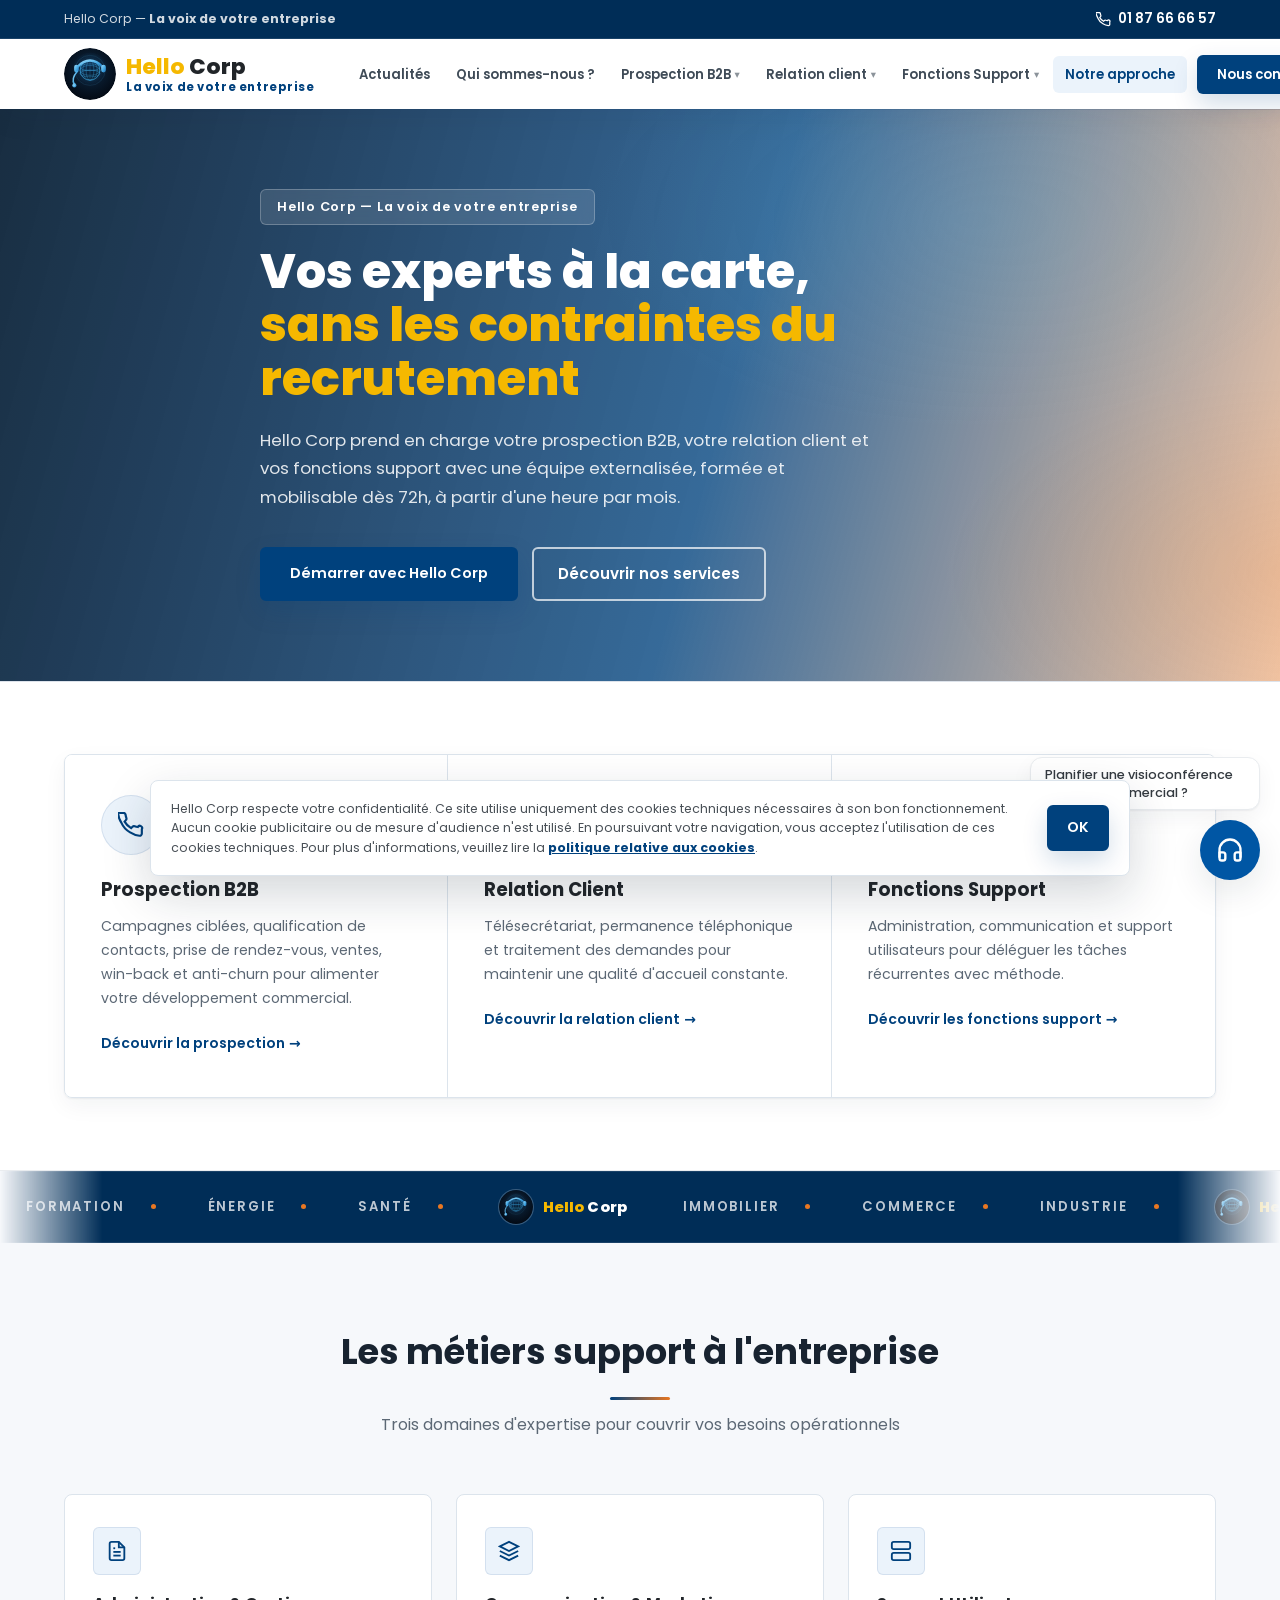
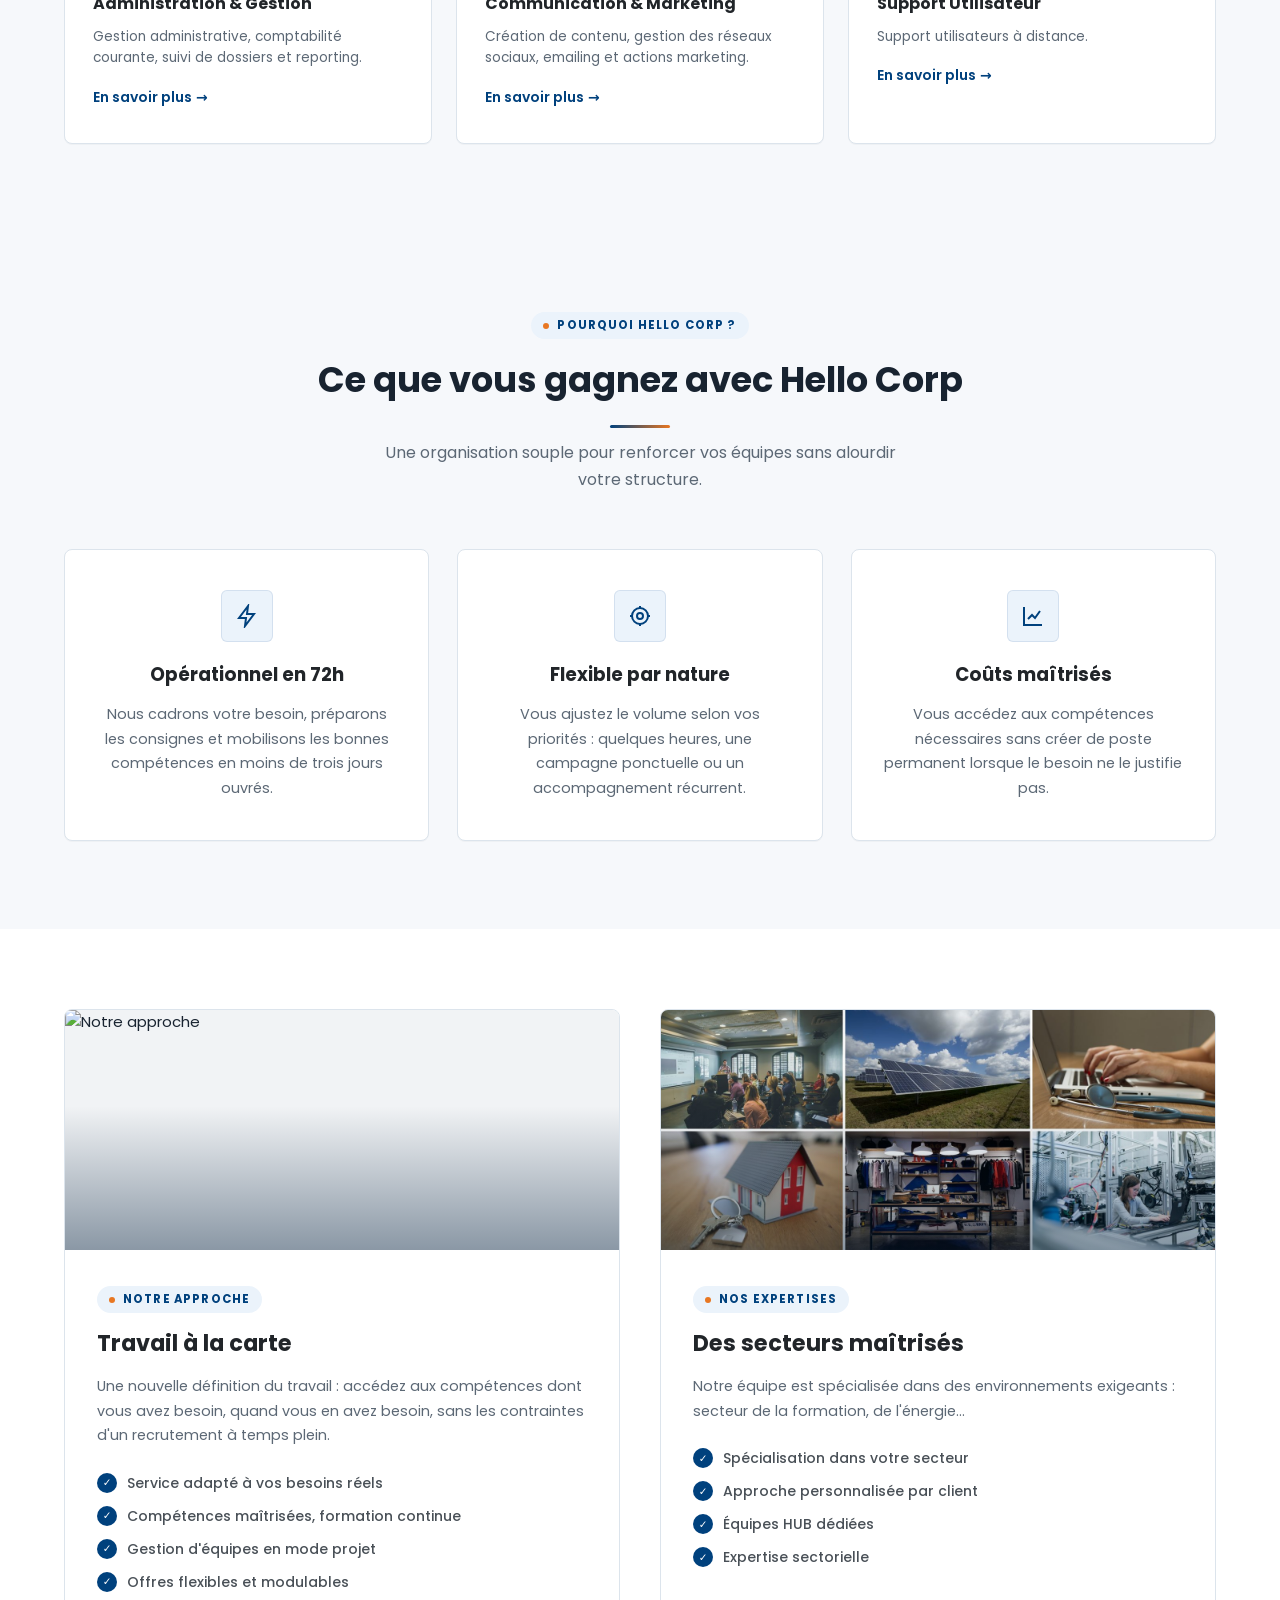
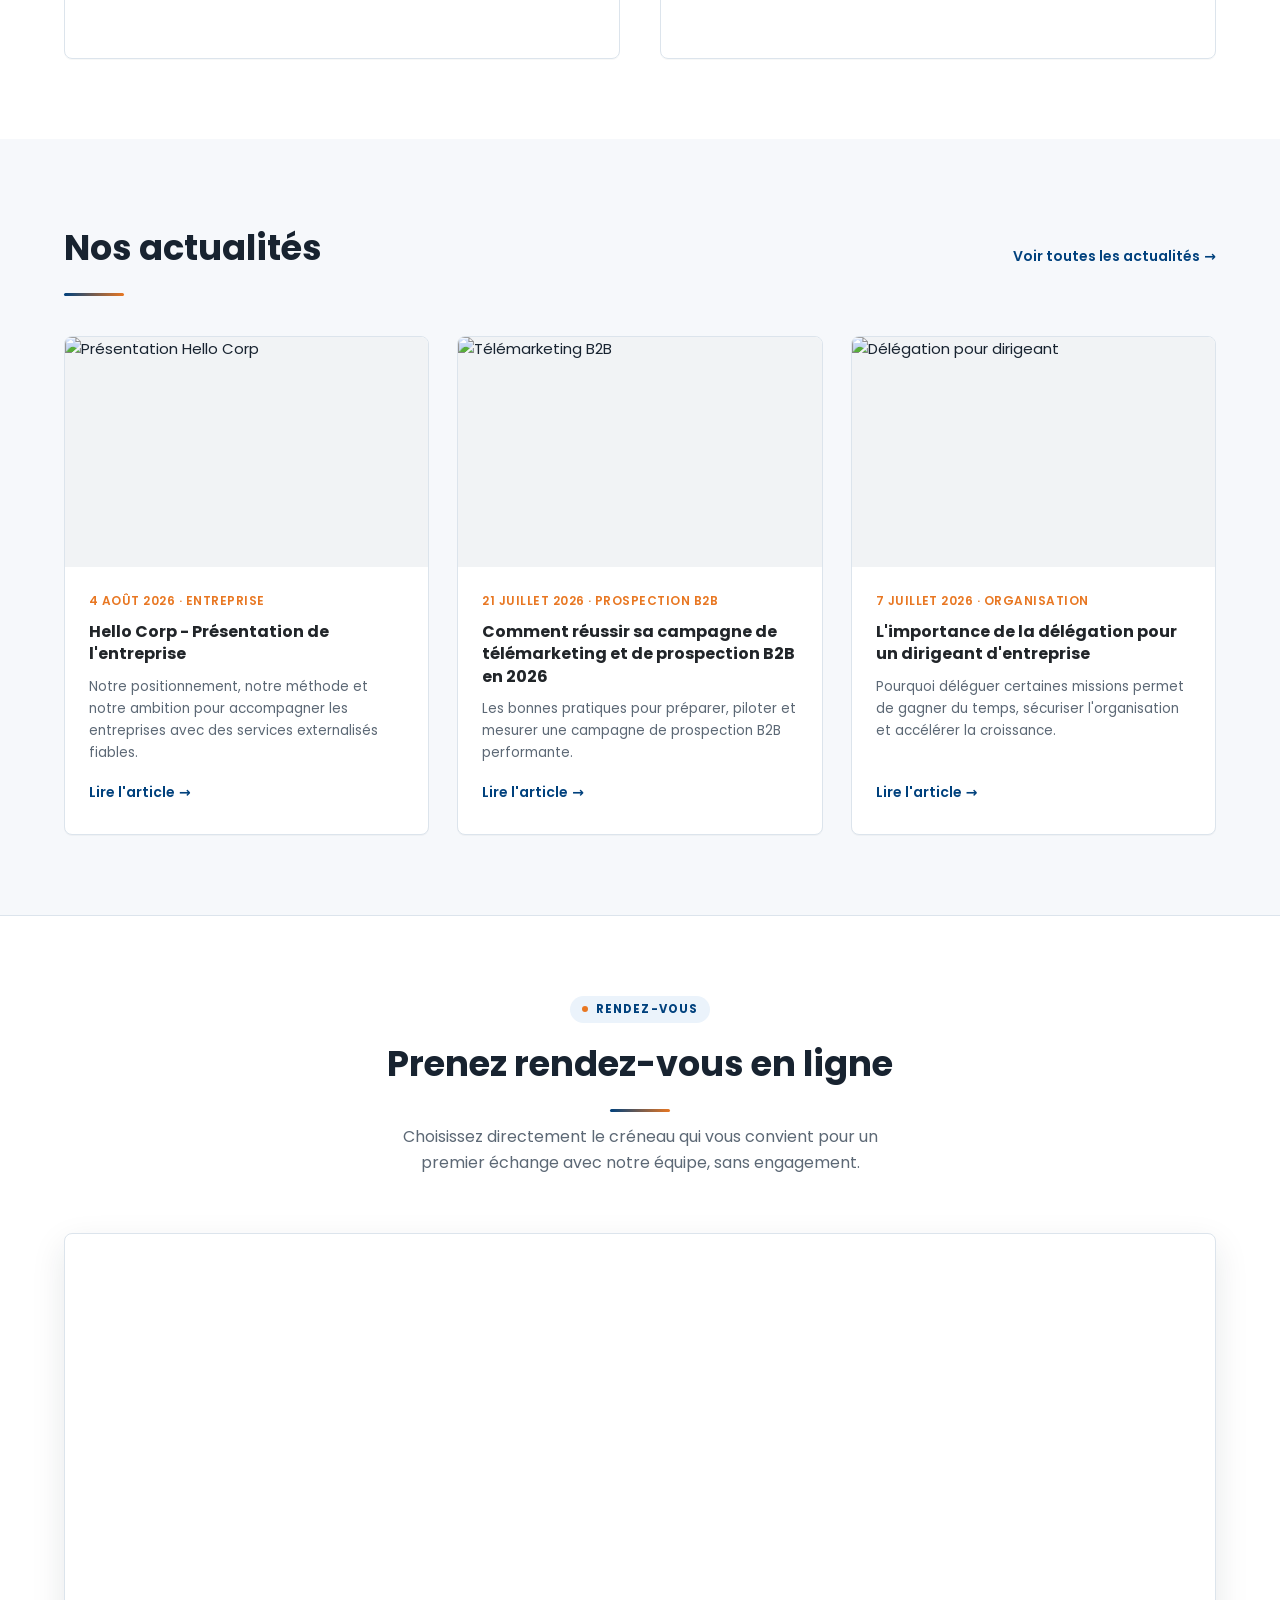
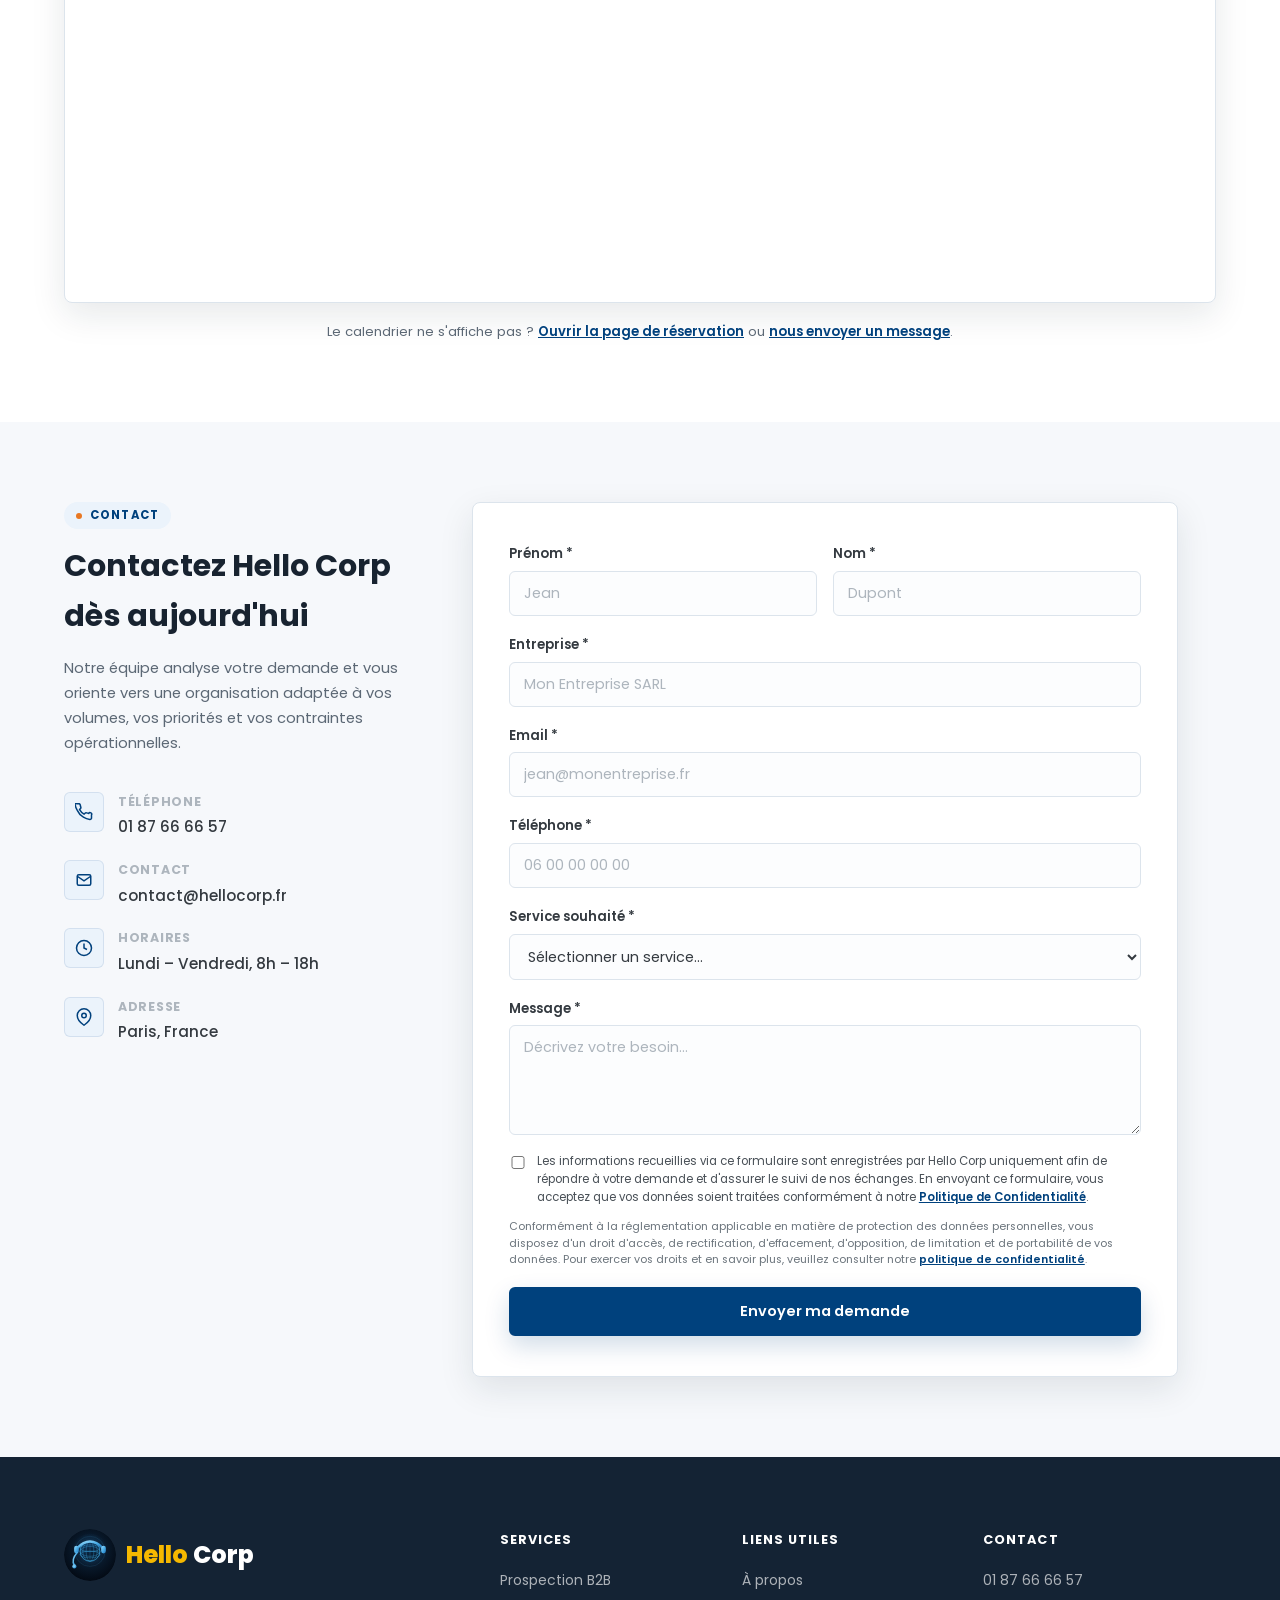
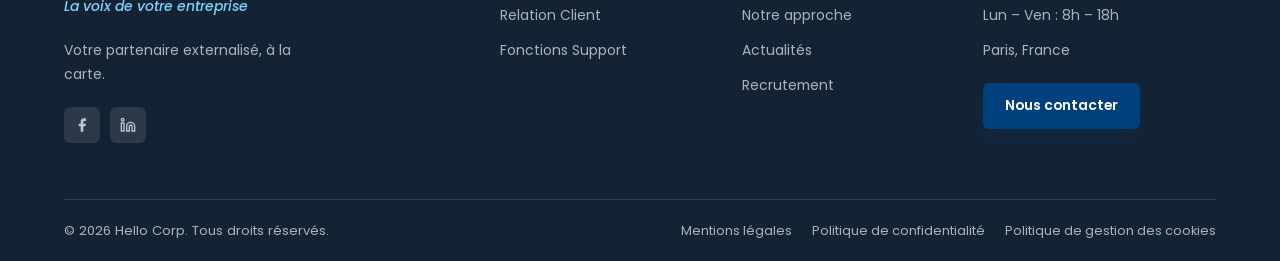
==== commit 81931aba: "Cartes metiers support : lien vers la rubrique, plus vers le contact Les trois cartes de la section " ====
--- a/index.html
+++ b/index.html
@@ -124,7 +124,7 @@
           </div>
           <h4>Administration &amp; Gestion</h4>
           <p>Gestion administrative, comptabilité courante, suivi de dossiers et reporting.</p>
-          <a href="#contact" class="link-more">En savoir plus →</a>
+          <a href="fonctions-support.html#administration" class="link-more">En savoir plus →</a>
         </div>
 
         <div class="support-card">
@@ -133,7 +133,7 @@
           </div>
           <h4>Communication &amp; Marketing</h4>
           <p>Création de contenu, gestion des réseaux sociaux, emailing et actions marketing.</p>
-          <a href="#contact" class="link-more">En savoir plus →</a>
+          <a href="fonctions-support.html#communication" class="link-more">En savoir plus →</a>
         </div>
 
         <div class="support-card">
@@ -142,7 +142,7 @@
           </div>
           <h4>Support Utilisateur</h4>
           <p>Support utilisateurs à distance.</p>
-          <a href="#contact" class="link-more">En savoir plus →</a>
+          <a href="fonctions-support.html#utilisateurs" class="link-more">En savoir plus →</a>
         </div>
 
       </div>
--- a/motion.css
+++ b/motion.css
@@ -29,6 +29,7 @@
   --dur-lg:    620ms;
   --dur-zoom:  900ms;   /* zoom d'image : lent = perçu comme premium */
   --dur-sweep: 950ms;   /* bandeau lumineux                          */
+  --dur-fade:  560ms;   /* fondu d'apparition d'une image chargée     */
 
   /* Amplitude du zoom au survol */
   --media-zoom: 1.07;
@@ -186,6 +187,27 @@
   transition: opacity var(--dur-zoom) var(--ease-out);
 }
 .dual-card:hover .dual-card-img-overlay { opacity: 1; }
+
+/* ── Fondu à l'arrivée des pixels ───────────────────────────
+   Une image se peint d'un coup, à la milliseconde où le
+   réseau la termine : c'est la seule apparition brutale qui
+   reste sur le site. La classe `.hc-img` la masque, la classe
+   `.is-loaded` la révèle en fondu.
+
+   Deux garde-fous portés par motion.js :
+   • sans JavaScript, aucune image n'est masquée — la règle ne
+     s'applique qu'aux éléments qui ont reçu la classe ;
+   • une image déjà peinte (cache, préchargement) n'est jamais
+     masquée après coup, ce qui produirait un clignotement.
+
+   Le conteneur conserve son aplat gris : le fondu part d'un
+   cadre plein, pas d'un trou blanc. Seule `opacity` varie, la
+   géométrie de la page ne bouge donc jamais. */
+.hc-img {
+  opacity: 0;
+  transition: opacity var(--dur-fade) var(--ease-out);
+}
+.hc-img.is-loaded { opacity: 1; }
 
 /* ============================================================
    3. CARTES — élévation et filet d'accent
@@ -718,6 +740,11 @@
   .service-detail-img:hover img,
   .about-img:hover img,
   .article-hero-img:hover img { transform: none; }
+
+  /* Un fondu ne déplace rien, mais la règle du site est de ne
+     retenir aucune apparition progressive dans ce mode : les
+     images s'affichent dès qu'elles sont disponibles. */
+  .hc-img { opacity: 1; transition: none; }
 }
 
 /* ============================================================
@@ -972,22 +999,6 @@
 .news-card:hover .news-card-body h3,
 .news-card:hover .news-card-body h3 a { color: var(--blue); }
 
-/* ── Volet de dévoilement des visuels (droite → gauche) ────── */
-
-/* Un aplat couvre l'image puis se retire vers la gauche : même
-   sens de lecture que le bandeau lumineux du survol. */
-.hc-wipe::before {
-  content: "";
-  position: absolute;
-  inset: 0;
-  z-index: 4;
-  background: var(--blue-dark);
-  transform: translate3d(0, 0, 0);
-  transition: transform 900ms var(--ease-expo) var(--wd, 0ms);
-  pointer-events: none;
-}
-.hc-wipe.in::before { transform: translate3d(-101%, 0, 0); }
-
 /* ── Titre du hero : entrée mot à mot ──────────────────────── */
 
 @keyframes hc-word {
@@ -1023,7 +1034,6 @@
   .page-cta .btn-primary::after,
   .section-tag::before,
   .service-detail-tag::before { animation: none !important; }
-  .hc-wipe::before { display: none; }
   .hero-content h1.is-split .w { animation: none; opacity: 1; transform: none; }
   .section-header h2::after { transform: scaleX(1); }
   /* Les survols de couleur restent : seuls les déplacements tombent. */
